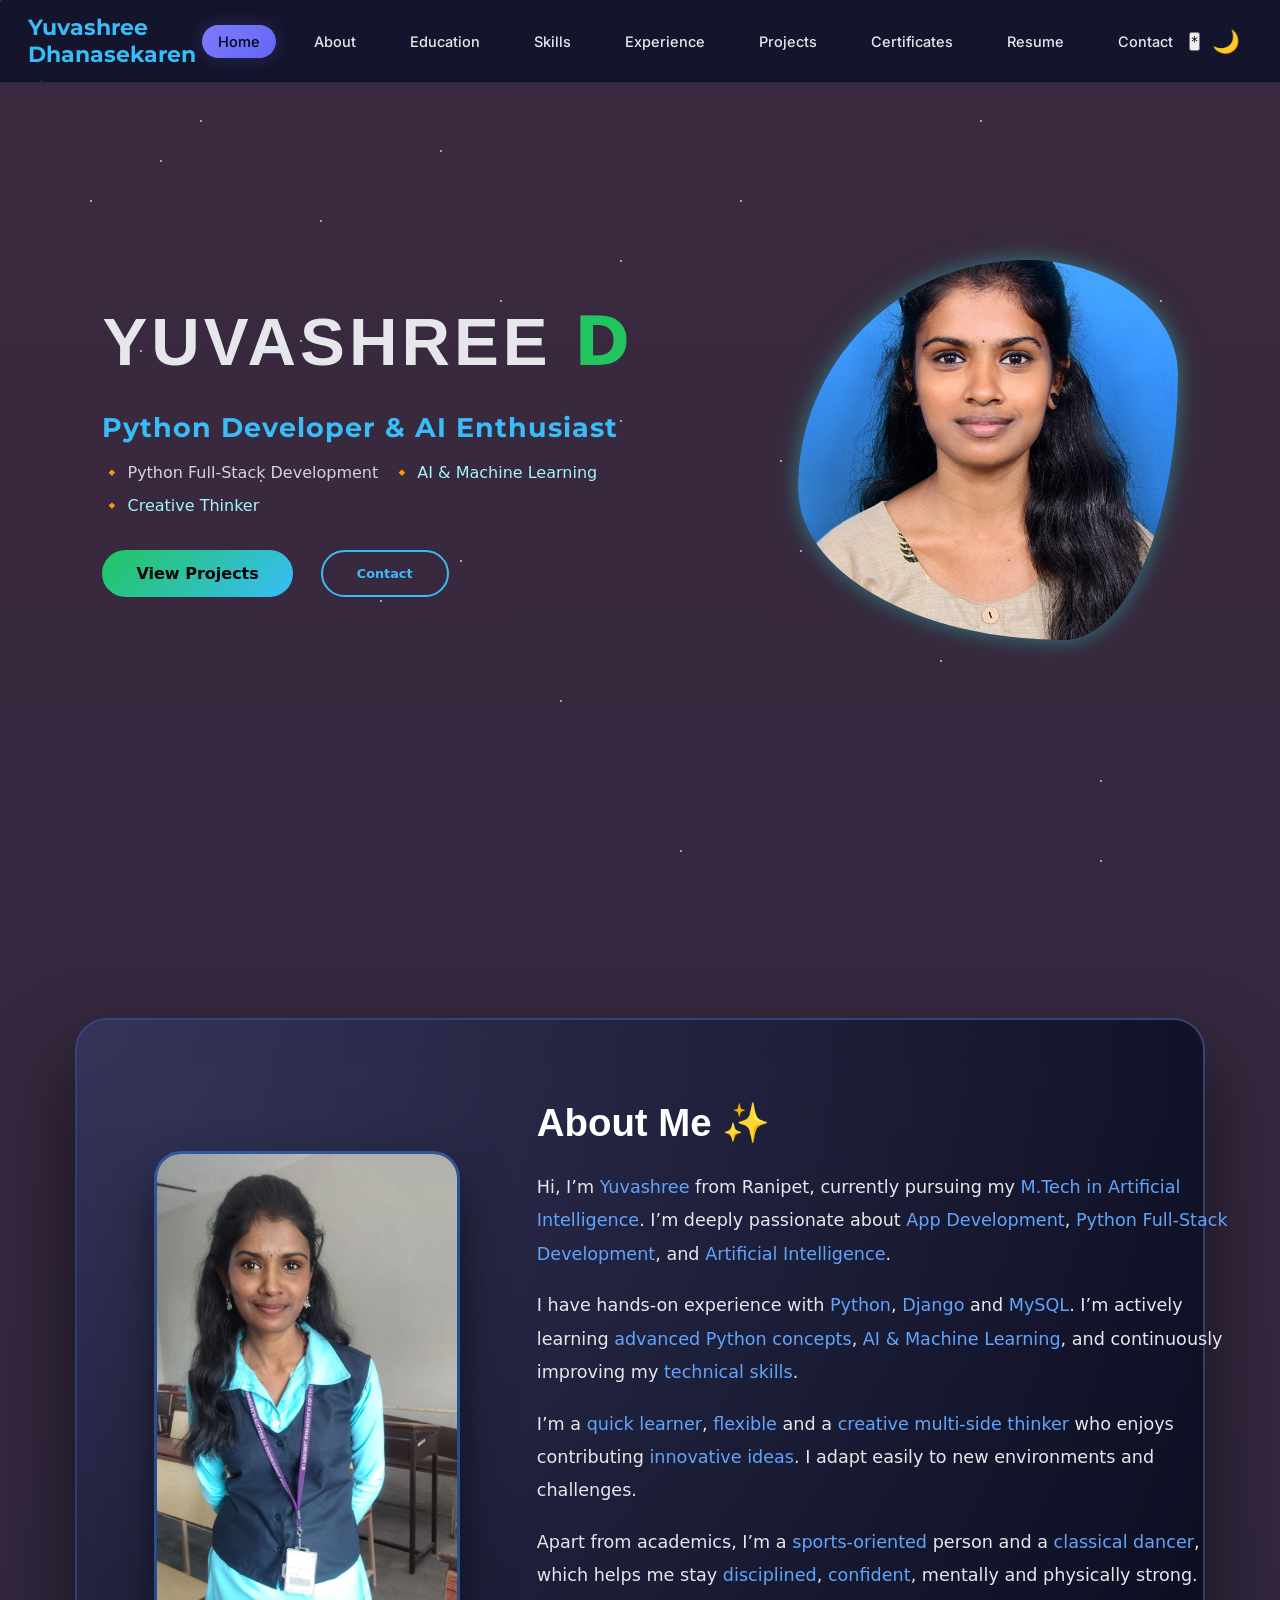
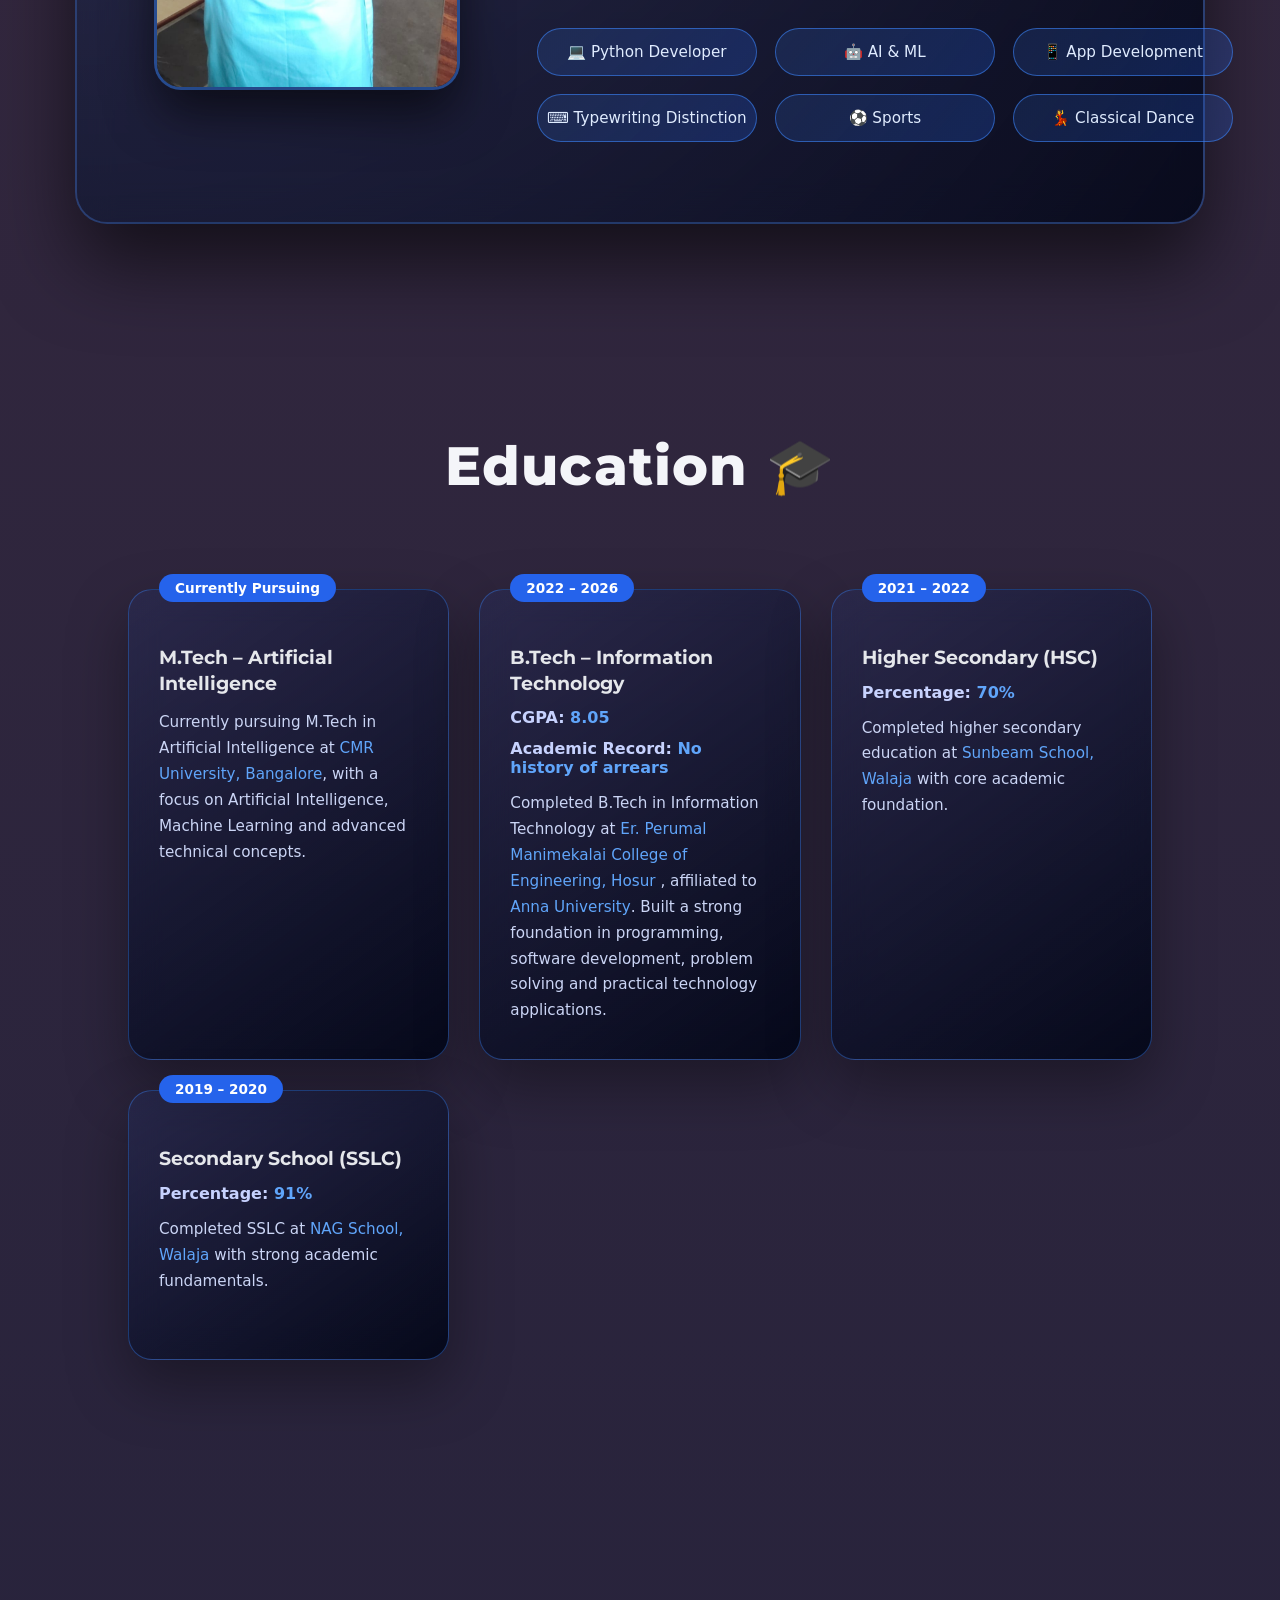
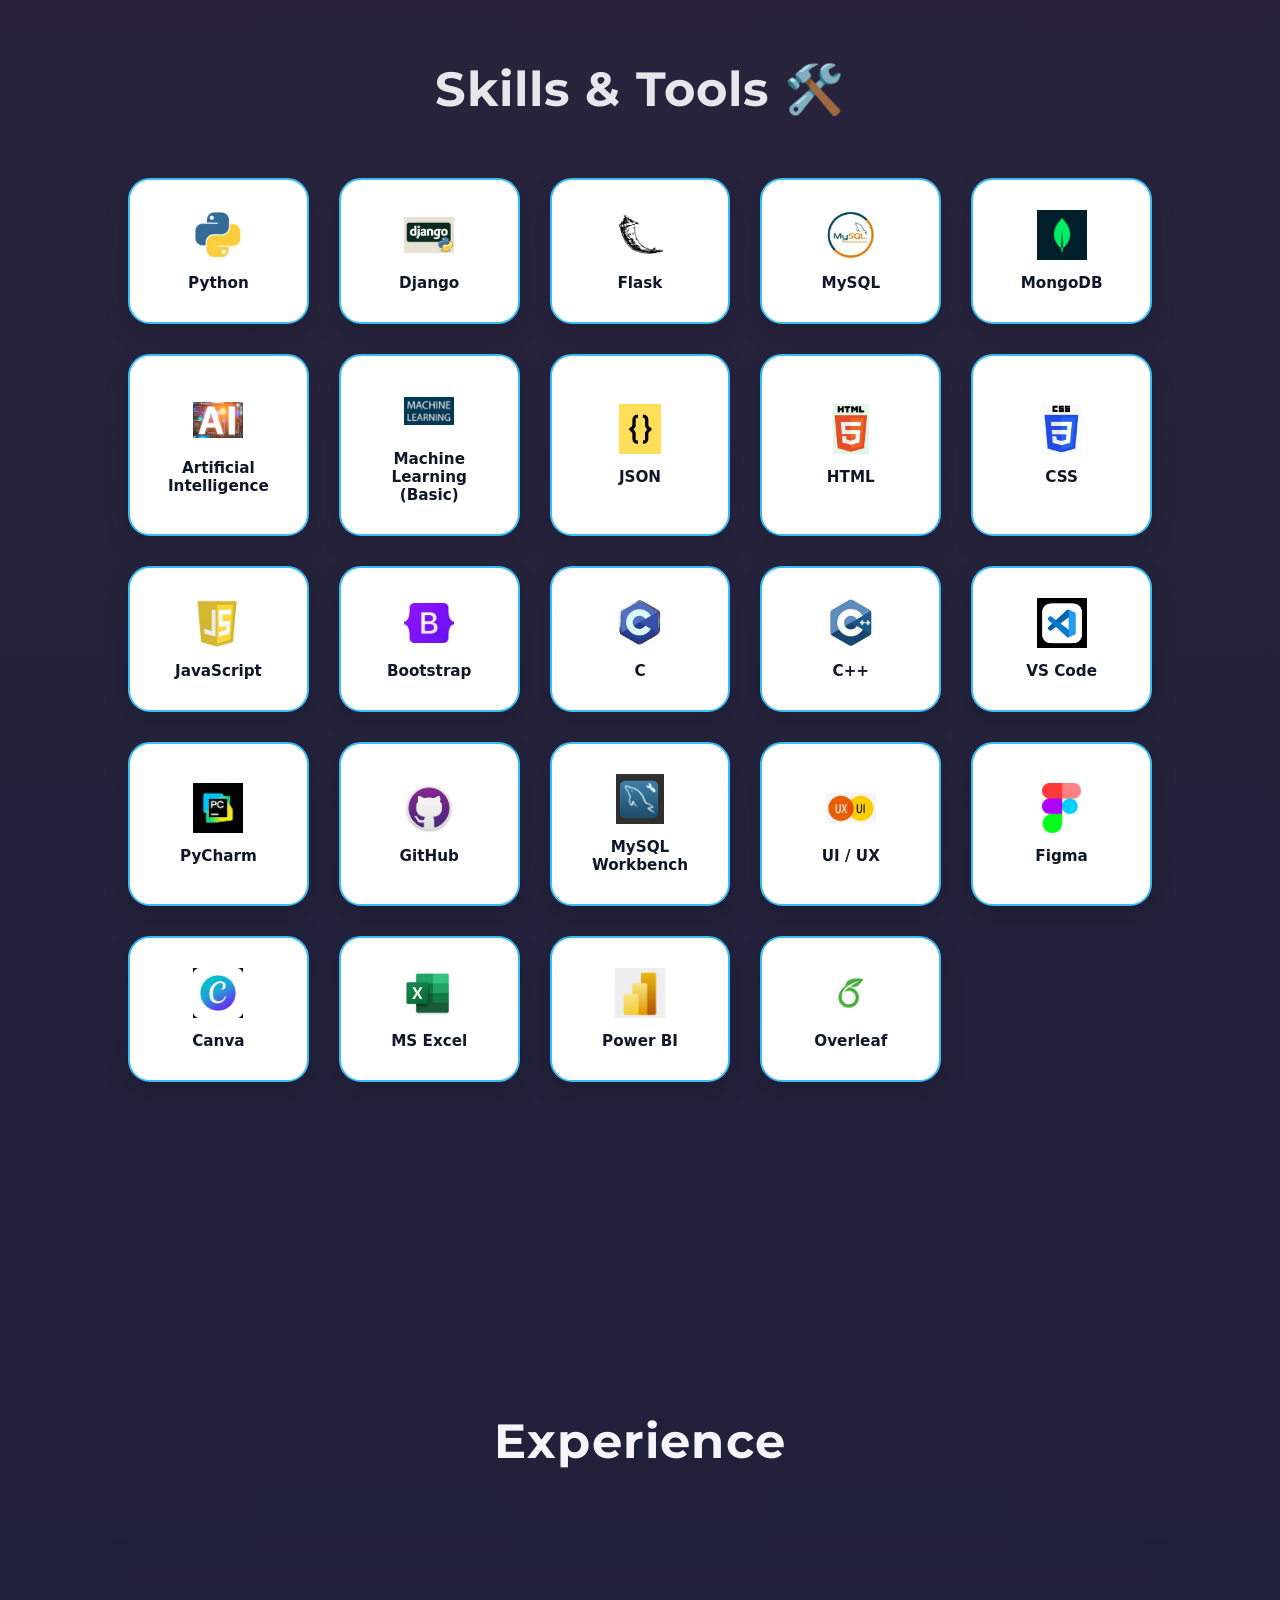
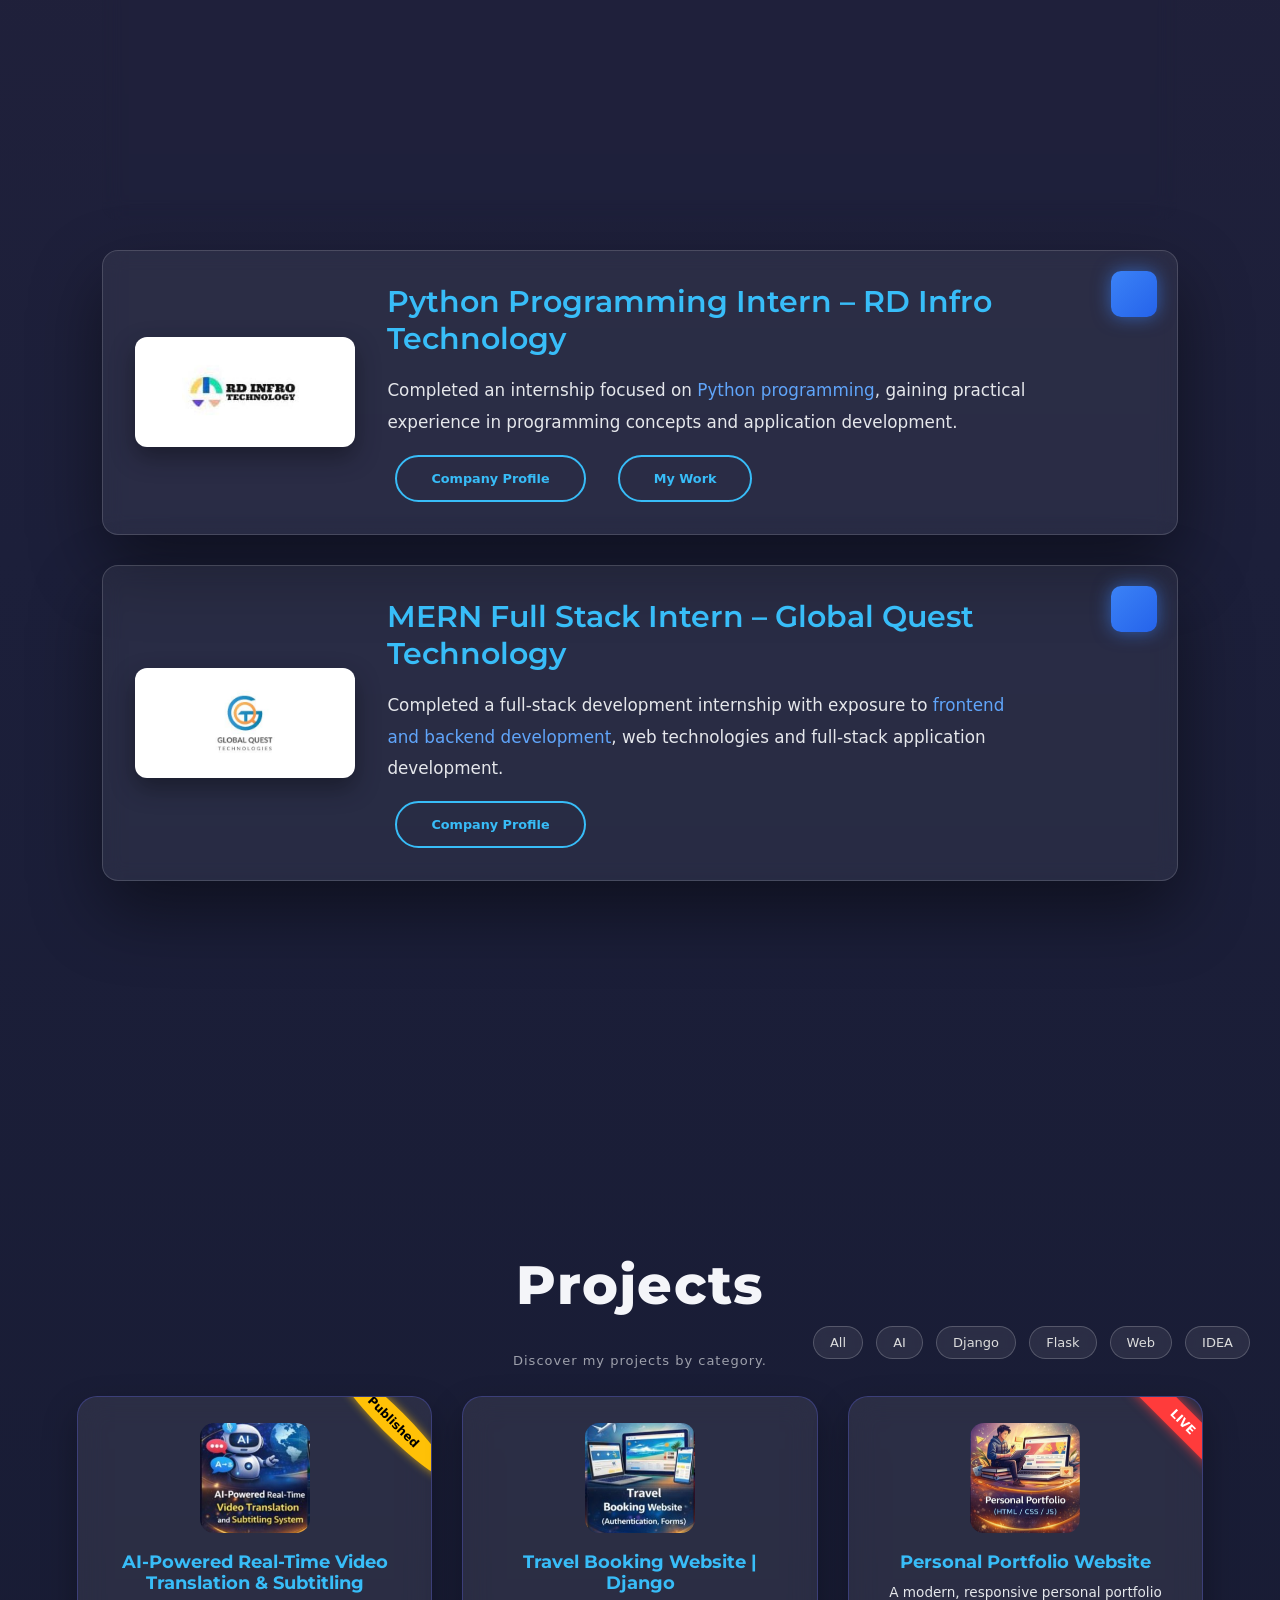
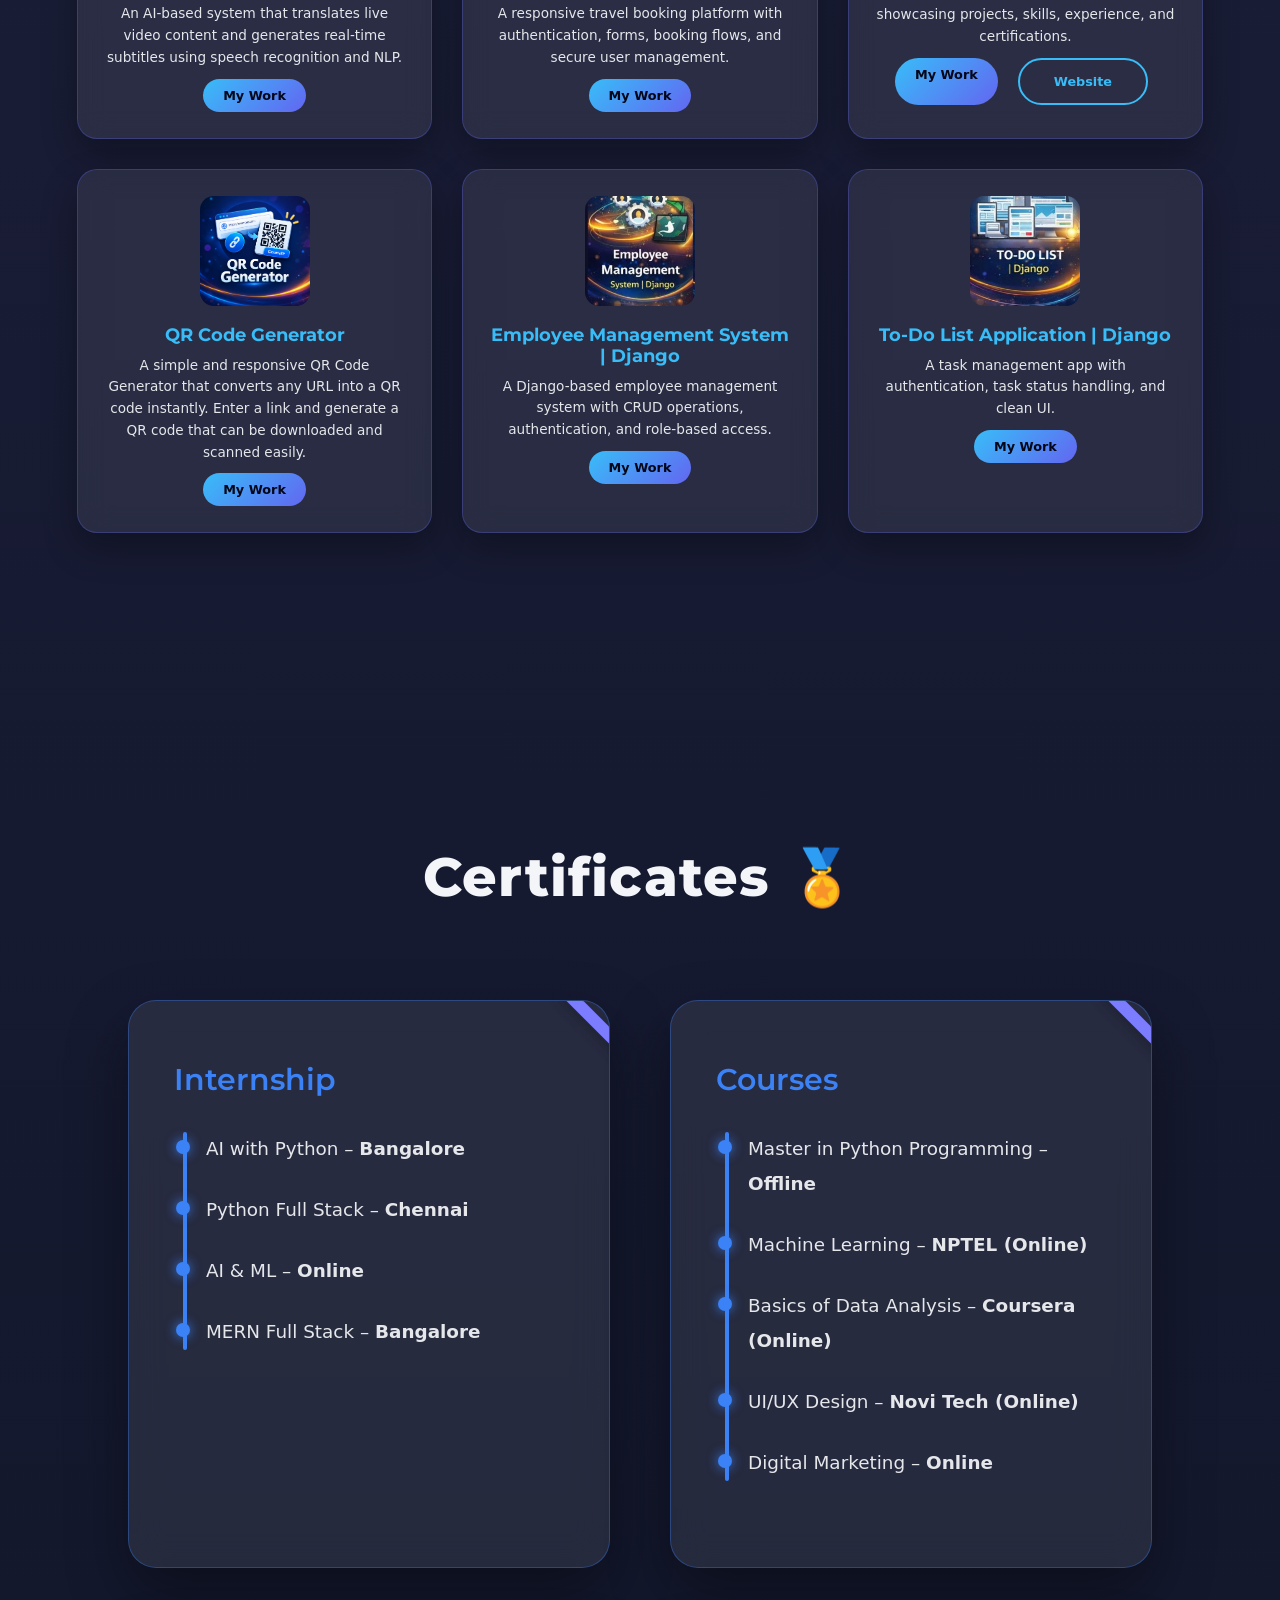
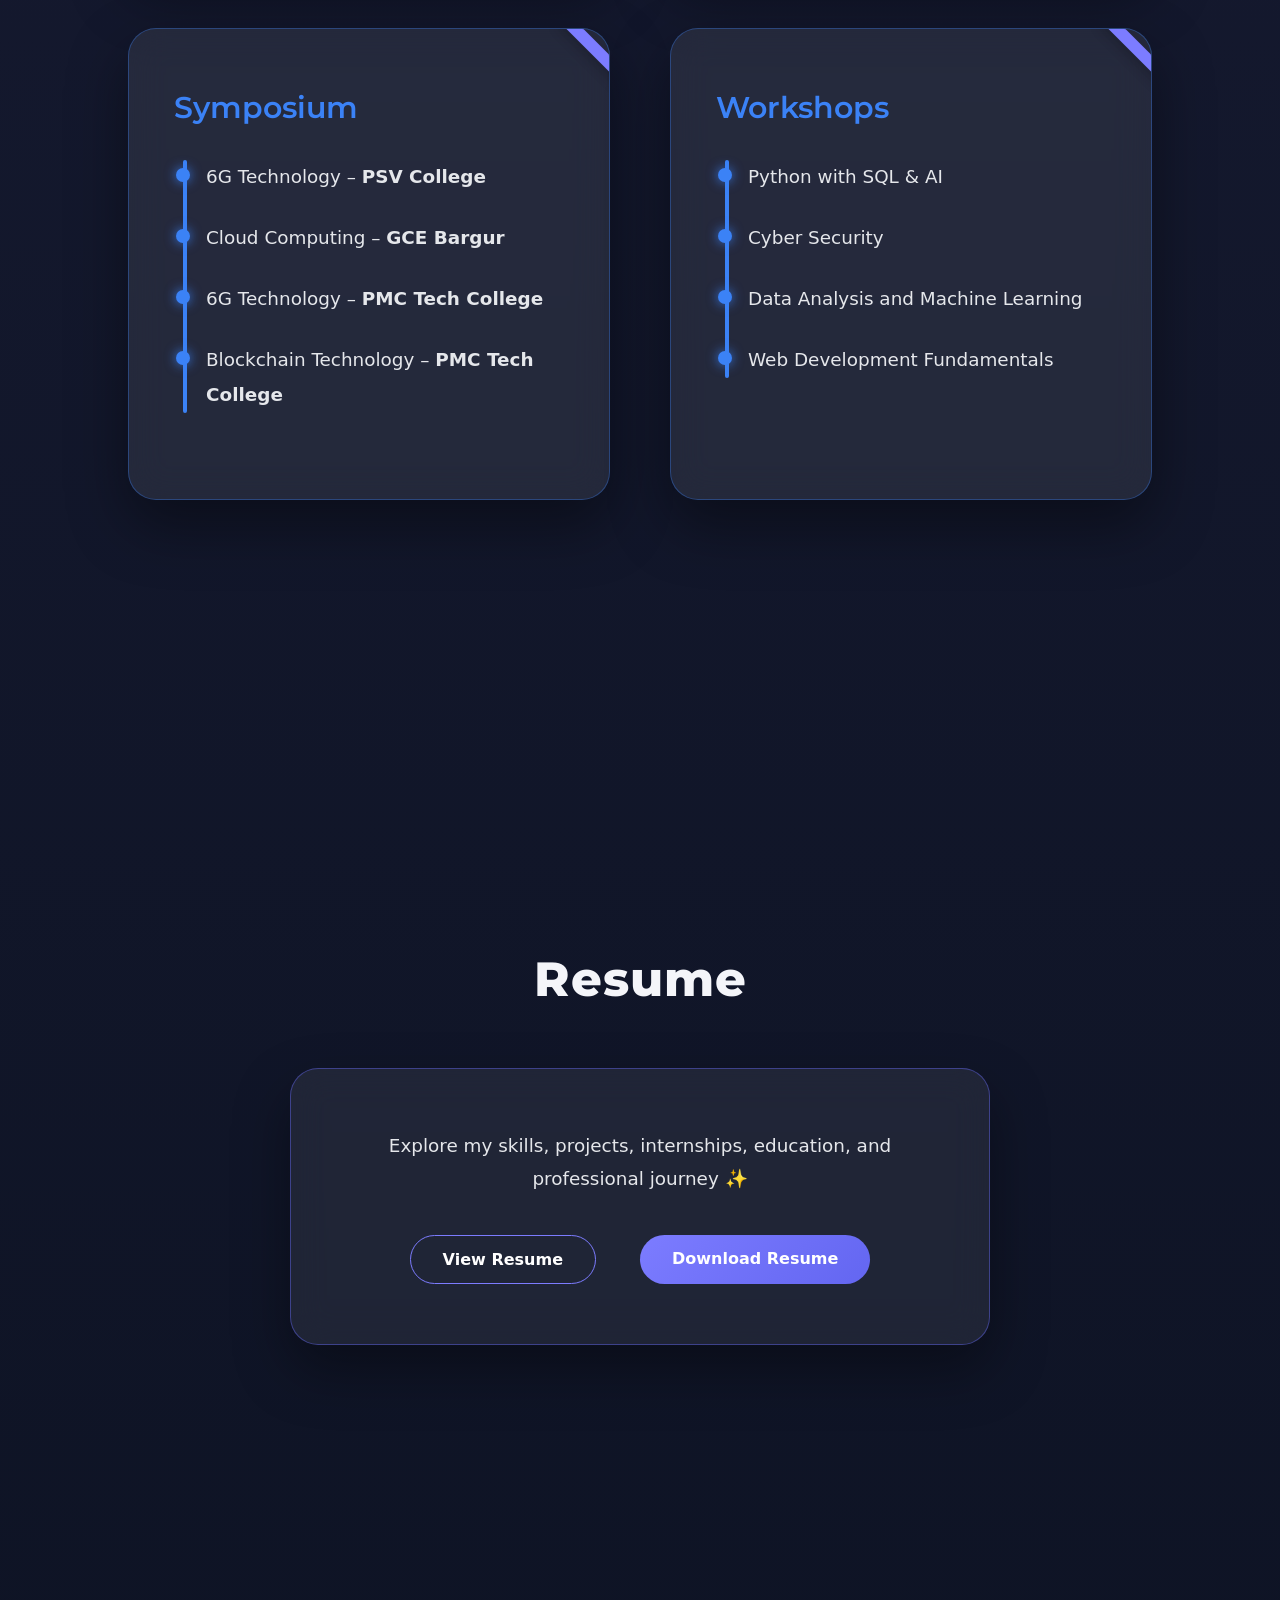
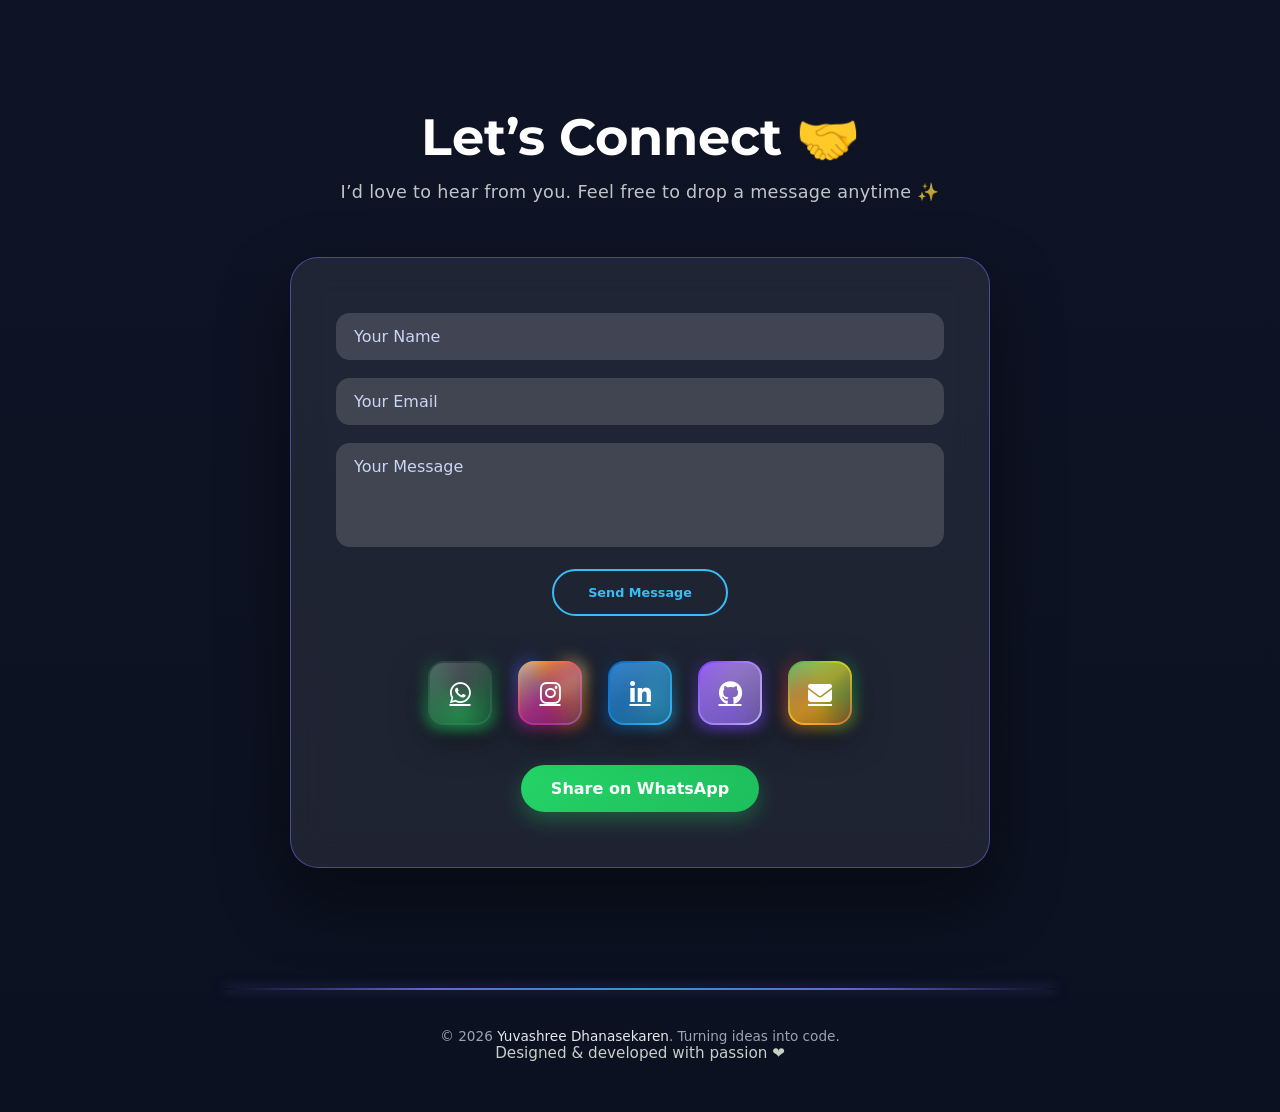
==== index.html @ 8811e1a7 "Add QR code generator project" ====
<!DOCTYPE html>
<html lang="en">
<head>
  <meta charset="UTF-8">
  <meta name="viewport" content="width=device-width, initial-scale=1.0">
  <title>Yuvashree | Portfolio</title>
  <link href="https://fonts.googleapis.com/css2?family=Syne:wght@600;700;800&display=swap" rel="stylesheet">
  <link rel="stylesheet" href="https://cdnjs.cloudflare.com/ajax/libs/font-awesome/6.5.1/css/all.min.css">
  <link rel="stylesheet" href="https://cdnjs.cloudflare.com/ajax/libs/font-awesome/6.5.1/css/all.min.css">
  <link href="https://fonts.googleapis.com/css2?family=Inter:wght@400;500;600&family=Montserrat:wght@600;700;800&display=swap" rel="stylesheet">
  <link rel="stylesheet" href="assets/css/style.css">
  <script defer src="assets/js/script.js"></script>
</head>
<body class="dark">
<body class="light">
  <div class="stars"></div>
<div id="page">
 <!-- NAVBAR -->
<nav class="navbar">
  <h2 class="logo">Yuvashree Dhanasekaren</h2>
  <ul class="nav-links">
    <li><a href="#home" class="active">Home</a></li>
    <li><a href="#about">About</a></li>
    <li><a href="#education">Education</a></li>
    <li><a href="#skills">Skills</a></li>
    <li><a href="#experience">Experience</a></li>
    <li><a href="#projects">Projects</a></li>
    <li><a href="#certificates">Certificates</a></li>
    <li><a href="#resume">Resume</a></li>
    <li><a href="#contact">Contact</a></li>
  </ul>
  <button class="hamburger">*</button>
  <button id="themeToggle" class="theme-btn">🌙</button>
</nav>
<!-- HERO -->
<section id="home" class="hero">
  <div class="hero-content">
    <h1 class="hero-name">
      YUVASHREE <span>D</span>
    </h1>
    <h2 class="hero-role">
      Python Developer & AI Enthusiast
    </h2>
    <p class="hero-tags">
      🔸 Python Full-Stack Development
      <span>🔸 AI & Machine Learning</span>
      <span>🔸 Creative Thinker</span>
    </p>
    <div class="hero-buttons">
      <a href="#projects" class="btn-primary">View Projects</a>
      <a href="#contact" class="btn-outline">Contact</a>
    </div>
  </div>
  <div class="hero-image">
    <div class="blob">
      <img src="assets/images/profile.png" alt="Yuvashree Dhanasekaren">
    </div>
  </div>
</section>
  <!-- ABOUT -->
<section id="about" class="about-section reveal">
  <div class="about-wrapper">
    <div class="about-image">
      <img src="assets/images/about.jpg" alt="Yuvashree">
    </div>
    <div class="about-content">
      <h2 class="about-title">About Me ✨</h2>
      <p>
  Hi, I’m <span class="highlight">Yuvashree</span> from Ranipet, currently pursuing my
  <span class="highlight">M.Tech in Artificial Intelligence</span>.
  I’m deeply passionate about <span class="highlight">App Development</span>,
  <span class="highlight">Python Full-Stack Development</span>, and
  <span class="highlight">Artificial Intelligence</span>.
</p>

<p>
  I have hands-on experience with <span class="highlight">Python</span>,
  <span class="highlight">Django</span> and <span class="highlight">MySQL</span>.
  I’m actively learning <span class="highlight">advanced Python concepts</span>,
  <span class="highlight">AI & Machine Learning</span>, and continuously improving my
  <span class="highlight">technical skills</span>.
</p>

<p>
  I’m a <span class="highlight">quick learner</span>,
  <span class="highlight">flexible</span> and a
  <span class="highlight">creative multi-side thinker</span> who enjoys
  contributing <span class="highlight">innovative ideas</span>.
  I adapt easily to new environments and challenges.
</p>

<p>
  Apart from academics, I’m a <span class="highlight">sports-oriented</span> person
  and a <span class="highlight">classical dancer</span>, which helps me stay
  <span class="highlight">disciplined</span>, <span class="highlight">confident</span>,
  mentally and physically strong.
</p>
      <div class="tags">
        <div class="tag">💻 Python Developer</div>
        <div class="tag">🤖 AI & ML</div>
        <div class="tag">📱 App Development</div>
        <div class="tag">⌨️ Typewriting Distinction</div>
        <div class="tag">⚽ Sports</div>
        <div class="tag">💃 Classical Dance</div>
      </div>
    </div>
  </div>
</section>
  <!-- EDUCATION -->
<section id="education" class="section reveal">
  <h2 class="section-title">Education 🎓</h2>
  <div class="education-container">
    <div class="edu-card">
      <span class="edu-year">Currently Pursuing</span>
      <h3>M.Tech – Artificial Intelligence</h3>
      <p class="edu-desc">
        Currently pursuing M.Tech in Artificial Intelligence at
        <span class="highlight">CMR University, Bangalore</span>,
        with a focus on Artificial Intelligence, Machine Learning and
        advanced technical concepts.
      </p>
    </div>
    <div class="edu-card"> 
  <span class="edu-year">2022 – 2026</span> 
  <h3>B.Tech – Information Technology</h3> 
  <p class="edu-score"> 
    CGPA: <span>8.05</span>
  </p> 
  <p class="edu-score">
    Academic Record: <span>No history of arrears</span>
  </p>
  <p class="edu-desc"> 
    Completed B.Tech in Information Technology at 
    <span class="highlight">
      Er. Perumal Manimekalai College of Engineering, Hosur
    </span>, 
    affiliated to <span class="highlight">Anna University</span>. 
    Built a strong foundation in programming, software development, 
    problem solving and practical technology applications. 
  </p> 
</div>
    <div class="edu-card">
      <span class="edu-year">2021 – 2022</span>
      <h3>Higher Secondary (HSC)</h3>
      <p class="edu-score">Percentage: <span>70%</span></p>
      <p class="edu-desc">
        Completed higher secondary education at
        <span class="highlight">Sunbeam School, Walaja</span>
        with core academic foundation.
      </p>
    </div>
    <div class="edu-card">
      <span class="edu-year">2019 – 2020</span>
      <h3>Secondary School (SSLC)</h3>
      <p class="edu-score">Percentage: <span>91%</span></p>
      <p class="edu-desc">
        Completed SSLC at
        <span class="highlight">NAG School, Walaja</span>
        with strong academic fundamentals.
      </p>
    </div>
  </div>
</section>
  <!-- SKILLS -->
<section id="skills" class="section reveal">
  <h2 class="section-title">Skills & Tools 🛠️</h2>
  <div class="skills-grid">
    <!-- Python Development -->
    <div class="skill-card">
      <img src="assets/images/python.png" alt="Python">
      <span>Python</span>
    </div>
    <div class="skill-card">
      <img src="assets/images/dja.png" alt="Django">
      <span>Django</span>
    </div>
    <div class="skill-card">
      <img src="assets/images/flask.png" alt="Flask">
      <span>Flask</span>
    </div>
    <div class="skill-card">
      <img src="assets/images/msql.png" alt="MySQL">
      <span>MySQL</span>
    </div>
    <div class="skill-card">
      <img src="assets/images/mangoDB.png" alt="MongoDB">
      <span>MongoDB</span>
    </div>
    <!-- AI -->
    <div class="skill-card">
      <img src="assets/images/ai.jpg" alt="Artificial Intelligence">
      <span>Artificial Intelligence</span>
    </div>
    <div class="skill-card">
      <img src="assets/images/ml.png" alt="Machine Learning">
      <span>Machine Learning (Basic)</span>
    </div>
    <div class="skill-card">
      <img src="assets/images/JSON.png" alt="JSON">
      <span>JSON</span>
    </div>
    <!-- Web Development -->
    <div class="skill-card">
      <img src="assets/images/HTML5.webp" alt="HTML">
      <span>HTML</span>
    </div>
    <div class="skill-card">
      <img src="assets/images/CSS3.webp" alt="CSS">
      <span>CSS</span>
    </div>
    <div class="skill-card">
      <img src="assets/images/js.png" alt="JavaScript">
      <span>JavaScript</span>
    </div>
    <div class="skill-card">
      <img src="assets/images/bootstrap.jpg" alt="Bootstrap">
      <span>Bootstrap</span>
    </div>
    <!-- Other Programming -->
    <div class="skill-card">
      <img src="assets/images/c.jpg" alt="C">
      <span>C</span>
    </div>
    <div class="skill-card">
      <img src="assets/images/c++.jpg" alt="C++">
      <span>C++</span>
    </div>
    <!-- Tools -->
    <div class="skill-card">
      <img src="assets/images/VScode'.png" alt="VS Code">
      <span>VS Code</span>
    </div>
    <div class="skill-card">
      <img src="assets/images/pycharm.jpg" alt="PyCharm">
      <span>PyCharm</span>
    </div>
    <div class="skill-card">
      <img src="assets/images/github.jpg" alt="GitHub">
      <span>GitHub</span>
    </div>
    <div class="skill-card">
      <img src="assets/images/mysql.png" alt="MySQL Workbench">
      <span>MySQL Workbench</span>
    </div>
    <!-- Design & Productivity -->
    <div class="skill-card">
      <img src="assets/images/ui.png" alt="UI UX">
      <span>UI / UX</span>
    </div>
    <div class="skill-card">
      <img src="assets/images/figma.png" alt="Figma">
      <span>Figma</span>
    </div>
    <div class="skill-card">
      <img src="assets/images/canva.jpg" alt="Canva">
      <span>Canva</span>
    </div>
    <div class="skill-card">
      <img src="assets/images/ms-excel.jpg" alt="MS Excel">
      <span>MS Excel</span>
    </div>
    <div class="skill-card">
      <img src="assets/images/powerBI.png" alt="Power BI">
      <span>Power BI</span>
    </div>
    <div class="skill-card">
      <img src="assets/images/overleaf.png" alt="Overleaf">
      <span>Overleaf</span>
    </div>
  </div>
</section>
<!-- EXPERIENCE -->
<section id="experience" class="section">
  <h2 class="section-title">Experience</h2>
  <!-- Make Clouds -->
  <div class="experience-card">
    <div class="experience-image">
      <img src="assets/images/makeclouds.png" alt="Make Clouds">
    </div>
    <div class="experience-content">
      <h3>AI with Python Intern – Make Clouds</h3>
      <p>
        Completed an internship focused on
        <span class="highlight">Artificial Intelligence with Python</span>,
        gaining practical exposure to Python programming,
        AI concepts and hands-on development.
      </p>
      <div class="experience-buttons">
        <a href="https://www.makeacademy.in"
           target="_blank"
           class="btn-outline">
          Company Profile
        </a>
        <button class="btn-outline" onclick="openMakeWorks()">
          My Work
        </button>
      </div>
    </div>
  </div>
  <!-- RD Infro Technology -->
  <div class="experience-card">
    <div class="experience-image">
      <img src="assets/images/RD_Inf.jpeg" alt="RD Infro Technology">
    </div>
    <div class="experience-content">
      <h3>Python Programming Intern – RD Infro Technology</h3>
      <p>
        Completed an internship focused on
        <span class="highlight">Python programming</span>,
        gaining practical experience in programming concepts
        and application development.
      </p>
      <div class="experience-buttons">
        <a href="https://rdinfrotechnology.netlify.app"
           target="_blank"
           class="btn-outline">
          Company Profile
        </a>
        <button class="btn-outline" onclick="openRDWorks()">
          My Work
        </button>
      </div>
    </div>
  </div>
  <!-- Global Quest Technology -->
  <div class="experience-card">
    <div class="experience-image">
      <img src="assets/images/GQT.jpg" alt="Global Quest Technology">
    </div>
    <div class="experience-content">
      <h3>MERN Full Stack Intern – Global Quest Technology</h3>
      <p>
        Completed a full-stack development internship with exposure to
        <span class="highlight">frontend and backend development</span>,
        web technologies and full-stack application development.
      </p>
      <div class="experience-buttons">
        <a href="https://gqtech.in"
           target="_blank"
           class="btn-outline">
          Company Profile
        </a>
      </div>
    </div>
  </div>
</section>
<!-- MAKE CLOUD SHOWCASE -->
<section id="makeShowcase" class="section hidden">
  <h2 class="section-title">My Work Showcase</h2>
  <div class="work-card">
    <img id="makeImage" src="" alt="Make Clouds Internship Work">
    <p id="makeNote" class="work-note"></p>
    <div class="work-buttons">
      <button class="btn-outline" onclick="prevMake()">Prev</button>
      <button class="btn-outline" onclick="nextMake()">Next</button>
    </div>
    <button class="btn-back" onclick="backToExperience()">
      ← Back to Experience
    </button>
  </div>
</section>
<!-- RD SHOWCASE -->
<section id="rdShowcase" class="section hidden">
  <h2 class="section-title">RD Infro Work</h2>
  <div class="work-card">
    <img id="rdImage" src="" alt="RD Infro Internship Work">
    <p id="rdNote"></p>
    <div class="work-buttons">
      <button class="btn-outline" onclick="prevRD()">Prev</button>
      <button class="btn-outline" onclick="nextRD()">Next</button>
    </div>
    <button class="btn-back" onclick="backToExperience()">
      ← Back to Experience
    </button>
  </div>
</section>

  <!-- PROJECTS -->
<section id="projects" class="section projects">
  <h2 class="section-title">Projects</h2>

  <p class="project-subtitle">Discover my projects by category.</p>

  <div class="project-filters">
    <button onclick="filterProjects('all')">All</button>
    <button onclick="filterProjects('ai')">AI</button>
    <button onclick="filterProjects('django')">Django</button>
    <button onclick="filterProjects('flask')">Flask</button>
    <button onclick="filterProjects('web')">Web</button>
    <button onclick="filterProjects('idea')">IDEA</button>
  </div>

  <div class="projects-grid">

    <!-- ✅ FIXED -->
    <div class="project-card highlight" data-category="ai flask">
      <div class="project-image">
        <img src="assets/images/project6.jpeg" alt="AI Video Translation">
      </div>
      <div class="project-content">
        <h3>AI-Powered Real-Time Video Translation & Subtitling</h3>
        <p>
          An AI-based system that translates live video content and generates
          real-time subtitles using speech recognition and NLP.
        </p>
        <div class="project-buttons">
          <a href="ai.html" class="btn-work">My Work</a>
        </div>
      </div>
    </div>

    <!-- ✅ FIXED -->
    <div class="project-card" data-category="django">
      <div class="project-image">
        <img src="assets/images/project3.jpeg" alt="Travel Booking Website">
      </div>
      <div class="project-content">
        <h3>Travel Booking Website | Django</h3>
        <p>
          A responsive travel booking platform with authentication, forms,
          booking flows, and secure user management.
        </p>
        <div class="project-buttons">
          <a href="travel.html" class="btn-work">My Work</a>
        </div>
      </div>
    </div>

    <!-- ✅ FIXED -->
    <div class="project-card featured" data-category="web">
      <div class="project-image">
        <img src="assets/images/project8.jpeg" alt="Portfolio">
      </div>
      <div class="project-content">
        <h3>Personal Portfolio Website</h3>
        <p>
          A modern, responsive personal portfolio showcasing projects, skills,
          experience, and certifications.
        </p>
        <div class="project-buttons">
          <a href="portfolio.html" class="btn-work">My Work</a>
          <a href="https://subtle-cheesecake-01abe0.netlify.app" class="btn-outline">Website</a>
        </div>
      </div>
    </div>

    <div class="project-card qr-generator-project" data-category="web">
      <div class="project-image">
        <img src="assets/images/project12.png" alt="QR Code Generator">
      </div>
      <div class="project-content">
        <h3>QR Code Generator</h3>
        <p>
          A simple and responsive QR Code Generator that converts any URL
          into a QR code instantly. Enter a link and generate a QR code
          that can be downloaded and scanned easily.
        </p>
      <div class="project-buttons">
          <a href="qr-generator.html" class="btn-work">My Work</a>
          <!-- <a href="https://yuvashreedhanasekaren-coder.github.io/QR-code-generate/" target="_blank" rel="noopener noreferrer" class="btn-outline"> Website</a> -->
        </div>
      </div>
    </div>

    <div class="project-card" data-category="idea">
      <div class="project-image"> 
        <img src="assets/images/project4.jpeg" alt="AI-Powered Resume"> 
      </div> 
      <div class="project-content"> 
        <h3>AI-Powered Resume Screening</h3> 
        <p> An AI-driven resume screening tool that ranks candidates using NLP and machine learning. </p> 
        <div class="project-buttons"> 
          <a href="assets/projects/AI_resume.docx" target="_blank" class="btn-work primary">View Document</a> 
        </div> 
      </div> 
    </div>

    <div class="project-card" data-category="idea"> 
      <div class="project-image"> 
        <img src="assets/images/project1.jpeg" alt="Smart Accident Monitoring"> 
      </div> 
      <div class="project-content"> 
        <h3>Smart Accident Monitoring using AI & IoT</h3> 
        <p> AI and IoT-based accident detection system that automatically alerts emergency services in real time. </p> 
        <div class="project-buttons"> 
          <a href="assets/projects/accident.doc" target="_blank" class="btn-work primary">View Document</a> 
        </div>
      </div> 
    </div>

    <!-- ✅ FIXED -->
    <div class="project-card" data-category="django">
      <div class="project-image">
        <img src="assets/images/project5.jpeg" alt="Employee Management">
      </div>
      <div class="project-content">
        <h3>Employee Management System | Django</h3>
        <p>
          A Django-based employee management system with CRUD operations,
          authentication, and role-based access.
        </p>
        <div class="project-buttons">
          <a href="employee.html" class="btn-work">My Work</a>
        </div>
      </div>
    </div>

    <!-- ✅ FIXED -->
    <div class="project-card" data-category="django">
      <div class="project-image">
        <img src="assets/images/project9.png" alt="FunQuiz">
      </div>
      <div class="project-content">
        <h3>FunQuiz – Django Quiz Game</h3>
        <p>
          Developed a single-player entertainment quiz web app using Django with authentication, session-based scoring 
          and category-based gameplay.
        </p>
        <div class="project-buttons">
          <a href="funquiz.html" class="btn-work">My Work</a>
        </div>
      </div>
    </div>

    <!-- ✅ FIXED -->
    <div class="project-card" data-category="django">
      <div class="project-image">
        <img src="assets/images/project2.jpeg" alt="To-Do List">
      </div>
      <div class="project-content">
        <h3>To-Do List Application | Django</h3>
        <p>
          A task management app with authentication, task status handling, and clean UI.
        </p>
        <div class="project-buttons">
          <a href="to_do.html" class="btn-work">My Work</a>
          <!-- <a href="https://123yuvashree.pythonanywhere.com/" class="btn-outline">Website</a> -->
        </div>
      </div>
    </div>

    <!-- ✅ FIXED -->
    <div class="project-card calculator-project live" data-category="web">
  <div class="project-image">
    <img src="assets/images/project11.png" alt="Calculator">
  </div>

  <div class="project-content">
    <h3>Calculator</h3>
    <p>
      A simple and responsive calculator built using HTML, CSS and JavaScript.
    </p>

    <div class="project-buttons">
      <a href="calculator.html" class="btn-work">My Work</a>
      <a href="https://yuvashreedhanasekaren-coder.github.io/calculator-project/" class="btn-outline">Website</a>
    </div>
  </div>
</div>

    <!-- ✅ FIXED -->
    <div class="project-card layout-project live" data-category="web">
      <div class="project-image">
        <img src="assets/images/project7.png" alt="Landing Page">
      </div>
      <div class="project-content">
        <h3>Responsive Landing Page UI Designs</h3>
        <p>
          A collection of responsive landing page layouts designed with modern UI/UX principles.
        </p>
        <div class="project-buttons">
          <a href="layout.html" class="btn-work">My Work</a>
          <a href="https://yuvashreedhanasekaren-coder.github.io/creative-landing-page/" class="btn-outline">Website</a>
        </div>
      </div>
    </div>

    <!-- ✅ FIXED -->
    <div class="project-card svg-card live" data-category="web">
      <div class="project-image">
        <img src="assets/images/project10.png" alt="SVG and HTML">
      </div>
      <div class="project-content">
        <h3>SVG and Pure HTML, CSS Designs</h3>
        <p>
          This project focuses on building visually rich and responsive web designs using only SVG, HTML, and CSS.
        </p>
        <div class="project-buttons">
          <a href="SVG.html" class="btn-work">My Work</a>
          <a href="https://yuvashreedhanasekaren-coder.github.io/apple-project/" class="btn-outline">Website</a>
        </div>
      </div>
    </div>

  </div>
</section>
  <!-- CERTIFICATES -->
<section id="certificates" class="section reveal">
  <h2 class="section-title">Certificates 🏅</h2>
  <div class="cert-grid">
    <!-- INTERNSHIP -->
    <div class="cert-card">
      <span class="corner"></span>
      <h3>Internship</h3>
      <div class="timeline">
        <div class="item">AI with Python – <b>Bangalore</b></div>
        <div class="item">Python Full Stack – <b>Chennai</b></div>
        <div class="item">AI & ML – <b>Online</b></div>
        <div class="item">MERN Full Stack – <b>Bangalore</b></div>
      </div>
    </div>
    <!-- COURSE -->
    <div class="cert-card">
      <span class="corner"></span>
      <h3>Courses</h3>
      <div class="timeline">
        <div class="item">
          Master in Python Programming – <b>Offline</b>
        </div>
        <div class="item">
          Machine Learning – <b>NPTEL (Online)</b>
        </div>
        <div class="item">
          Basics of Data Analysis – <b>Coursera (Online)</b>
        </div>
        <div class="item">
          UI/UX Design – <b>Novi Tech (Online)</b>
        </div>
        <div class="item">
          Digital Marketing – <b>Online</b>
        </div>
      </div>
    </div>
    <!-- SYMPOSIUM -->
    <div class="cert-card">
      <span class="corner"></span>
      <h3>Symposium</h3>
      <div class="timeline">
        <div class="item">
          6G Technology – <b>PSV College</b>
        </div>
        <div class="item">
          Cloud Computing – <b>GCE Bargur</b>
        </div>
        <div class="item">
          6G Technology – <b>PMC Tech College</b>
        </div>
        <div class="item">
          Blockchain Technology – <b>PMC Tech College</b>
        </div>
      </div>
    </div>
    <!-- WORKSHOP -->
    <div class="cert-card">
      <span class="corner"></span>
      <h3>Workshops</h3>
      <div class="timeline">
        <div class="item">Python with SQL & AI</div>
        <div class="item">Cyber Security</div>
        <div class="item">Data Analysis and Machine Learning</div>
        <div class="item">Web Development Fundamentals</div>
      </div>
    </div>
  </div>
</section>
<!-- ================= RESUME SECTION ================= -->
<section id="resume" class="section">
  <h2 class="section-title">Resume</h2>
  <div class="resume-box">
    <p class="resume-note">
      Explore my skills, projects, internships, education, and professional journey ✨
    </p>
    <div class="resume-actions">
      <!-- VIEW RESUME -->
      <a
        href="resume.html"
        target="_blank"
        class="btn-outline">
        View Resume
      </a>
      <!-- DOWNLOAD RESUME -->
      <a
        href="assets/resume/yuvashree_resume.pdf"
        download="Yuvashree_D_Resume.pdf"
        class="btn-outline primary">
        Download Resume
      </a>
    </div>
  </div>
</section>
  <!-- CONTACT -->
<section id="contact" class="section reveal">
  <h2 class="contact-title">Let’s Connect <span>🤝</span></h2>
  <p class="contact-subtitle">
    I’d love to hear from you. Feel free to drop a message anytime ✨
  </p>
  <div class="contact-box">
    <form class="contact-form">
      <input type="text" placeholder="Your Name" required>
      <input type="email" placeholder="Your Email" required>
      <textarea rows="4" placeholder="Your Message" required></textarea>
      <button type="submit" class="btn-outline primary">
        Send Message
      </button>
    </form>
    <div class="contact-icons">
      <a href="https://wa.me/916385694779"
         target="_blank"
         class="icon whatsapp"
         aria-label="WhatsApp">
        <i class="fab fa-whatsapp"></i>
      </a>
      <a href="https://www.instagram.com/yuva_sekar_24"
         target="_blank"
         class="icon instagram"
         aria-label="Instagram">
        <i class="fab fa-instagram"></i>
      </a>
      <a href="https://www.linkedin.com/in/yuvashree-dhanasekaren-938468278"
         target="_blank"
         class="icon linkedin"
         aria-label="LinkedIn">
        <i class="fab fa-linkedin-in"></i>
      </a>
      <a href="https://github.com/yuvashreedhanasekaren-coder"
         target="_blank"
         class="icon github"
         aria-label="GitHub">
        <i class="fab fa-github"></i>
      </a>
      <a href="mailto:yuvashreedhanasekaren@gmail.com"
         class="icon email"
         aria-label="Email">
        <i class="fas fa-envelope"></i>
    </a>
    </div>
    <!-- WhatsApp Portfolio Button -->
    <a
      href="https://wa.me/916385694779?text=Hello%20👋%20This%20is%20my%20portfolio%20:%20https://lighthearted-dasik-290829.netlify.app"
      target="_blank"
      style="
        display:inline-flex;
        align-items:center;
        justify-content:center;
        margin-top:40px;
        padding:14px 30px;
        font-size:16px;
        font-weight:600;
        color:#fff;
        text-decoration:none;
        background:linear-gradient(135deg,#25D366,#1ebe5d);
        border-radius:50px;
        box-shadow:0 8px 20px rgba(37,211,102,0.3);
        transition:all 0.3s ease;
      "
      onmouseover="this.style.transform='translateY(-2px)'"
      onmouseout="this.style.transform='translateY(0)'"
    >
      Share on WhatsApp
    </a>
  </div>
</section>
<!-- footer -->
  <footer class="simple-footer">
  <p class="footer-copy">
    © 2026 <span>Yuvashree Dhanasekaren</span>. Turning ideas into code.
  </p>
   <p class="footer-note">
    Designed & developed with passion ❤️
  </p>
</footer>
<script>
  (function () {
    const theme = localStorage.getItem("theme");
    if (theme === "dark") {
      document.documentElement.classList.remove("light");
      document.documentElement.classList.add("dark");
      document.body.classList.remove("light");
      document.body.classList.add("dark");
    } else {
      document.documentElement.classList.remove("dark");
      document.documentElement.classList.add("light");
      document.body.classList.remove("dark");
      document.body.classList.add("light");
    }
  })();
 src="https://cdn.jsdelivr.net/npm/emailjs-com@3/dist/email.min.js"></script>
<script>
(function(){
  emailjs.init("YOUR_PUBLIC_KEY"); // 👈 EmailJS public key
})();
document.getElementById("contactForm").addEventListener("submit", function(e){
  e.preventDefault();
  emailjs.sendForm(
    "YOUR_SERVICE_ID",
    "YOUR_TEMPLATE_ID",
    this
  ).then(() => {
    alert("Message sent successfully ✅");
    this.reset();
  }, (error) => {
    alert("Failed to send message ❌");
    console.log(error);
  });
});
</script>
</div>
<button id="topBtn" onclick="scrollToTop()">⬆</button>
</body>
</html>
---- assets/css/style.css ----
*{
  margin:0;
  padding:0;
  box-sizing:border-box;
  font-family:system-ui, sans-serif;
}
html{
  scroll-behavior:smooth;
}
body{
  min-height:100vh;
  color:var(--text);
  transition: background 0.8s ease, color 0.6s ease;
  scroll-padding-top:90px;
}
html, body{
  margin: 0;
  padding: 0;
  min-height: 100%;
}
body{
  min-height: 100vh;
  background:
    radial-gradient(
      1200px 600px at top center,
      rgba(99,102,241,0.25),
      transparent 60%
    ),
    linear-gradient(
      180deg,
      #3b2a3f 0%,
      #2b2945 45%,
      #0f1a33 100%
    );
  background-repeat: no-repeat;
  background-size: cover;
  background-attachment: fixed;   
  color: #e5e7eb;
}
body.dark{
  --bg: linear-gradient(
    180deg,
    #3b2a3f 0%,
    #1c1f3a 50%,
    #0b1120 100%
  );
  --bg-soft: rgba(255,255,255,0.06);
  --text: #e5e7eb;
  --accent: #7c7cff;
}
body.light{
  --bg: linear-gradient(
    180deg,
    #ecfdf5 0%,
    #d1fae5 40%,
    #a7f3d0 100%
  );
  --bg-soft: rgba(255,255,255,0.7);
  --text:#064e3b;
  --accent:#10b981;
}
body{
  background: var(--bg);
}
#page{
  opacity:1;
  transform:translateY(0);
}
body.dark #page{
  animation: darkDownfall 1.8s cubic-bezier(.22,.61,.36,1);
}
@keyframes darkDownfall{
  from{opacity:0; transform:translateY(-80px);}
  to{opacity:1; transform:translateY(0);}
}
/* ================= NAVBAR BASE ================= */
.navbar{
  position: fixed;
  top: 0;
  left: 0;
  width: 100%;
  z-index: 9999;
  padding: 14px 28px;
  display: flex;
  align-items: center;
  justify-content: space-between;
  background: rgba(8,14,40,0.75);
  backdrop-filter: blur(14px);
  border-bottom: 1px solid rgba(255,255,255,0.08);
  transform: translateY(0);
  transition: transform 0.35s ease, background 0.35s ease;
}
.navbar.hide{
  transform: translateY(-120%);
}
.logo{
  color: #38bdf8;
  font-size: 22px;
  font-weight: 700;
  cursor: default;
}
.nav-links{
  list-style: none;
  display: flex;
  gap: 22px;
  margin: 0;
  padding: 0;
}
.nav-links li{
  list-style: none;
}
.nav-links a{
  text-decoration: none;
  color: #e5e7eb;
  font-size: 14.5px;
  padding: 8px 16px;
  border-radius: 999px;
  transition: 0.3s;
}
.nav-links a:hover{
  background: rgba(56,189,248,0.15);
  color: #38bdf8;
}
.nav-links a.active{
  background: linear-gradient(135deg,#38bdf8,#6366f1);
  color: #020617;
  box-shadow: 0 0 18px rgba(99,102,241,0.65);
}
.theme-btn{
  font-size: 1.4rem;
  background: none;
  border: none;
  cursor: pointer;
  transition: transform .3s ease;
}
.theme-btn:hover{
  transform: rotate(20deg);
}
body.light .navbar{
  background: rgba(255,255,255,0.7);
  border-bottom: 1px solid rgba(0,0,0,0.08);
}
@media (max-width: 768px){
  .hamburger{
    display: block;
    cursor: pointer;
    font-size: 1.8rem;
    color: #38bdf8;
    background: none;
    border: none;
    z-index: 10000;
  }
  .nav-links{
    flex-direction: column;
    width: 100%;
    background: rgba(8,14,40,0.95);
    backdrop-filter: blur(14px);
    overflow: hidden;
    max-height: 0;        
    transition: max-height 0.4s ease;
    position: absolute;
    top: 100%;
    left: 0;
  }
  .nav-links.active{
    max-height: 600px;   
  }
  .nav-links a{
    font-size: 16px;
    padding: 12px 20px;
    width: 100%;
    display: block;
  }
  .nav-links a:hover{
    background: rgba(56,189,248,0.15);
    color: #38bdf8;
  }
}
.theme-btn{
  background: rgba(255,255,255,0.08);
  border: none;
  color: #fff;
  font-size: 18px;
  padding: 8px 12px;
  border-radius: 50%;
  cursor: pointer;
}
.theme-btn{
  background: rgba(255,255,255,0.08);
  border: none;
  color: #fff;
  font-size: 18px;
  padding: 8px 12px;
  border-radius: 50%;
  cursor: pointer;
  transition: 0.3s;
}
.theme-btn:hover{
  background: rgba(56,189,248,0.25);
}
.theme-btn{
  font-size: 1.4rem;
  background: none;
  border: none;
  cursor: pointer;
  transition: transform .3s ease;
}
.theme-btn:hover{
  transform: rotate(20deg);
}
body.light .navbar{
  background: rgba(255,255,255,0.7);
}
/* ======SECTIONS=============== */
.section{
  position: relative;
  padding: 90px 10%;
  margin: 0;
  background: transparent; 
  border-radius: 0;        
  overflow: hidden;
}
.section + .section{
  margin-top: 120px;   
}
.section::before{
  content:"";
  position:absolute;
  top:-60px;
  left:50%;
  transform:translateX(-50%);
  width:70%;
  height:1px;
  background:linear-gradient(
    to right,
    transparent,
    rgba(99,102,241,0.5),
    transparent
  );
}
.section:first-of-type::before{
  display:none;
}
/* ================= ABOUT SECTION ================= */
.about-section{
  padding: 120px 6%;
  position: relative;
}
.about-wrapper{
  display: flex;
  gap: 80px;
  max-width: 1500px;
  margin: auto;
  padding: 80px;
  border-radius: 30px;
  background: radial-gradient(
    circle at top left,
    rgba(59,130,246,0.15),
    rgba(2,6,23,0.85)
  );
  backdrop-filter: blur(18px);
  box-shadow:
    0 0 0 2px rgba(59,130,246,0.35),
    0 40px 80px rgba(0,0,0,0.6);
  align-items: center;
}
.about-image{
  flex: 0 0 300px;
  display: flex;
  justify-content: center;
}
.about-image img{
  width: 100%;
  border-radius: 24px;
  box-shadow:
    0 0 0 3px rgba(59,130,246,0.5),
    0 25px 50px rgba(0,0,0,0.6);
  transition: transform .4s ease;
}
.about-image img:hover{
  transform: scale(1.05);
}
.about-content{
  flex: 1;
  color: #e5e7eb;
}
.about-title{
  font-size: 2.4rem;
  margin-bottom: 25px;
  color: #ffffff;
}
.about-content p{
  font-size: 1.1rem;
  line-height: 1.9;
  margin-bottom: 18px;
}
.highlight{
  color: #3b82f6;
  font-weight: 600;
}
.tags{
  margin-top: 35px;
  display: grid;
  grid-template-columns: repeat(auto-fit, minmax(220px, 1fr));
  gap: 18px;
  max-width: 700px;   
}
.tag{
  display: flex;
  align-items: center;
  justify-content: center;
  padding: 14px 22px;
  border-radius: 999px;
  background: linear-gradient(
    135deg,
    rgba(59,130,246,0.15),
    rgba(37,99,235,0.25)
  );
  border: 1px solid rgba(59,130,246,0.6);
  color: #e0ecff;
  font-size: 0.95rem;
  font-weight: 500;
  white-space: nowrap;        
  overflow: hidden;
  text-overflow: ellipsis;
  box-shadow:
    0 0 0 transparent,
    inset 0 0 0 transparent;
  transition: all 0.35s ease;
  opacity: 0;
  transform: translateY(20px);
  animation: tagFade 0.6s forwards;
}
.tag:hover{
  background: linear-gradient(
    135deg,
    rgba(59,130,246,0.35),
    rgba(37,99,235,0.45)
  );
  box-shadow: 0 0 18px rgba(59,130,246,0.55);
  transform: translateY(-2px);
}
.tag:nth-child(1){ animation-delay: .2s; }
.tag:nth-child(2){ animation-delay: .35s; }
.tag:nth-child(3){ animation-delay: .5s; }
.tag:nth-child(4){ animation-delay: .65s; }
.tag:nth-child(5){ animation-delay: .8s; }
.tag:nth-child(6){ animation-delay: .95s; }
@keyframes tagFade{
  to{
    opacity: 1;
    transform: translateY(0);
  }
}
@media(max-width:600px){
  .tags{
    grid-template-columns: 1fr 1fr;
  }
}
@media(max-width:1100px){
  .about-wrapper{
    flex-direction: column;
    padding: 60px;
    gap: 50px;
  }
  .about-image{
    flex: 0 0 240px;
  }
}
@media(max-width:600px){
  .about-wrapper{
    padding: 40px 20px;
  }
  .about-title{
    font-size: 2rem;
  }
  .about-content p{
    font-size: 1rem;
  }
}
/* =========== EDUCATION SECTION ==================== */
.education-container {
  max-width: 1100px;
  margin: 60px auto 0;
  display: grid;
  grid-template-columns: repeat(auto-fit, minmax(300px, 1fr));
  gap: 30px;
  align-items: stretch;
}
.edu-card {
  position: relative;
  padding: 35px 30px;
  min-height: 270px;
  box-sizing: border-box;
  display: flex;
  flex-direction: column;
  border-radius: 24px;
  background: linear-gradient(
    145deg,
    rgba(30,58,138,0.18),
    rgba(2,6,23,0.9)
  );
  border: 1px solid rgba(59,130,246,0.4);
  backdrop-filter: blur(16px);
  box-shadow:
    0 0 0 transparent,
    0 25px 60px rgba(0,0,0,0.35);
  transition: all 0.4s ease;
}
.edu-card:hover {
  transform: translateY(-10px);
  box-shadow: 0 0 30px rgba(59,130,246,0.6);
}
.edu-year {
  position: absolute;
  top: -16px;
  left: 30px;
  background: #2563eb;
  color: #fff;
  padding: 6px 16px;
  border-radius: 999px;
  font-size: 0.85rem;
  font-weight: 600;
}
.edu-card h3 {
  margin: 20px 0 0;
  font-size: 1.2rem;
  color: #e5e7eb;
  line-height: 1.35;
}
.edu-score {
  margin: 12px 0 0;
  font-weight: 600;
  color: #c7d2fe;
}
.edu-score span {
  color: #60a5fa;
}
.edu-desc {
  margin-top: 14px;
  font-size: 0.95rem;
  line-height: 1.7;
  color: #cbd5f5;
}
/* =========== LIGHT MODE ==================== */
body.light .edu-card {
  background: linear-gradient(
    145deg,
    #ffffff,
    #ecfdf5
  );
  border: 1px solid #93c5fd;
}
body.light .edu-card h3,
body.light .edu-desc {
  color: #064e3b;
}
body.light .edu-score {
  color: #065f46;
}
/* =====SKILLS SECTION=================== */
.skills-grid{
  max-width: 1200px;
  margin: 60px auto 0;
  display: grid;
  grid-template-columns: repeat(auto-fit, minmax(160px, 1fr));
  gap: 30px;
}
#skills .section-title,
.skills-title{
  text-align: center;
  font-size: 3rem;        
  font-weight: 700;
  margin-bottom: 60px;
  color: #e5e7eb;
  letter-spacing: 1px;
}
#skills .section-title span{
  color: #38bdf8;
}
@media(max-width:600px){
  #skills .section-title,
  .skills-title{
    font-size: 2.2rem;
  }
}
.skills-grid{
  max-width: 1200px;
  margin: 60px auto 0;
  display: grid;
  grid-template-columns: repeat(auto-fit, minmax(160px, 1fr));
  gap: 30px;
}
.skill-card{
  background: #ffffff;
  border-radius: 22px;
  padding: 30px 20px;
  display: flex;
  flex-direction: column;
  align-items: center;
  justify-content: center;
  gap: 14px;
  border: 2px solid #38bdf8;
  box-shadow:
    0 0 0 rgba(56,189,248,0),
    0 10px 25px rgba(0,0,0,0.15);
  transition: all 0.35s ease;
}
.skill-card img{
  width: 50px;
  height: 50px;
  object-fit: contain;
}
.skill-card span{
  font-size: 0.95rem;
  font-weight: 600;
  color: #0f172a;
  text-align: center;
}
.skill-card:hover{
  transform: translateY(-10px) scale(1.05);
  box-shadow:
    0 0 25px rgba(56,189,248,0.7),
    0 20px 40px rgba(0,0,0,0.25);
}
body.dark .skill-card{
  background: #ffffff;
}
@media(max-width:600px){
  .skills-grid{
    gap: 20px;
  }
}
/* ================= CERTIFICATE ================ */
.certificates h2{
  font-size: 3.2rem;                
  font-weight: 700;
  text-align: center;
  margin-bottom: 90px;
  letter-spacing: 1px;
  color: #e5e7eb;
}
.cert-grid{
  max-width: 1400px;
  margin: 0 auto 120px;
  display: grid;
  grid-template-columns: repeat(auto-fit, minmax(360px, 1fr));
  gap: 60px;
}
.cert-card{
  position: relative;
  padding: 60px 45px;
  min-height: 440px;
  border-radius: 28px;
  background: rgba(255,255,255,0.08);
  backdrop-filter: blur(18px);
  border: 1px solid rgba(59,130,246,0.35);
  box-shadow: 0 25px 60px rgba(0,0,0,0.4);
  overflow: hidden;
  transition: all .35s ease;
}
.cert-card:hover{
  transform: translateY(-14px);
}
.cert-card{
  position: relative;
  overflow: hidden;
}
.section-title{
  font-size: 3.4rem;           
  font-weight: 900;
  text-align: center;
  margin-bottom: 90px;
  letter-spacing: 2px;
  color: #f4f5f9;              
 font-family: 'Bebas Neue', sans-serif;
  position: relative;
}
.cert-card::after{
  content: "";        
  position: absolute;
  top: 18px;
  right: -40px;
  background: var(--accent);
  color: white;
  padding: 6px 50px;
  font-size: 13px;
  font-weight: 600;
  transform: rotate(45deg);
  box-shadow: 0 4px 12px rgba(0,0,0,0.2);
  text-align: center;
  z-index: 2;
}
.cert-card h3{
  font-size: 1.9rem;
  font-weight: 600;
  margin-bottom: 34px;
  color: #3b82f6;
}
.timeline{
  position: relative;
  padding-left: 32px;
}
.timeline::before{
  content:"";
  position:absolute;
  left:9px;
  top:0;
  bottom:0;
  width:4px;
  background:#3b82f6;
  border-radius: 2px;
}
.timeline .item{
  position: relative;
  margin-bottom: 26px;
  color: #e5e7eb;
  font-size: 1.15rem;
  line-height: 1.9;
}
.timeline .item::before{
  content:"";
  position:absolute;
  left:-30px;
  top:8px;
  width:14px;
  height:14px;
  background:#3b82f6;
  border-radius:50%;
  box-shadow: 0 0 12px rgba(59,130,246,.9);
}
.timeline .item span{
  font-weight: 600;
  color: #ffffff;
}
body.light .certificates h2{
  color:#0f172a;
}
body.light .cert-card{
  background:#ffffff;
  border-color:#bfdbfe;
}
body.light .timeline .item{
  color:#064e3b;
}
@media(max-width:768px){
  .certificates h2{
    font-size: 2.4rem;
    margin-bottom: 60px;
  }
  .cert-card{
    min-height: auto;
    padding: 45px 32px;
  }
  .cert-card h3{
    font-size: 1.5rem;
  }
  .timeline .item{
    font-size: 1rem;
  }
}
html{
  scroll-behavior: smooth;
}
body{
  scroll-padding-top: 90px; 
}
.reveal{
  transition: transform 0.9s cubic-bezier(.22,.61,.36,1),
              opacity 0.9s ease;
}
.section{
  scroll-margin-top: 90px;
  transition: padding 0.4s ease;
}
#sectionID.section{
  padding-top: XXpx;
  padding-bottom: XXpx;
}
.reveal{
  opacity:0;
  transform:translateY(60px);
  transition:.9s cubic-bezier(.22,.61,.36,1);
}
.reveal.active{
  opacity:1;
  transform:none;
}
@media(max-width:768px){
  .hero h1{font-size:2.2rem;}
  .about-wrapper{flex-direction:column; padding:40px;}
}
.stars{
  position: fixed;
  inset: 0;
  z-index: 0;
  pointer-events: none;
  overflow: hidden;
}
.stars::before{
  content:"";
  position:absolute;
  width:2px;
  height:2px;
  background:white;
  border-radius:50%;
  opacity:0.75;
  box-shadow:
    40px 80px white, 90px 200px white, 140px 350px white, 200px 120px white,
    260px 480px white, 320px 220px white, 380px 600px white, 440px 150px white,
    500px 300px white, 560px 700px white, 620px 420px white, 680px 850px white,
    740px 200px white, 800px 550px white, 860px 950px white, 920px 350px white,
    980px 120px white, 1040px 500px white, 1100px 780px white,
    1160px 300px white, 1220px 900px white, 1280px 420px white,
    1340px 100px white, 1400px 650px white,
    80px 1000px white, 220px 1100px white, 360px 1250px white,
    500px 1150px white, 640px 1300px white, 780px 1200px white,
    920px 1350px white, 1060px 1250px white,
    1200px 1400px white, 1360px 1320px white, 1500px 1450px white,
    160px 160px white, 300px 340px white, 460px 560px white,
    620px 260px white, 780px 460px white, 940px 660px white,
    1100px 860px white, 1260px 1060px white, 1420px 1260px white;
  animation: starMove 26s linear infinite;
}
@keyframes starMove{
  from{
    transform: translateY(0);
  }
  to{
    transform: translateY(-700px);
  }
}
#page{
  position: relative;
  z-index: 1;
}
/* ================= EXPERIENCE ================= */
#experience{
  padding: 120px 8%;
}
#experience .section-title{
  font-size: 3rem;
  text-align: center;
  margin-bottom: 70px;
  font-weight: 700;
}
.experience-card{
  position: relative;
  display: flex;
  align-items: center;
  gap: 60px;
  padding: 50px 55px;
  border-radius: 22px;
  background: linear-gradient(
    135deg,
    rgba(255,255,255,0.08),
    rgba(255,255,255,0.03)
  );
  backdrop-filter: blur(18px);
  border: 1px solid rgba(255,255,255,0.15);
  box-shadow: 0 30px 70px rgba(0,0,0,0.45);
  max-width: 1200px;
  margin: auto;
  transition: transform .35s ease, box-shadow .35s ease;
}
.experience-card:hover{
  transform: translateY(-10px);
  box-shadow: 0 0 45px rgba(19,50,126,0.5);
}
.experience-card::after{
  content:"";
  position:absolute;
  top:20px;
  right:20px;
  width:46px;
  height:46px;
  background: linear-gradient(135deg,#3b82f6,#2563eb);
  border-radius:10px;
  box-shadow: 0 0 18px rgba(59,130,246,0.6);
}
.experience-image{
  flex: 0 0 120px;
  display: flex;
  justify-content: center;
}
.experience-image img{
  width: 110px;
  height: 110px;
  object-fit: contain;
  border-radius: 16px;
  background: #ffffff;
  padding: 16px;
  box-shadow: 0 10px 25px rgba(0,0,0,0.35);
}
.experience-content{
  flex: 1;
}
.experience-content h3{
  font-size: 1.9rem;
  margin-bottom: 18px;
  color: #38bdf8;
  font-weight: 600;
}
.experience-content p{
  font-size: 1.05rem;
  line-height: 1.9;
  color: #e5e7eb;
  max-width: 650px;
}
.highlight{
  color: #60a5fa;
  font-weight: 500;
}
.experience-buttons{
  margin-top: 28px;
  display: flex;
  gap: 18px;
}
.btn-outline{
  padding: 12px 26px;
  border-radius: 30px;
  border: 1px solid #38bdf8;
  background: transparent;
  color: #38bdf8;
  font-weight: 500;
  cursor: pointer;
  text-decoration: none;
  transition: all .3s ease;
}
.btn-outline:hover{
  color: #cbc932;
  box-shadow: 0 0 18px rgba(56,189,248,0.7);
}
.modal{
  display: none;
  position: fixed;
  inset: 0;
  background: rgba(0,0,0,0.75);
  backdrop-filter: blur(8px);
  z-index: 2000;
}
.modal-content{
  position: relative;
  max-width: 900px;
  margin: 8% auto;
  background: #0b1120;
  padding: 25px;
  border-radius: 18px;
}
.modal-content img{
  width: 100%;
  border-radius: 14px;
}
.close{
  position: absolute;
  top: 14px;
  right: 18px;
  font-size: 26px;
  color: #fff;
  cursor: pointer;
}
@media(max-width:900px){
  .experience-card{
    flex-direction: column;
    text-align: center;
    gap: 35px;
  }
  .experience-buttons{
    justify-content: center;
  }
}
.hidden {
  display: none;
}
/* EXPERIENCE */
.experience-card {
  display: flex;
  gap: 2rem;
  padding: 2rem;
  border-radius: 16px;
  background: rgba(255,255,255,0.06);
  backdrop-filter: blur(10px);
  transition: 0.3s;
}
.experience-card:hover {
  box-shadow: 0 0 25px rgba(124,124,255,0.4);
}
.experience-image img {
  width: 220px;
  border-radius: 12px;
}
.experience-buttons {
  margin-top: 1rem;
  display: flex;
  gap: 1rem;
}
.experience-card{
  margin-bottom: 30px; 
}
.work-card {
  max-width: 700px;
  margin: auto;
  padding: 2rem;
  border-radius: 16px;
  background: rgba(255,255,255,0.06);
  backdrop-filter: blur(12px);
  text-align: center;
  transition: 0.3s;
}
.work-card:hover {
  box-shadow: 0 0 30px rgba(124,124,255,0.5);
}
.work-card img {
  width: 100%;
  border-radius: 12px;
  margin-bottom: 1rem;
}
.modal{
  position: fixed;
  inset: 0;
  background: rgba(0,0,0,0.85);
  display: none;
  justify-content: center;
  align-items: center;
  z-index: 9999;
}
.work-note {
  color: #e5e7eb;
  margin-bottom: 1.5rem;
  line-height: 1.6;
}
.work-buttons {
  display: flex;
  justify-content: center;
  gap: 1rem;
  margin-bottom: 1rem;
}
.btn-outline {
  padding: 0.6rem 1.2rem;
  border: 1px solid #7c7cff;
  background: transparent;
  color: #7c7cff;
  border-radius: 8px;
  cursor: pointer;
  transition: 0.3s;
}
.btn-outline:hover {
  background: #7c7cff;
  color: #000;
  box-shadow: 0 0 15px rgba(124,124,255,0.6);
}
.btn-back {
  background: none;
  border: none;
  color: #9ca3af;
  cursor: pointer;
  font-size: 0.9rem;
}
.btn-back:hover {
  color: #fff;
}
/* ================= RESUME SECTION ================= */
#resume{
  padding: 120px 20px;
}
#resume .section-title{
  font-size: 3rem;
  text-align: center;
  margin-bottom: 60px;
  letter-spacing: 1px;
}
.resume-box{
  max-width: 700px;
  margin: auto;
  padding: 60px 50px;
  background: rgba(255,255,255,0.07);
  backdrop-filter: blur(18px);
  border-radius: 28px;
  border: 1px solid rgba(99,102,241,0.45);
  box-shadow: 0 25px 55px rgba(0,0,0,0.35);
  text-align: center;
  transition: all .35s ease;
}
.resume-box:hover{
  transform: translateY(-20px)
}
.resume-note{
  font-size: 1.15rem;
  line-height: 1.8;
  color: #e5e7eb;
  margin-bottom: 40px;
}
.resume-actions{
  display: flex;
  justify-content: center;
  gap: 28px;
  flex-wrap: wrap;
}
.resume-actions .btn-outline{
  padding: 14px 32px;
  font-size: 1rem;
  border-radius: 30px;
  border: 1px solid #7c7cff;
  color: #fff;
  text-decoration: none;
  transition: all .3s ease;
}
.resume-actions .btn-outline:hover{
  background: #7c7cff;
  color: #0b1120;
  box-shadow: 0 0 25px rgba(124,124,255,.6);
  transform: translateY(-4px);
}
.resume-actions .primary{
  background: linear-gradient(135deg,#7c7cff,#6366f1);
  border: none;
}
body.light .resume-box{
  background: #ffffff;
  border-color: #c7d2fe;
}
body.light .resume-note{
  color: #1f2937;
}
@media(max-width:600px){
  #resume .section-title{
    font-size: 2.2rem;
  }
  .resume-box{
    padding: 40px 25px;
  }
  .resume-note{
    font-size: 1rem;
  }
}
body.light {
  --bg: linear-gradient(
    180deg,
    #ecfdf5 0%,  
    #d1fae5 40%, 
    #a7f3d0 100%
  );
  --bg-soft: rgba(255,255,255,0.8); 
  --text: #064e3b;                  
  --accent: #10b981;                
  --hover-accent: rgba(16,185,129,0.2);
}
body.dark {
  --bg: linear-gradient(180deg,#3b2a3f 0%,#1c1f3a 50%,#0b1120 100%);
  --bg-soft: rgba(255,255,255,0.06);
  --text: #e5e7eb;
  --accent: #7c7cff;
  --hover-accent: rgba(124,124,255,0.2);
}
body {
  background: var(--bg);
  color: var(--text);
  transition: background 0.8s ease, color 0.6s ease;
}
.nav-links a {
  color: var(--text);
}
.nav-links a:hover {
  background: var(--hover-accent);
  color: var(--accent);
}
.nav-links a.active {
  background: linear-gradient(135deg,var(--accent),#6366f1);
  color: #020617;
  box-shadow: 0 0 18px var(--hover-accent);
}
.theme-btn {
  color: var(--text);
}
body.light .navbar {
  background: rgba(255,255,255,0.85); 
  border-bottom: 1px solid rgba(0,0,0,0.08);
}
body.light .cert-card {
  background: #ffffff;
  border-color: #bfdbfe;
  color: #064e3b;
}
body.light .certificates h2,
body.light .timeline .item span {
  color: #064e3b;
}
body.light .edu-card {
  background: linear-gradient(145deg, #ffffff, #ecfdf5);
  border-color: #93c5fd;
}
body.light .edu-card h3,
body.light .edu-desc {
  color: #064e3b;
}
body.light .edu-score {
  color: #065f46;
}
/* Skills -------------------------------------------*/
body.light .skill-card {
  background: #ffffff;
  border-color: var(--accent);
}
body.light .skill-card span {
  color: #064e3b;
}
body.light .resume-box {
  background: #ffffff;
  border-color: #c7d2fe;
}
body.light .resume-note {
  color: #1f2937;
}
body.light .experience-card {
  background: linear-gradient(135deg, #ffffff, #ecfdf5);
  border: 1px solid #93c5fd;
}
body.light .experience-content h3,
body.light .experience-content p {
  color: #064e3b;
}
.btn,
.btn-outline,
.btn-outline:hover {
  background: var(--accent);
  border-color: var(--accent);
  color: #fff;
}
.btn:hover,
.btn-outline:hover {
  background: var(--hover-accent);
  color: var(--text);
  box-shadow: 0 0 18px var(--hover-accent);
}
body {
  font-family: 'Poppins', sans-serif;
}
.section-title, .hero h1, .about-title, .certificates h2 {
  font-family: 'Bebas Neue', sans-serif;
}
.navbar {
  position: fixed;
  top: 0;
  left: 0;
  width: 100%;
  z-index: 9999;
  padding: 14px 28px;
  display: flex;
  align-items: center;
  justify-content: space-between;
  background: rgba(8,14,40,0.75);
  backdrop-filter: blur(14px);
  border-bottom: 1px solid rgba(255,255,255,0.08);
  transform: translateY(0);
  transition: background 0.4s ease, transform 0.35s ease;
}
body.light .navbar {
  background: #ffffff;           
  border-bottom: 1px solid #cbd5e1; 
  box-shadow: 0 4px 12px rgba(0,0,0,0.05); 
}
body.light .nav-links a {
  color: #064e3b;             
}
body.light .nav-links a:hover {
  color: #10b981;                    
  background: rgba(16,185,129,0.1);  
}
body.light .nav-links a.active {
  background: #10b981;                
  color: #ffffff;
  box-shadow: 0 0 12px rgba(16,185,129,0.4);
}
body.light .theme-btn {
  color: #064e3b;
  background: rgba(16,185,129,0.1);
}
body.light .theme-btn:hover {
  background: rgba(16,185,129,0.2);
}
body.light h1,
body.light h2,
body.light h3,
body.light h4,
body.light h5,
body.light h6,
body.light .section-title,
body.light #skills .section-title,
body.light .skills-title {
  color: #047857;   
}
.section-title{
  font-weight: 800;
  letter-spacing: 1.2px;
}
.hero h1{
  font-weight: 800;
}
.nav-links a{
  font-family: 'Inter', sans-serif;
  font-weight: 500;
}
body{
  font-family: 'Inter', system-ui, sans-serif;
}
h1, h2, h3, h4, h5, h6,
.section-title,
.logo{
  font-family: 'Montserrat', sans-serif;
}
/* ================= CONTACT ================= */
#contact{
  padding: 120px 8%;
}
.contact-box{
  max-width: 700px;
  margin: auto;
  padding: 55px 45px;
  border-radius: 28px;
  background: rgba(255,255,255,0.08);
  backdrop-filter: blur(18px);
  border: 1px solid rgba(124,124,255,0.45);
  box-shadow: 0 30px 70px rgba(0,0,0,0.45);
  text-align: center;
}
.contact-form input,
.contact-form textarea{
  width: 100%;
  padding: 14px 18px;
  margin-bottom: 18px;
  border-radius: 14px;
  border: none;
  outline: none;
  background: rgba(255,255,255,0.15);
  color: #fff;
  font-size: 1rem;
}
.contact-form textarea{
  resize: none;
}
.contact-form input::placeholder,
.contact-form textarea::placeholder{
  color: #cbd5f5;
}
.contact-icons{
  margin-top: 45px;
  display: flex;
  justify-content: center;
  gap: 26px;
}
.icon{
  position: relative;
  width: 64px;
  height: 64px;
  border-radius: 16px;
  display: flex;
  align-items: center;
  justify-content: center;
  font-size: 24px;
  color: #fff;
  cursor: pointer;
  background: rgba(255,255,255,0.06);
  backdrop-filter: blur(12px);
  box-shadow:
    inset 0 0 0 rgba(255,255,255,0),
    0 12px 35px rgba(0,0,0,0.55);
  transition: transform .45s cubic-bezier(.22,.61,.36,1);
}
.icon:hover{
  transform: translateY(-10px) perspective(600px) rotateX(10deg);
}
.icon::before{
  content:"";
  position:absolute;
  inset:-6px;
  border-radius:20px;
  background: conic-gradient(
    from 0deg,
    transparent,
    rgba(124,124,255,.45),
    transparent
  );
  filter: blur(6px);
  opacity: .6;
  animation: idleOrbit 12s linear infinite;
}
@keyframes idleOrbit{
  from{ transform: rotate(0deg); }
  to{ transform: rotate(360deg); }
}
.icon{
  animation: breathe 5s ease-in-out infinite;
}
@keyframes breathe{
  0%,100%{
    box-shadow:
      inset 0 0 0 rgba(255,255,255,0),
      0 12px 35px rgba(0,0,0,0.55);
  }
  50%{
    box-shadow:
      inset 0 0 12px rgba(255,255,255,0.15),
      0 18px 45px rgba(124,124,255,0.35);
  }
}
.icon:hover::before{
  opacity: 1;
  animation: idleOrbit 2.5s linear infinite;
}
.icon:hover{
  animation-play-state: paused;
}
.icon:hover::before{
  opacity: 1;
  animation: orbitSpin 2.8s linear infinite;
}
.icon::after{
  content:"";
  position:absolute;
  inset:2px;
  border-radius:14px;
  background: linear-gradient(
    145deg,
    rgba(255,255,255,0.18),
    rgba(0,0,0,0.6)
  );
  z-index:-1;
}
.icon i{
  position: relative;
  z-index: 2;
  transition: transform .45s ease, text-shadow .45s ease;
}
.icon:hover i{
  transform: scale(1.2);
  text-shadow: 0 0 18px rgba(255,255,255,.9);
}
@keyframes orbitSpin{
  from{ transform: rotate(0deg); }
  to{ transform: rotate(360deg); }
}
.whatsapp::before{
  background: conic-gradient(from 0deg, transparent, #22c55e, transparent);
}
.icon.instagram{
  background: linear-gradient(
    135deg,
    #feda75,
    #fa7e1e,
    #d62976,
    #962fbf,
    #4f5bd5
  );
}
.icon.instagram::before{
  background: conic-gradient(
    from 0deg,
    transparent,
    rgba(254,218,117,0.7),
    rgba(250,126,30,0.7),
    rgba(214,41,118,0.7),
    rgba(150,47,191,0.7),
    rgba(79,91,213,0.7),
    transparent
  );
}
.icon.linkedin{
  background: linear-gradient(
    135deg,
    #0a66c2,
    #38bdf8
  );
}
.icon.linkedin::before{
  background: conic-gradient(
    from 0deg,
    transparent,
    rgba(56,189,248,.6),
    rgba(10,102,194,.6),
    transparent
  );
}
.icon.github{
  background: linear-gradient(
    135deg,
    #7c3aed,   
    #ede9fe    
  );
}
.icon.github::before{
  background: conic-gradient(
    from 0deg,
    transparent,
    rgba(124,78,297,.9),
    transparent
  )}
.icon.email{
  background:
    linear-gradient(135deg,
      #22c55e 0%,  
      #facc15 50%, 
      #ef4444 100% 
    );
}
.icon.email::before{
  background: conic-gradient(
    from 0deg,
    transparent,
    rgba(34,197,94,.6),
    rgba(250,204,21,.6),
    rgba(239,68,68,.6),
    transparent
  );
}
@media(max-width:600px){
  .contact-box{
    padding: 40px 25px;
  }
}
.contact-title{
  font-size: 3.2rem;
  font-weight: 700;
  text-align: center;
  color: #ffffff;
  margin-bottom: 14px;
}
.contact-subtitle{
  text-align: center;
  font-size: 1.1rem;
  color: rgba(255,255,255,0.75);
  margin-bottom: 55px;
  letter-spacing: 0.3px;
}
body.light .contact-subtitle{
  color: #334155;
}
.contact-subtitle{
  opacity: 0;
  transform: translateY(12px);
  animation: subtitleFade 1s ease forwards;
  animation-delay: 0.3s;
}
@keyframes subtitleFade{
  to{
    opacity: 1;
    transform: translateY(0);
  }}
  /* -------------------------------footer------------ */
.simple-footer{
  padding: 40px 15px;
  text-align: center;
  position: relative;
}
.simple-footer::before{
  content:"";
  position:absolute;
  top:0;
  left:50%;
  transform:translateX(-50%);
  width:65%;
  height:1.5px;
  background: linear-gradient(
    90deg,
    transparent,
    rgba(124,124,255,0.8),
    rgba(56,189,248,0.8),
    rgba(124,124,255,0.8),
    transparent
  );
  box-shadow: 0 0 12px rgba(124,124,255,0.5);
}
.footer-note{
  font-size: 0.95rem;
  color: #dae6da;
  margin-bottom: 10px;
  opacity: 0.9;
}
.footer-copy{
  font-size: 0.85rem;
  color: #9ca3af;
}
.footer-copy span{
  color: #e5e7eb;
  font-weight: 500;
}
body.light .footer-note{
  color: #047857;
}
body.light .footer-copy{
  color: #065f46;
}
body.light .footer-copy span{
  color: #064e3b;
}
/* ================= PROJECT SECTION ================= */
.projects{
  padding: 100px 6%;
}

/* GRID */
.projects-grid{
  max-width: 1300px;   /* 🔥 increase grid width */
  margin: auto;
  display: grid;
  grid-template-columns: repeat(3, 1fr);
  gap: 30px;
  justify-items: center;
}

/* CARD */
.project-card{
  display: flex;
  flex-direction: column;
  justify-content: space-between;

  width: 100%;
  max-width: 380px;   /* 🔥 MEDIUM BIG SIZE */

  padding: 26px;
  border-radius: 20px;

  background: rgba(255,255,255,0.08);
  backdrop-filter: blur(14px);
  border: 1px solid rgba(99,102,241,0.3);
  box-shadow: 0 15px 35px rgba(0,0,0,0.3);

  transition: all .3s ease;
}

.project-card:hover{
  transform: translateY(-8px);
  box-shadow: 0 0 25px rgba(57,125,241,0.35);
}

/* IMAGE */
.project-image{
  width: 110px;   /* 🔥 slightly bigger */
  height: 110px;
  margin: 0 auto 18px;
  border-radius: 14px;
  overflow: hidden;
  background: #0f172a;
}

.project-image img{
  width: 100%;
  height: 100%;
  object-fit: cover;
}

/* CONTENT */
.project-content{
  text-align: center;
  display: flex;
  flex-direction: column;
  gap: 10px;
  flex: 1;
}

.project-content h3{
  font-size: 1.1rem;
  color: #38bdf8;
}

.project-content p{
  font-size: 0.85rem;
  line-height: 1.6;
  color: #e5e7eb;
}

/* BUTTON */
.project-buttons{
  margin-top: auto;
  display: flex;
  justify-content: center;
}

.btn-work{
  padding: 9px 20px;
  border-radius: 999px;
  font-size: 0.8rem;
  font-weight: 600;
  text-decoration: none;
  background: linear-gradient(135deg,#38bdf8,#6366f1);
  color: #020617;
}
.svg-card{
  padding-top: 35px;
  border: 1px solid rgba(99,102,241,0.3); /* same as others */
}

.project-card {
  position: relative;
}

.project-card {
  position: relative;
}

.project-card.highlight::before {
  content: "★";
  position: absolute;
  top: 10px;
  right: 12px;
  font-size: 18px;

  background: #FFC107;
  color: #fff;

  padding: 6px 8px;
  border-radius: 50%;

  box-shadow: 0 0 12px rgba(255, 193, 7, 0.8);
}

.project-card {
  position: relative;
  overflow: hidden;
}

.project-card.highlight::before {
  content: "Published";
  position: absolute;
  top: 12px;
  right: -40px;

  background: #FFC107;
  color: #000;

  font-size: 12px;
  font-weight: bold;
  padding: 6px 45px;

  transform: rotate(45deg);
  text-align: center;

  box-shadow: 0 0 10px rgba(255, 193, 7, 0.7);
}
.project-card {
  position: relative;
  overflow: hidden;
}

.project-card {
  position: relative;
  overflow: hidden;
}

.project-card.live::before {
  content: "LIVE";
  position: absolute;
  top: 12px;
  right: -40px;
  background: #ff3b3b;
  color: #fff;
  font-size: 12px;
  font-weight: bold;
  padding: 6px 45px;
  transform: rotate(45deg);
  text-align: center;
  box-shadow: 0 0 10px rgba(255, 59, 59, 0.7);
}

.project-card.featured::before {
  content: "LIVE";
  position: absolute;
  top: 12px;
  right: -40px;

  background: #ff3b3b;   /* 🔴 RED */
  color: #fff;

  font-size: 12px;
  font-weight: bold;
  padding: 6px 45px;

  transform: rotate(45deg);
  text-align: center;

  box-shadow: 0 0 12px rgba(255, 59, 59, 0.8);
}
.project-filters {
  position: absolute;
  top: 175px;   /* 🔽 moved down */
  right: 30px;
}
.projects {
  position: relative;
}
.project-filters button {
  padding: 8px 16px;
  margin-left: 8px;
  border-radius: 20px;
  border: 1px solid rgba(255,255,255,0.2);
  background: rgba(255,255,255,0.08);
  color: #ddd;
  font-size: 13px;
  cursor: pointer;
  transition: all 0.3s ease;
  backdrop-filter: blur(6px);
}

/* 🌿 LIGHT MODE – FILTER BUTTON COLOR CHANGE ONLY */
body.light .project-filters button {
  background: rgba(255,255,255,0.9);
  color: #065f46;
  border: 1px solid rgba(16,185,129,0.35);
}

/* 🔥 HOVER */
body.light .project-filters button:hover {
  background: rgba(16,185,129,0.15);  /* same style, just green tone */
  color: #047857;
  border-color: rgba(16,185,129,0.6);
  box-shadow: 0 2px 6px rgba(16,185,129,0.25);
}

/* 🔥 ACTIVE */
body.light .project-filters button.active {
  background: linear-gradient(135deg, #34d399, #10b981); /* green gradient */
  color: #ffffff;
  border: none;
  box-shadow: 0 4px 12px rgba(16,185,129,0.4);
}

.project-filters button:hover {
  background: rgba(255, 255, 255, 0.15);
  color: #fff;
  border-color: rgba(255, 255, 255, 0.45);
  box-shadow: 0 2px 6px rgba(0, 0, 0, 0.2);
}

.project-filters button.active {
  background: linear-gradient(135deg, #4facfe, #00f2fe);
  color: #fff;
  border: none;
  box-shadow: 0 4px 12px rgba(0, 242, 254, 0.4);
}
/* ================= RESPONSIVE ================= */
@media (max-width: 1100px){
  .projects-grid{
    grid-template-columns: repeat(2, 1fr);
  }
}

@media (max-width: 700px){
  .projects-grid{
    grid-template-columns: 1fr;
  }
}
.btn-outline{
  padding: 10px 22px;
  border-radius: 999px;
  font-size: 0.8rem;
  font-weight: 600;
  text-decoration: none;

  background: transparent;   /* 🔥 blank */
  color: #38bdf8;            /* text color */
  border: 1px solid #38bdf8;

  transition: all 0.3s ease;
}

.btn-outline:hover{
  background: linear-gradient(135deg,#38bdf8,#6366f1); /* 🔥 color fill */
  color: #020617;  /* text change */
  box-shadow: 0 0 18px rgba(99,102,241,0.6);
}
.btn-outline{
  margin: 0 8px;   /* 🔥 left & right space */
} 
.project-buttons{
  display: flex;
  gap: 12px;   /* 🔥 proper space between buttons */
  justify-content: center;
}

.svg-card{
  padding-top: 40px;   /* 🔥 top space only for SVG */
}

body.light .contact-form input,
body.light .contact-form textarea{
  width: 100%;
  padding: 14px 18px;
  margin-bottom: 18px;
  border-radius: 14px;
  border: 1px solid rgba(16,185,129,0.35);
  outline: none;
  background: linear-gradient(
    135deg,
    #ecfdf5,
    #d1fae5
  );
  color: #064e3b;
  font-size: 1rem;
  transition: 0.3s ease;
}
body.light .contact-form textarea{
  resize: none;
}
.whatsapp-btn {
  display: inline-flex;
  align-items: center;
  justify-content: center;
  gap: 10px;
  padding: 14px 28px;
  font-size: 16px;
  font-weight: 600;
  text-decoration: none;
  color: #ffffff;
  background: linear-gradient(135deg, #25D366, #1ebe5d);
  border-radius: 50px;
  border: none;
  cursor: pointer;
  box-shadow: 0 10px 25px rgba(37, 211, 102, 0.35);
  transition: all 0.3s ease;
}
.whatsapp-btn:hover {
  background: linear-gradient(135deg, #1ebe5d, #25D366);
  transform: translateY(-2px) scale(1.02);
  box-shadow: 0 15px 35px rgba(37, 211, 102, 0.5);
}
.whatsapp-btn:active {
  transform: scale(0.96);
}
@media (max-width: 480px) {
  .whatsapp-btn {
    width: 100%;
    font-size: 15px;
    padding: 14px 20px;
  }
}
body.light .contact-form input::placeholder,
body.light .contact-form textarea::placeholder{
  color: #047857;
}
body.light .contact-form input:focus,
body.light .contact-form textarea:focus{
  border-color: #10b981;
  box-shadow: 0 0 0 3px rgba(16,185,129,0.25);
  background: #ecfdf5;
}
body.light .project-content p{
  color: #065f46; 
  font-size: 0.95rem;
  line-height: 1.7;
  opacity: 0.95;
}
body.light .btn-outline{
  color: #065f46;
  border: 2px solid rgba(16,185,129,0.6);
  background: transparent;
  box-shadow: inset 0 0 0 rgba(16,185,129,0);
}
body.light .btn-outline:hover{
  background: linear-gradient(
    135deg,
    #34d399,
    #10b981
  );
  color: #ffffff;
  box-shadow: 0 10px 25px rgba(16,185,129,0.35);
  transform: translateY(-2px);
}
/* ---------------------------------------------------hero */
*{
  margin:0;
  padding:0;
  box-sizing:border-box;
}
.hero{
  min-height:100vh;
  display:flex;
  align-items:center;
  justify-content:space-between;
  padding:0 8%;
}
.hero-name{
  white-space: nowrap;   
}
.hero-name span{
  display: inline;      
}
.hero-content{
  max-width:520px;
}
.hero-name{
  font-size:4.2rem;
  font-weight:800;
  letter-spacing:4px;
  margin-bottom:25px;
  animation: nameGlow 3s ease-in-out infinite alternate;
}
.hero-name span{
  color:#22c55e;
}
@keyframes nameGlow{
  from{
    text-shadow:0 0 10px rgba(34,197,94,0.4);
  }
  to{
    text-shadow:
      0 0 20px rgba(34,197,94,0.8),
      0 0 40px rgba(56,189,248,0.7);
  }
}
.hero-role{
  font-size:1.5rem;
  line-height:1.6;
  color:#d1d5db;
}
.hero-role span{
  color:#38bdf8;
  font-weight:600;
}
.hero-buttons{
  margin-top:35px;
  display:flex;
  gap:20px;
}
.btn-primary{
  padding:14px 34px;
  background:linear-gradient(135deg,#22c55e,#38bdf8);
  color:#000;
  font-weight:700;
  border-radius:30px;
  text-decoration:none;
  transition:0.3s;
}
.btn-primary:hover{
  transform:translateY(-3px);
  box-shadow:0 0 25px rgba(34,197,94,0.8);
}
.btn-outline{
  padding:14px 34px;
  border:2px solid #38bdf8;
  color:#38bdf8;
  border-radius:30px;
  text-decoration:none;
  transition:0.3s;
}
.btn-outline:hover{
  background:#38bdf8;
  color:#000;
}
.hero-image{
  position:relative;
}
.blob{
  width:380px;
  height:380px;
  border-radius:60% 40% 30% 70% / 60% 30% 70% 40%;
  overflow:hidden;
  box-shadow:
    0 0 35px rgba(56,189,248,0.7),
    0 0 55px rgba(34,197,94,0.6),
    0 0 75px rgba(253,224,71,0.5);
  animation:
    blobMove 8s ease-in-out infinite,
    float 5s ease-in-out infinite,
    glowShift 6s ease-in-out infinite;
}
.blob img{
  width:100%;
  height:100%;
  object-fit:cover;
}
@keyframes blobMove{
  0%{
    border-radius:60% 40% 30% 70% / 60% 30% 70% 40%;
  }
  50%{
    border-radius:30% 60% 70% 40% / 50% 60% 30% 60%;
  }
  100%{
    border-radius:60% 40% 30% 70% / 60% 30% 70% 40%;
  }
}
@keyframes float{
  0%{ transform:translateY(0); }
  50%{ transform:translateY(-18px); }
  100%{ transform:translateY(0); }
}
@keyframes glowShift{
  0%{
    box-shadow:
      0 0 35px rgba(56,189,248,0.7),
      0 0 55px rgba(34,197,94,0.6);
  }
  50%{
    box-shadow:
      0 0 55px rgba(34,197,94,0.9),
      0 0 80px rgba(56,189,248,0.8);
  }
  100%{
    box-shadow:
      0 0 35px rgba(56,189,248,0.7),
      0 0 55px rgba(34,197,94,0.6);
  }
}
.hero-role{
  font-size:1.7rem;
  margin-bottom:14px;
  color:#38bdf8;
  letter-spacing:1px;
}
.hero-tags{
  font-size:1rem;
  color:#d1d5db;
  display:flex;
  flex-wrap:wrap;
  gap:14px;
  margin-bottom:35px;
}
.hero-tags span{
  color:#a5f3fc;
}
.blob{
  width:380px;
  height:380px;
  border-radius:60% 40% 30% 70% / 60% 30% 70% 40%;
  overflow:hidden;
  box-shadow:
    0 0 18px rgba(56,189,248,0.35),
    0 0 30px rgba(34,197,94,0.25);
  animation:
    blobMove 8s ease-in-out infinite,
    float 5s ease-in-out infinite;
}
@keyframes nameGlow{
  from{
    text-shadow:0 0 6px rgba(34,197,94,0.4);
  }
  to{
    text-shadow:0 0 14px rgba(34,197,94,0.7);
  }
}
@media (max-width: 768px){
  .hero{
    flex-direction: column;
    text-align: center;
    padding: 120px 20px 60px;
    height: auto;
  }
  .hero-left{
    order: 1;
    max-width: 100%;
  }
  .hero-name{
    font-size: 2.4rem;        
    line-height: 1.2;
  }
  .hero-role{
    font-size: 1rem;
    margin-top: 12px;
  }
  .hero-tags{
    justify-content: center;
    gap: 10px;
    margin-top: 14px;
    font-size: 0.85rem;
  }
  .hero-buttons{
    flex-direction: column;
    align-items: center;
    gap: 14px;
    margin-top: 26px;
  }
  .hero-buttons a{
    width: 100%;
    max-width: 260px;
    text-align: center;
  }
  .hero-right{
    order: 2;
    margin-top: 40px;
  }
  .hero-image{
    width: 220px;
    height: 220px;
  }
  .hero-image img{
    width: 100%;
    height: 100%;
    object-fit: cover;
  }
}

/* 🔝 BACK TO TOP BUTTON */
#topBtn{
  position: fixed;
  bottom: 28px;
  right: 28px;

  width: 52px;
  height: 52px;

  border: none;
  border-radius: 50%;

  font-size: 24px;   /* 🔥 bigger arrow */
  font-weight: 900;  /* 🔥 bold arrow */

  background: linear-gradient(135deg,#38bdf8,#6366f1);
  color: #ffffff;

  cursor: pointer;
  z-index: 99999;

  display: flex;
  align-items: center;
  justify-content: center;

  box-shadow: 0 10px 25px rgba(0,0,0,0.35);
  transition: all 0.3s ease;
}

/* 🔥 hover (better) */
#topBtn:hover{
  transform: translateY(-5px) scale(1.12);
  box-shadow: 0 15px 35px rgba(99,102,241,0.7);
}

/* 🔥 active click */
#topBtn:active{
  transform: scale(0.92);
}

.project-subtitle {
  text-align: center;
  margin: -55px 0 28px;
  font-size: 13px;
  font-weight: 500;
  letter-spacing: 1px;
  opacity: 0.65;
}

/* 🌿 LIGHT MODE */
body.light #topBtn{
  background: linear-gradient(135deg,#22c55e,#16a34a);
  color: #ffffff;
  box-shadow: 0 10px 25px rgba(34,197,94,0.4);
}

body.light #topBtn:hover{
  box-shadow: 0 15px 35px rgba(34,197,94,0.6);
}
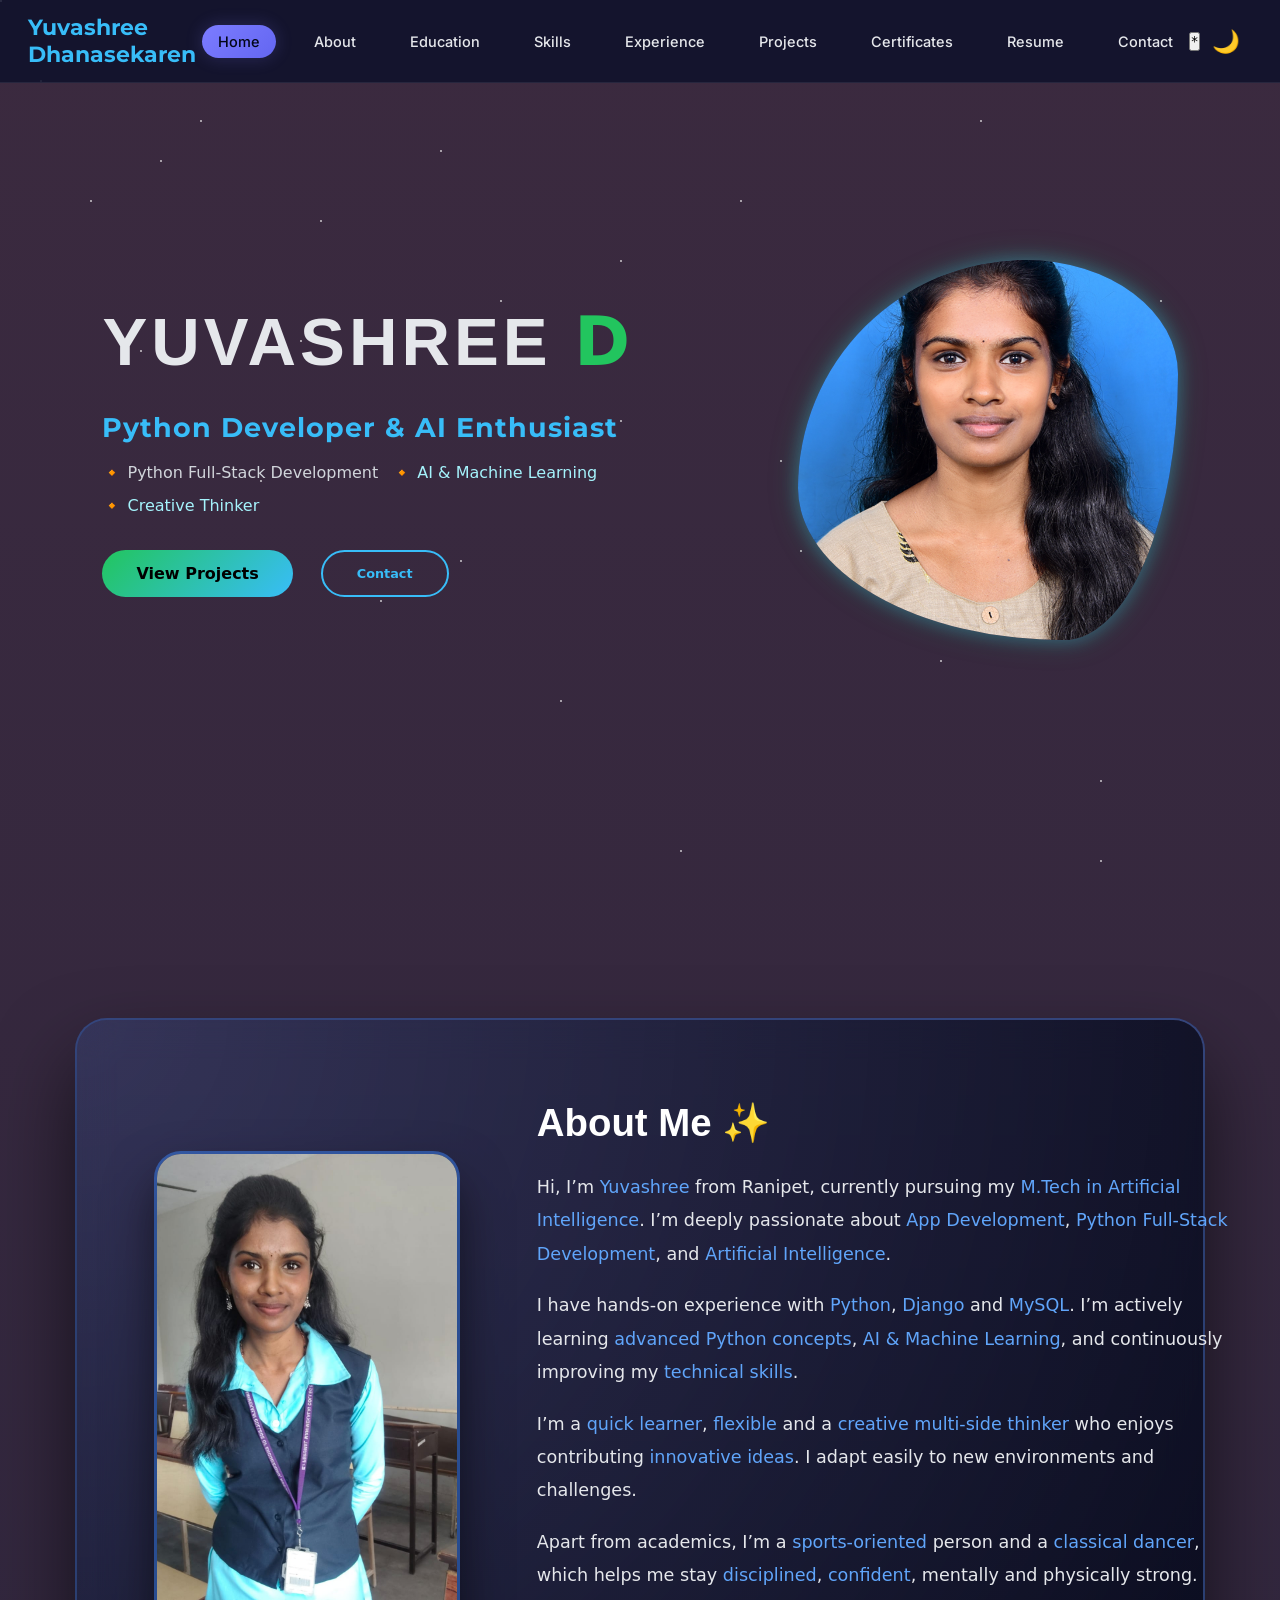
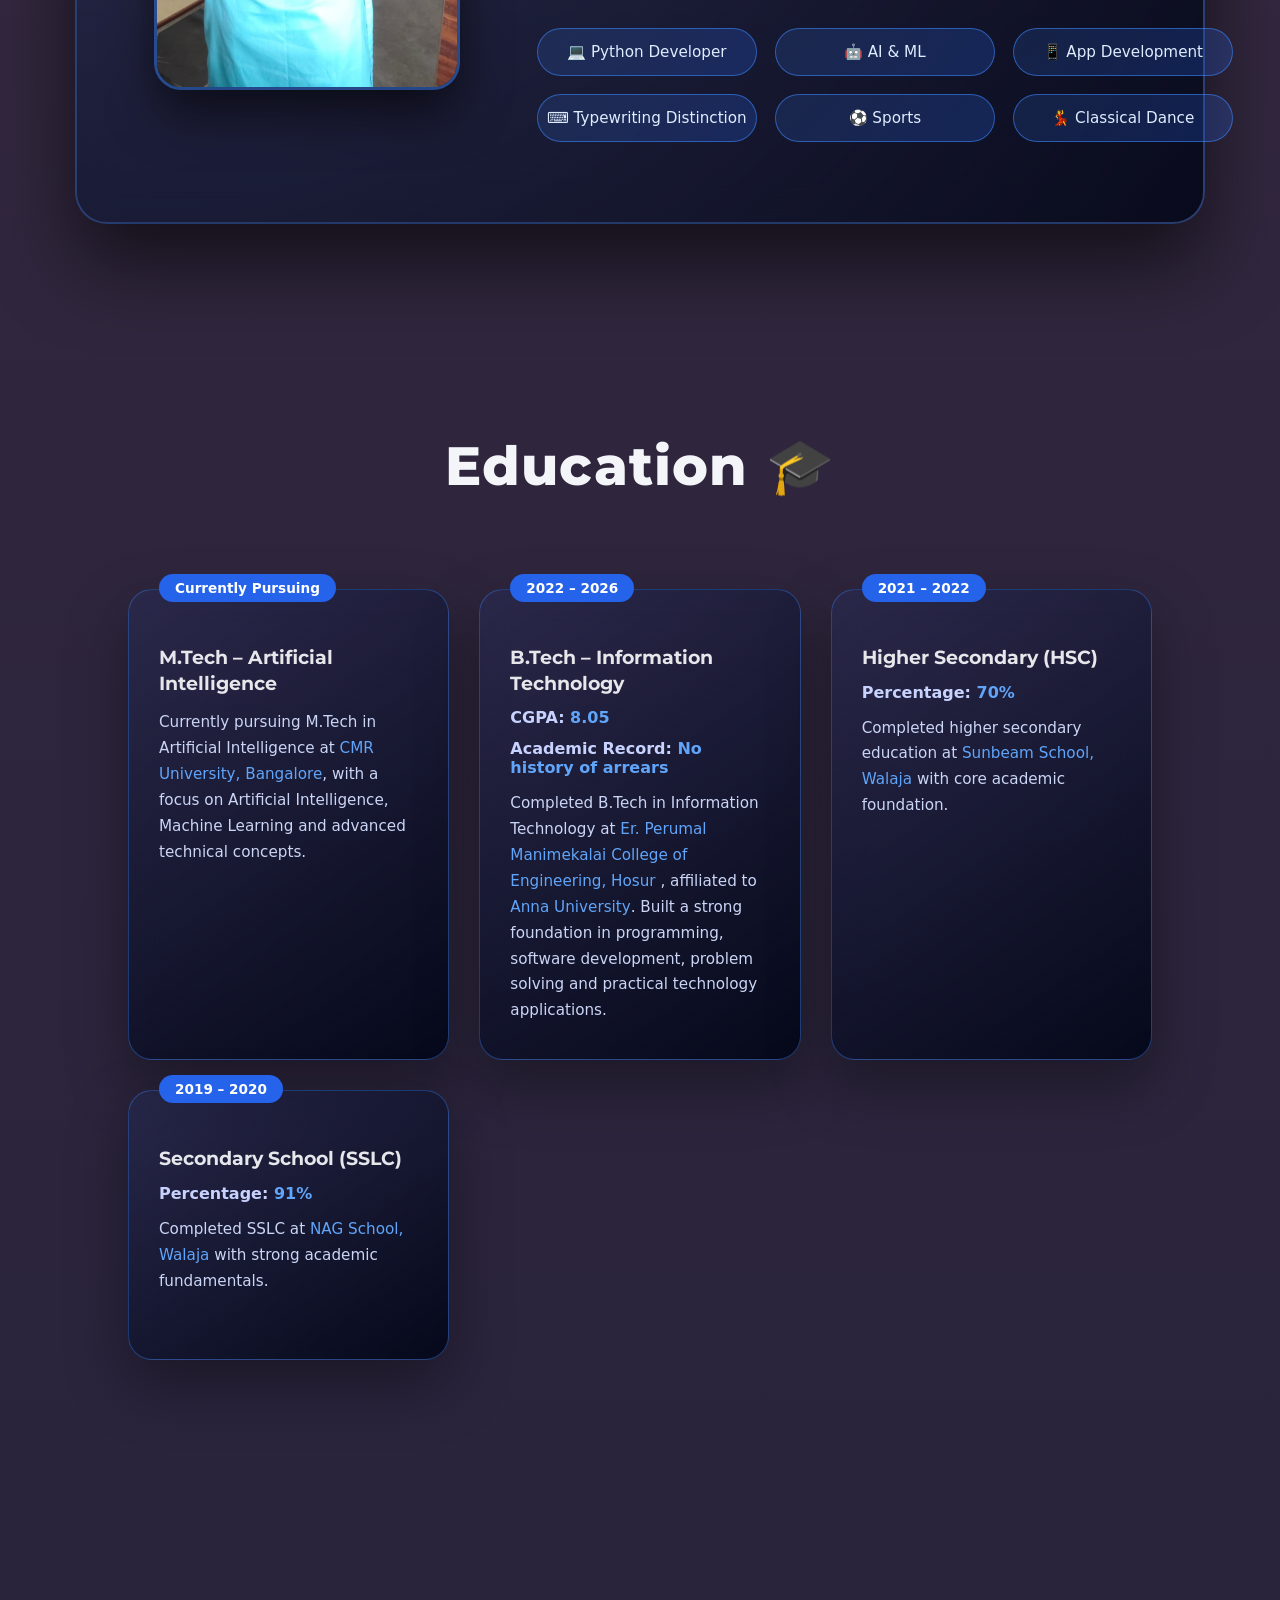
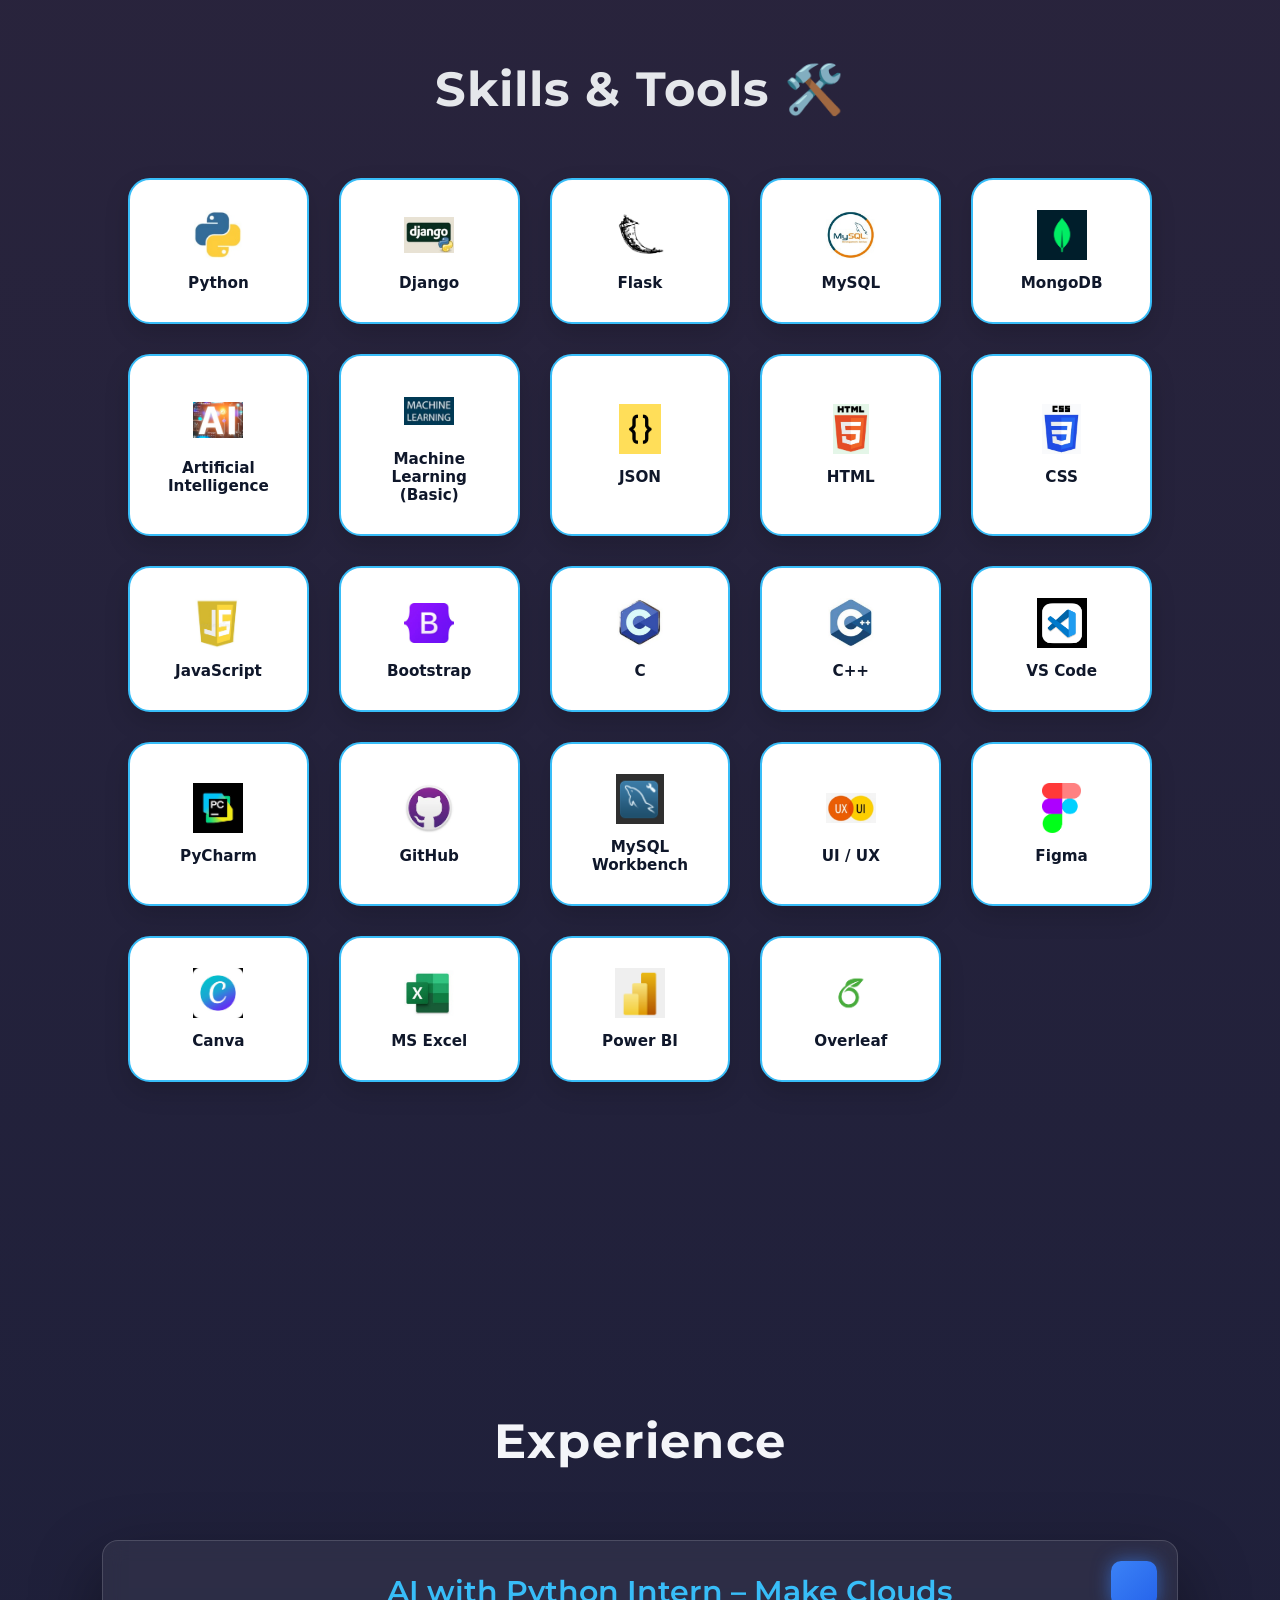
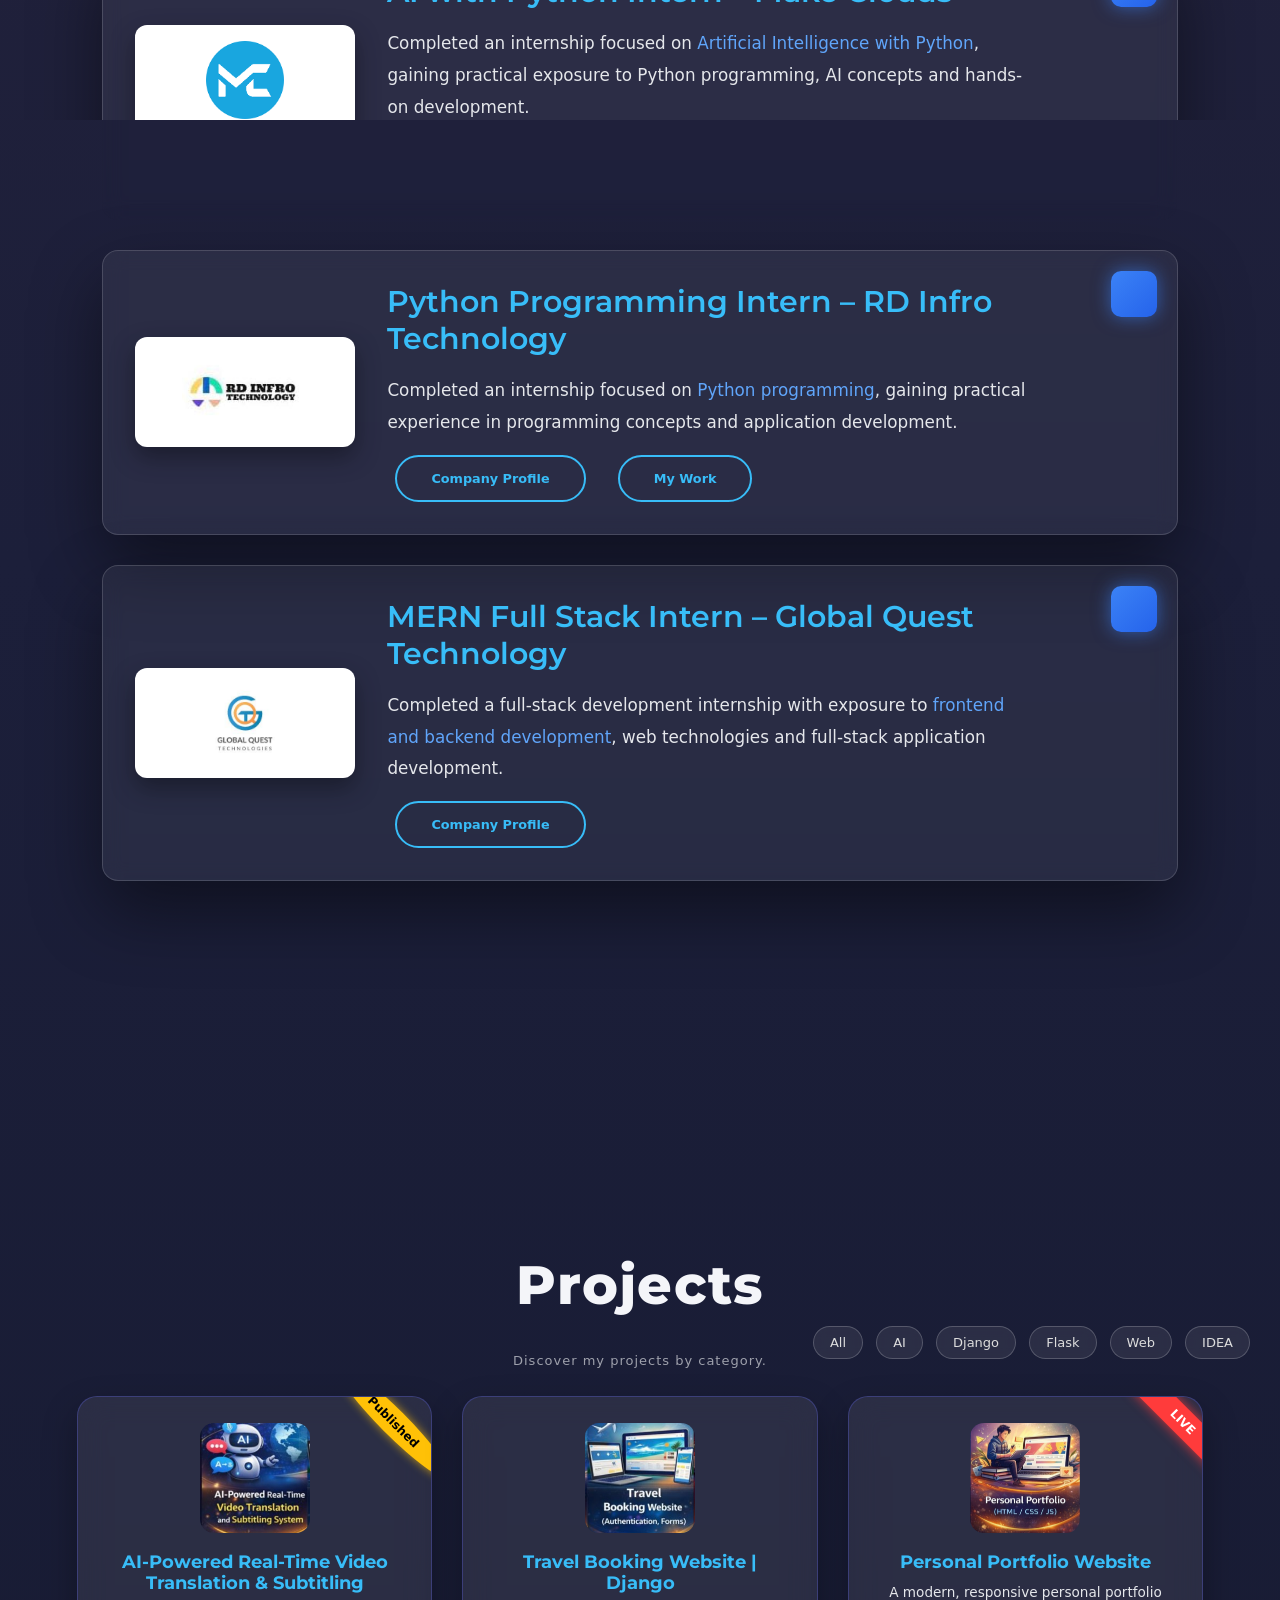
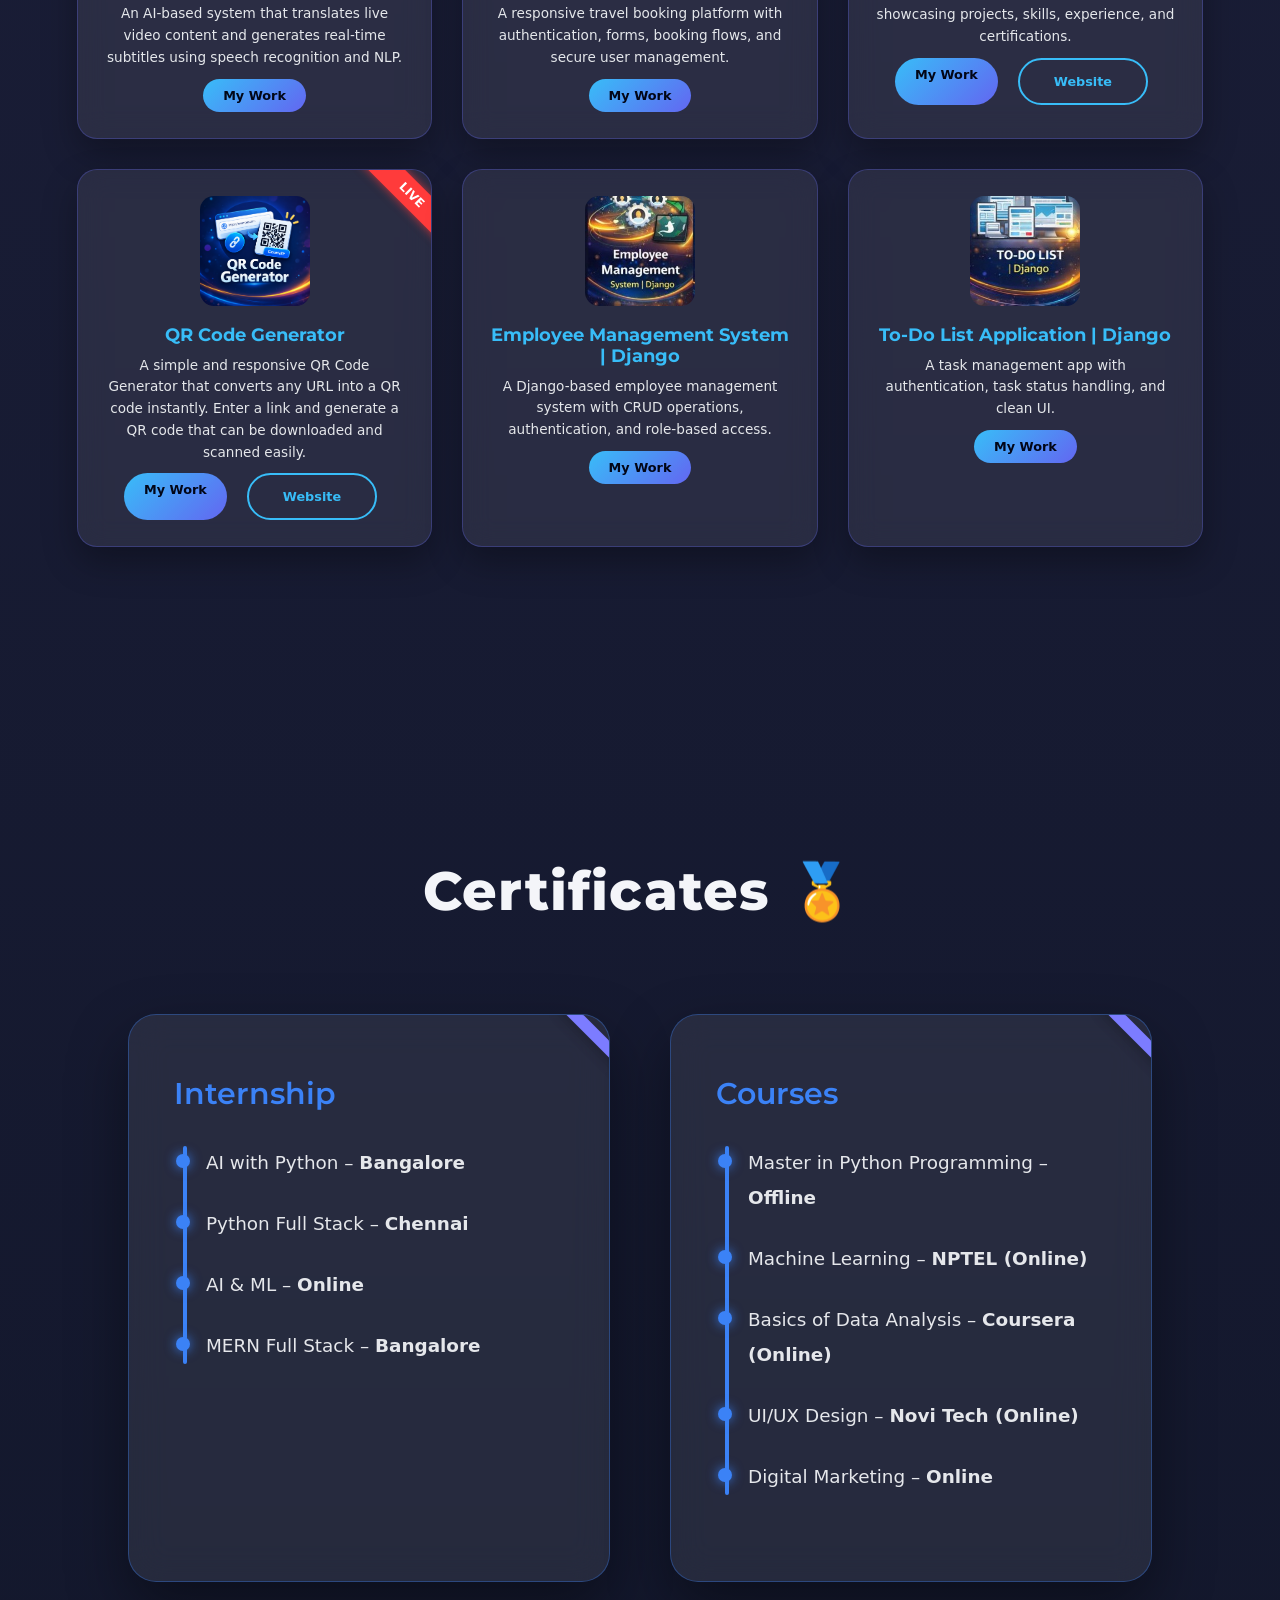
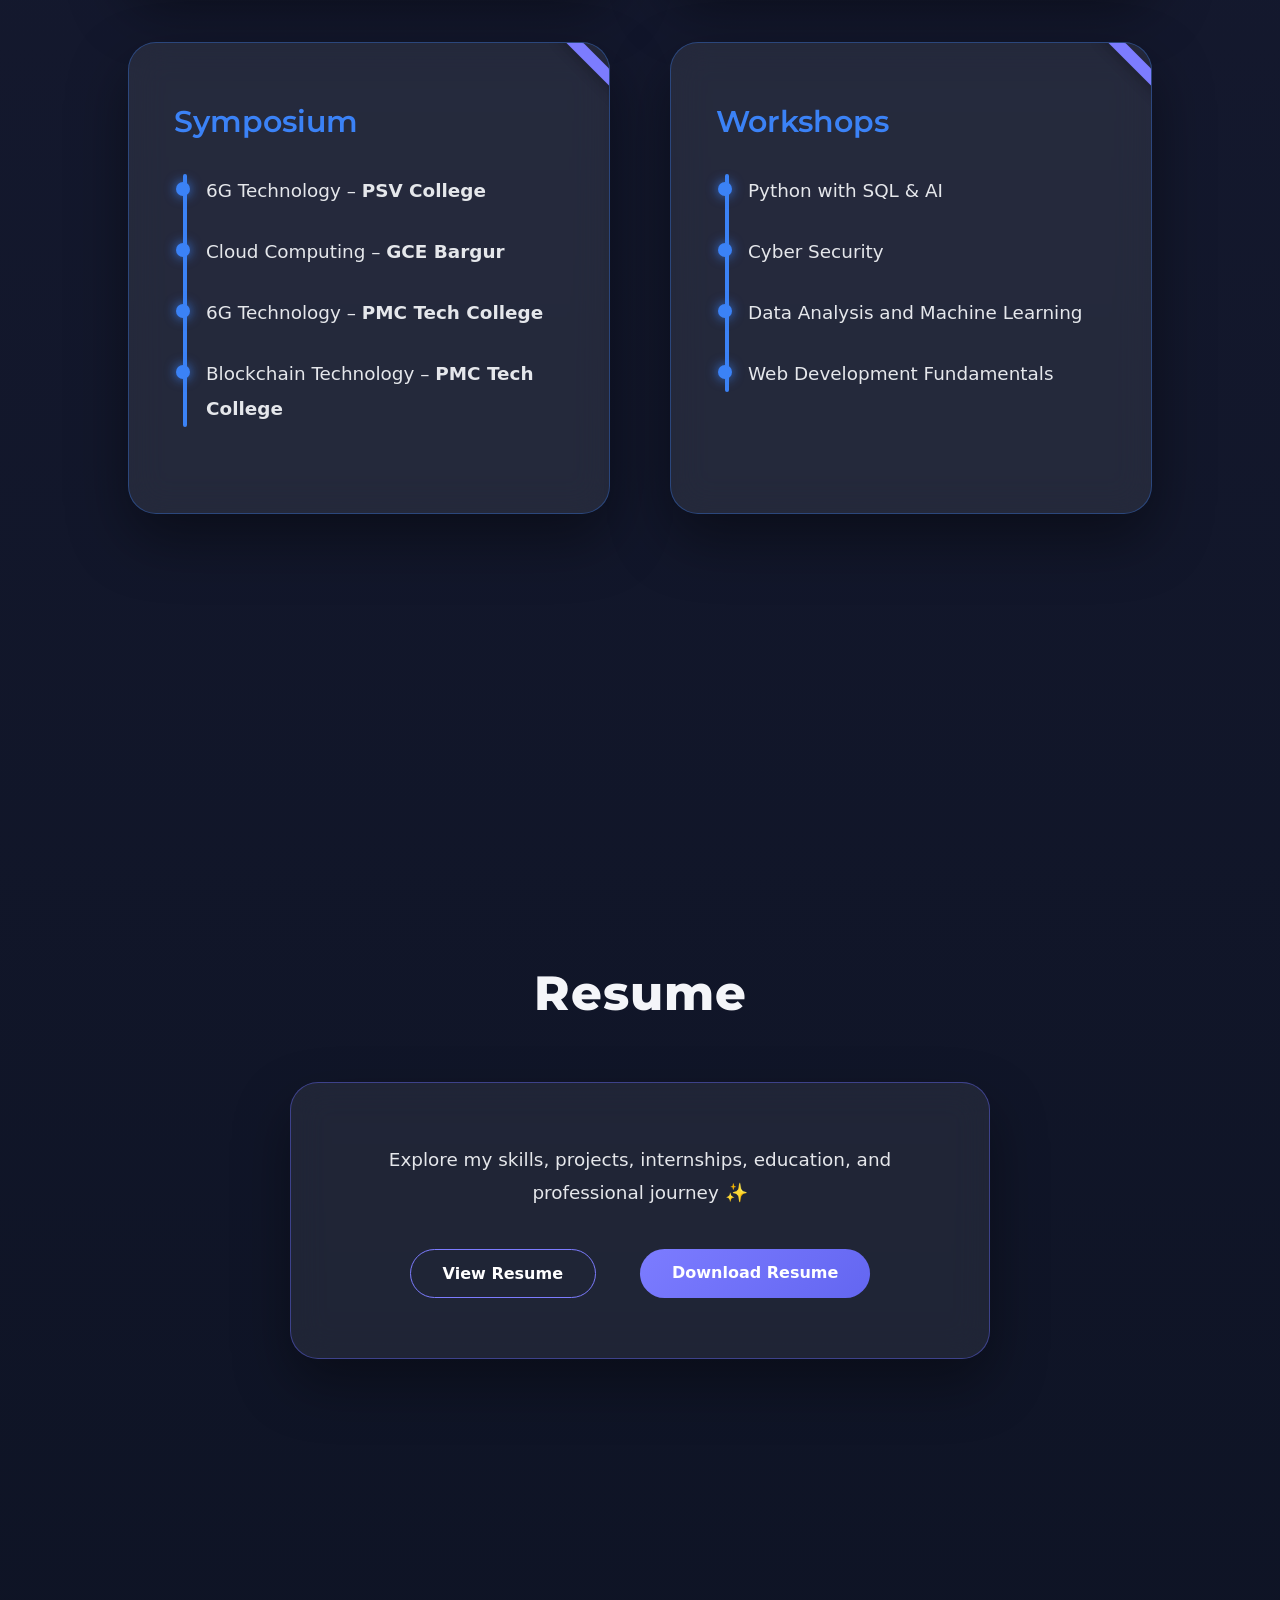
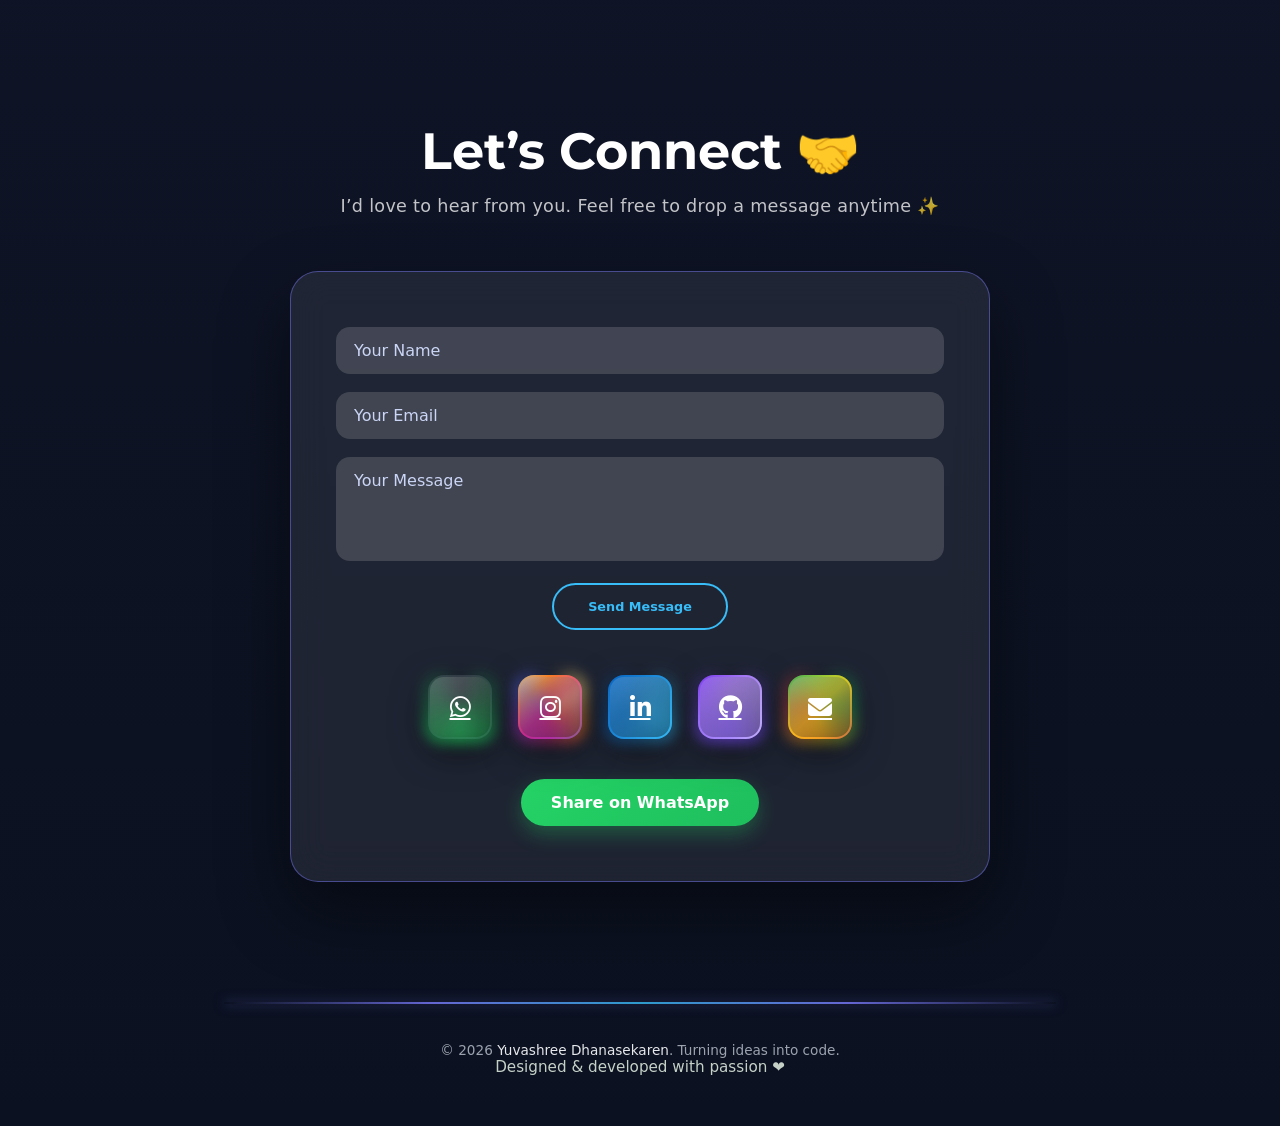
==== commit 9553f70f: "Add QR generator website link and live ribbon" ====
--- a/index.html
+++ b/index.html
@@ -444,7 +444,7 @@
       </div>
     </div>
 
-    <div class="project-card qr-generator-project" data-category="web">
+    <div class="project-card qr-generator-project live" data-category="web">
       <div class="project-image">
         <img src="assets/images/project12.png" alt="QR Code Generator">
       </div>
@@ -457,7 +457,7 @@
         </p>
       <div class="project-buttons">
           <a href="qr-generator.html" class="btn-work">My Work</a>
-          <!-- <a href="https://yuvashreedhanasekaren-coder.github.io/QR-code-generate/" target="_blank" rel="noopener noreferrer" class="btn-outline"> Website</a> -->
+          <a href="https://yuvashreedhanasekaren-coder.github.io/QR-code-generate/" target="_blank" rel="noopener noreferrer" class="btn-outline"> Website</a>
         </div>
       </div>
     </div>
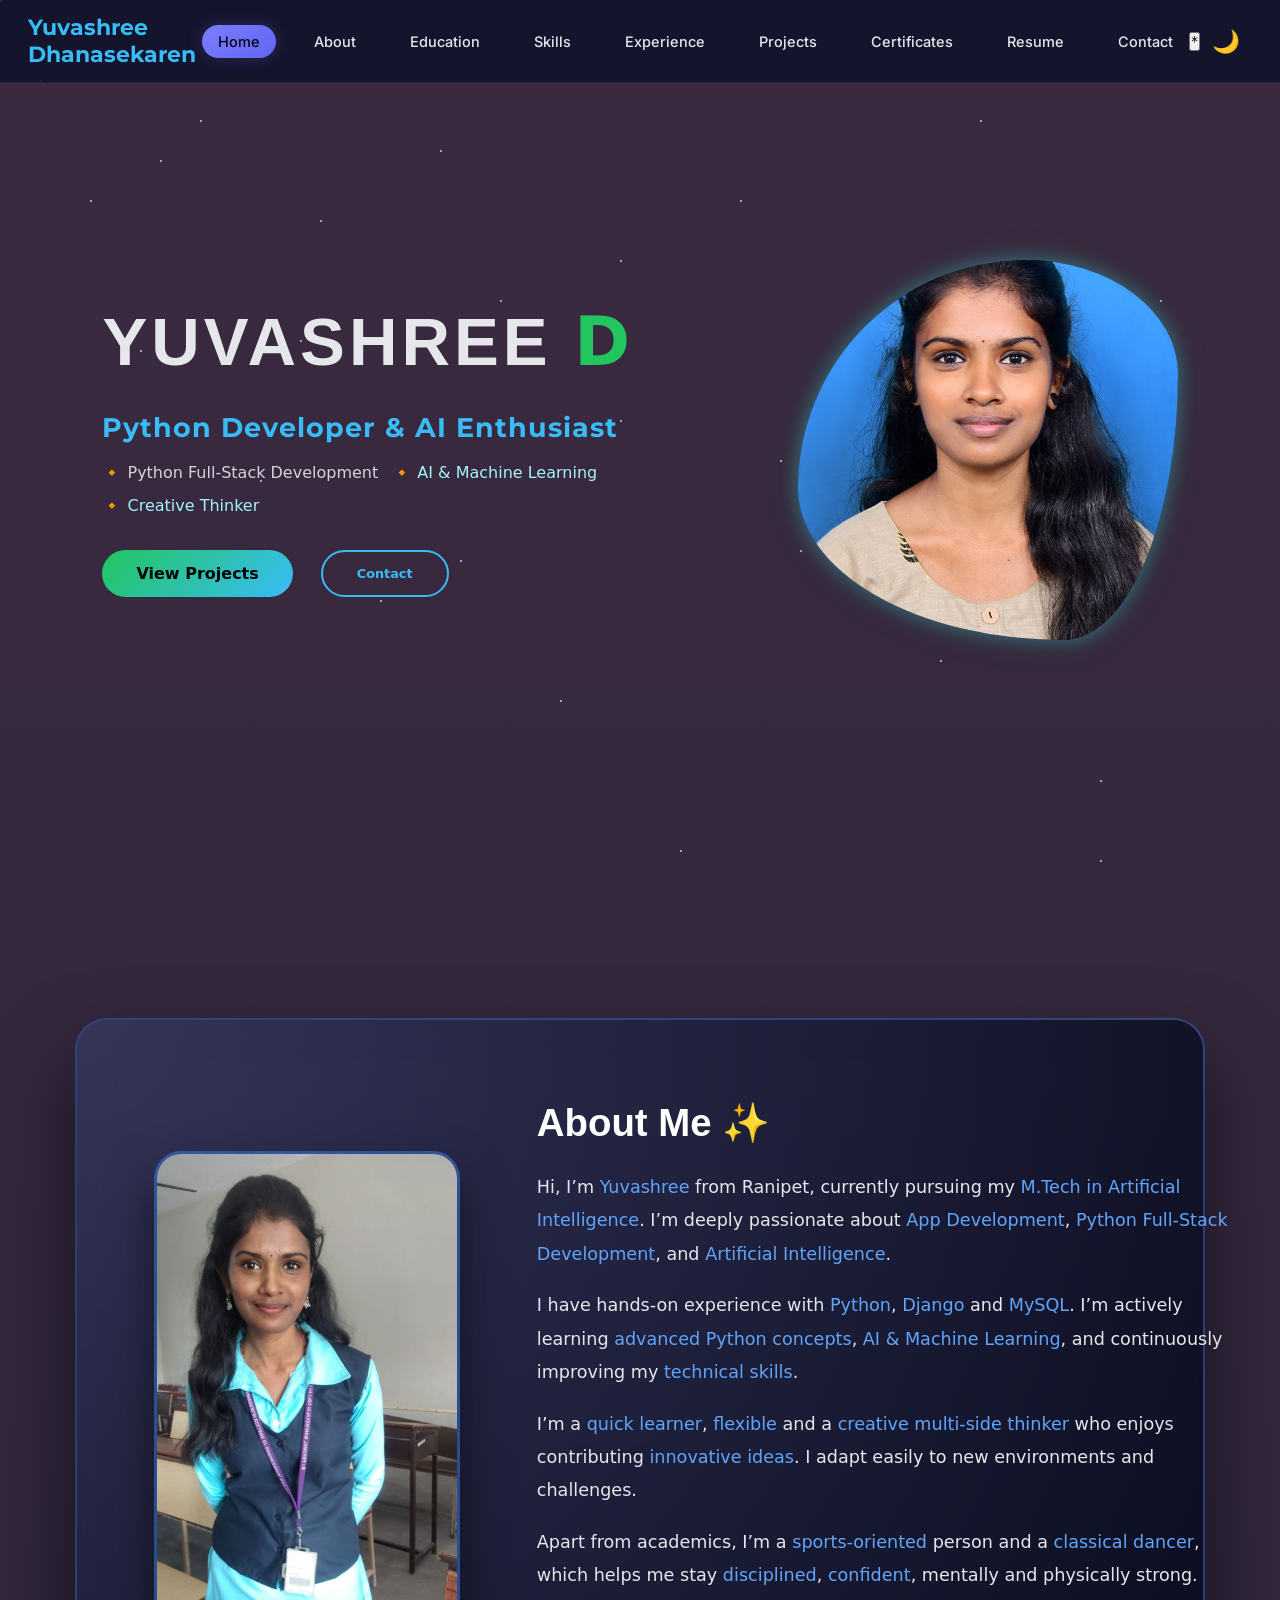
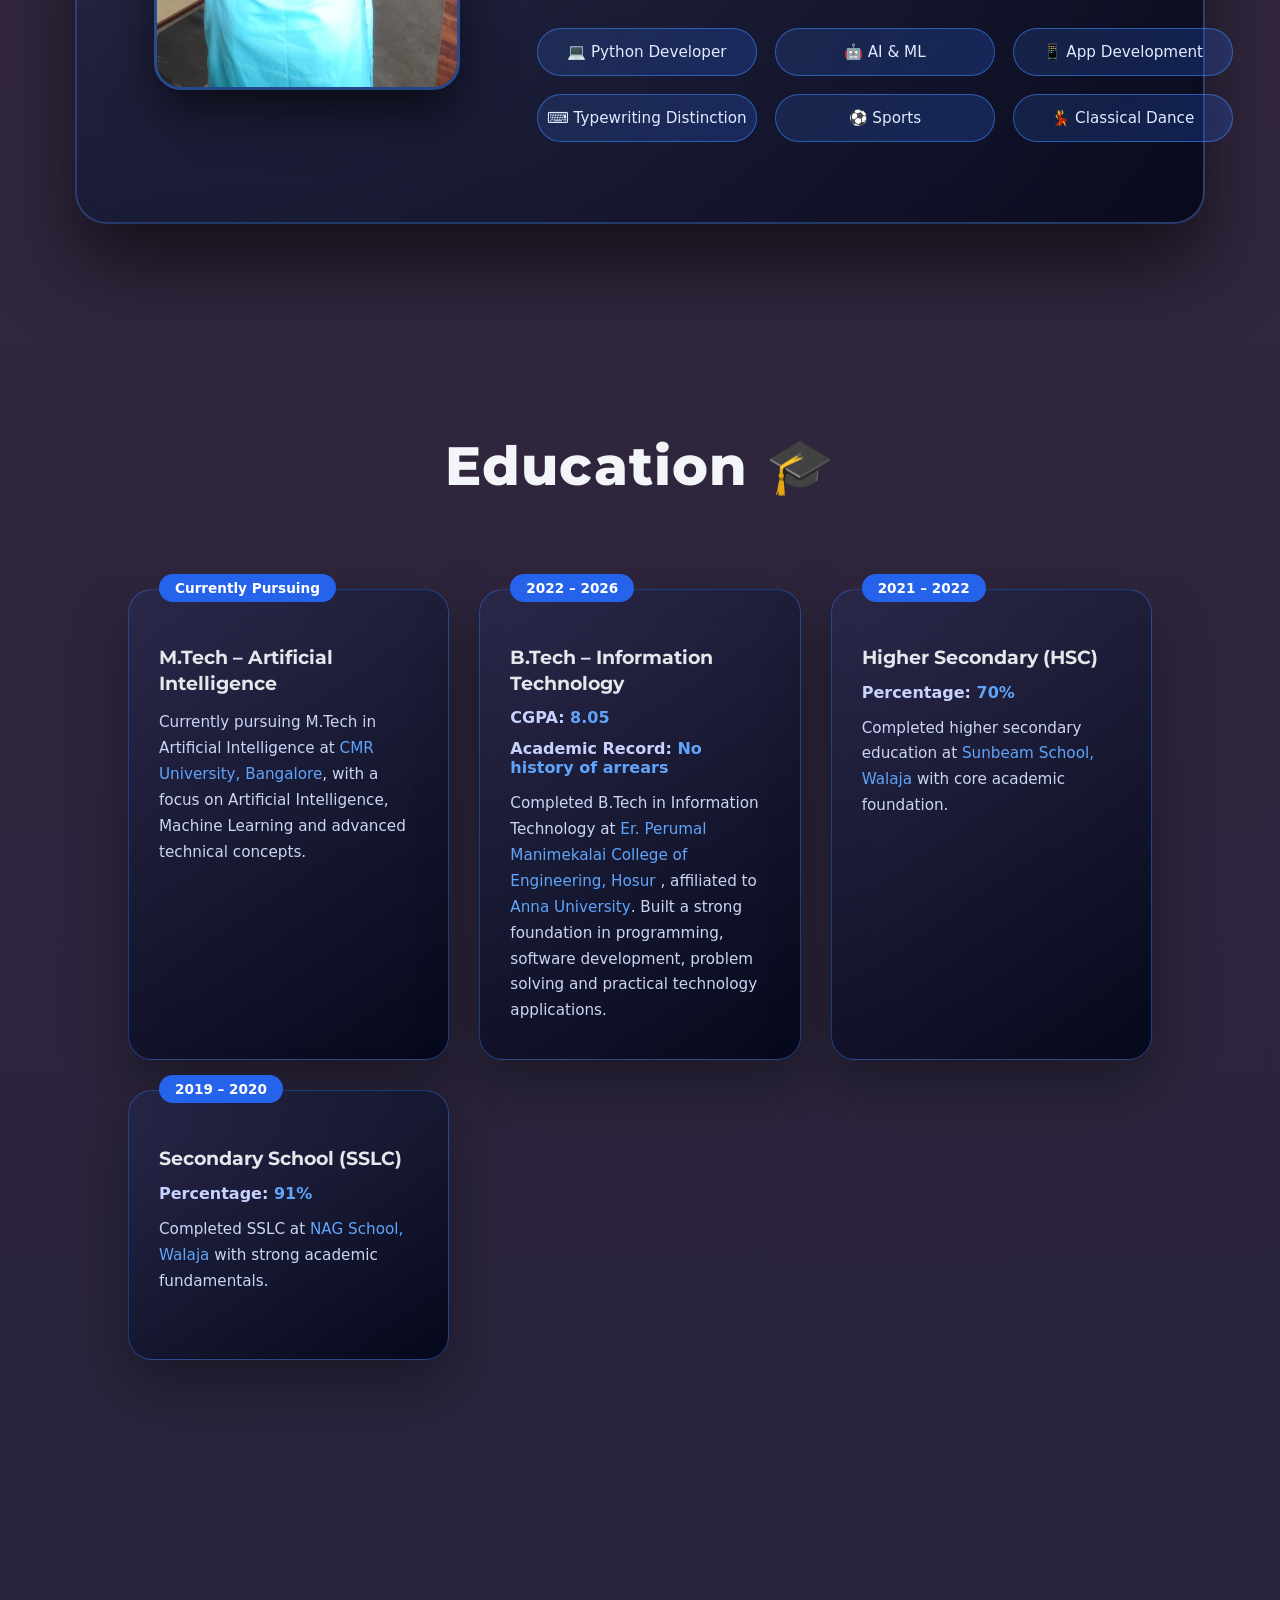
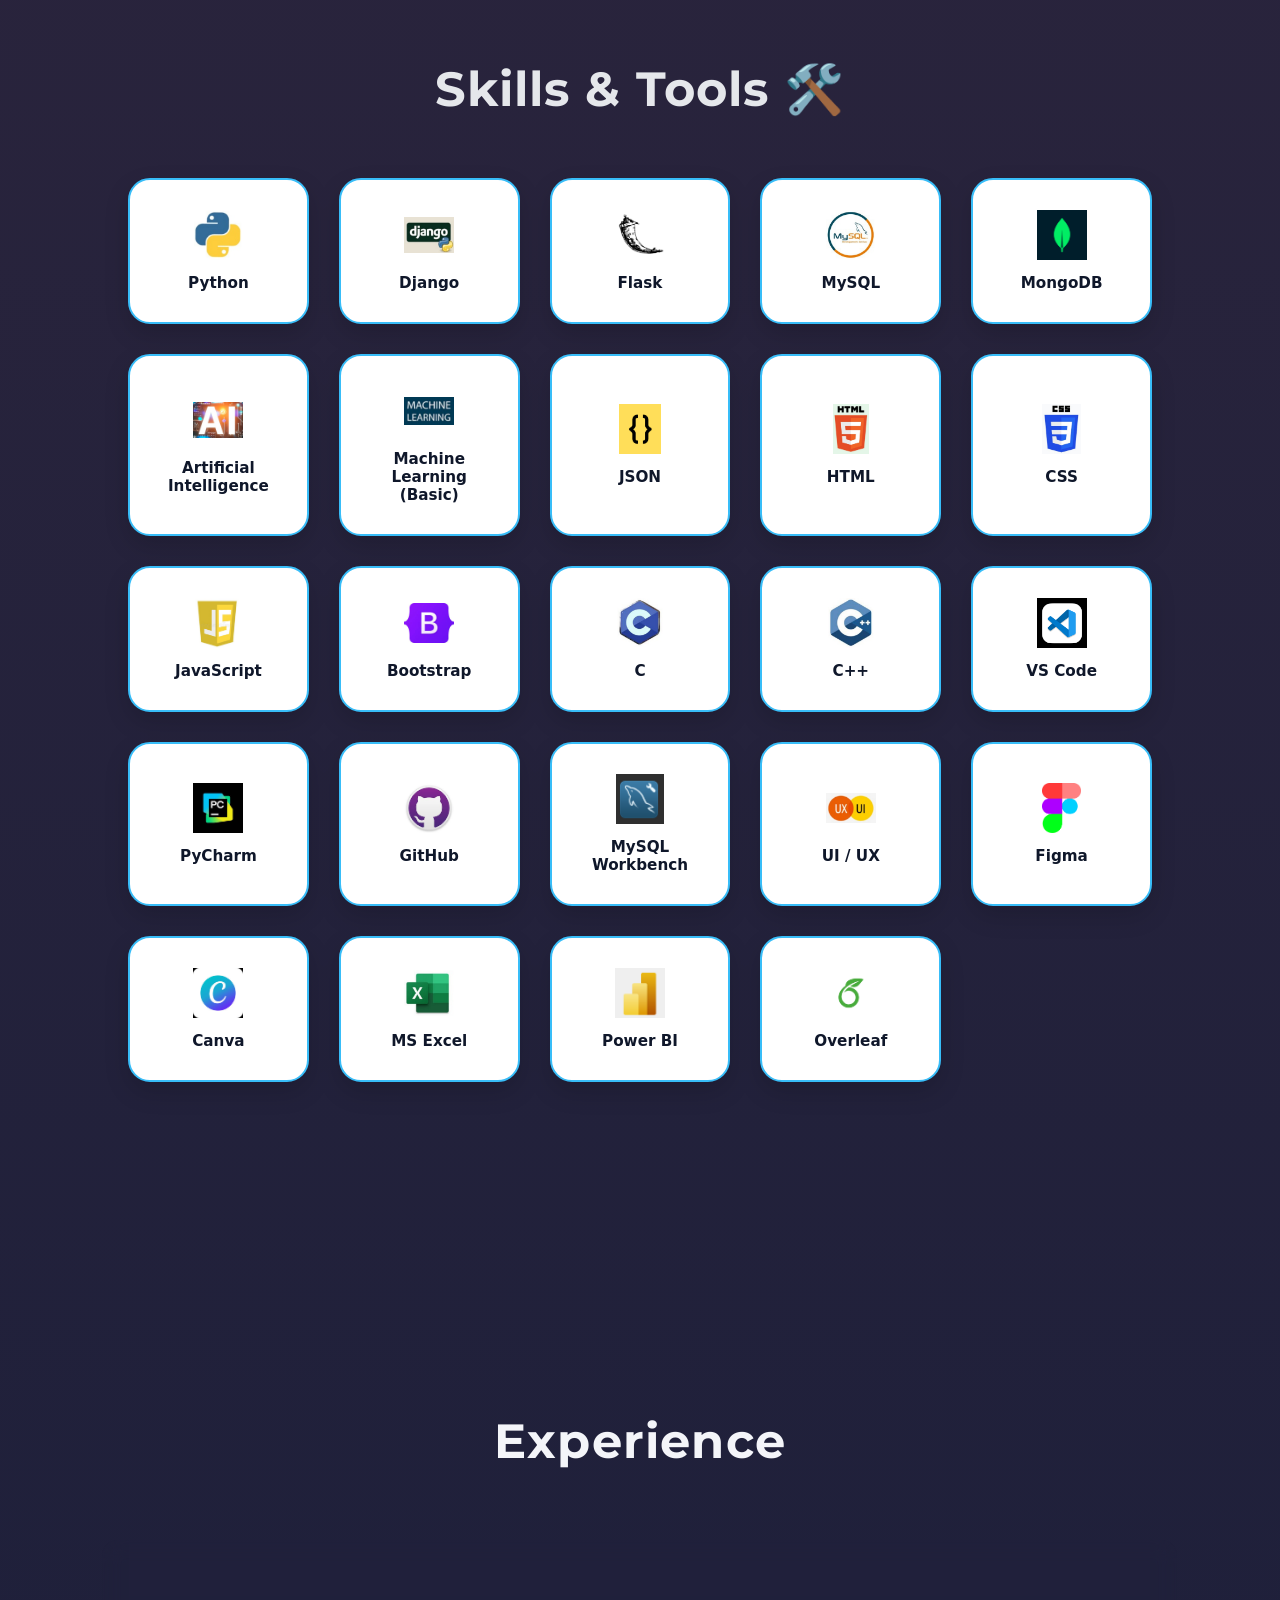
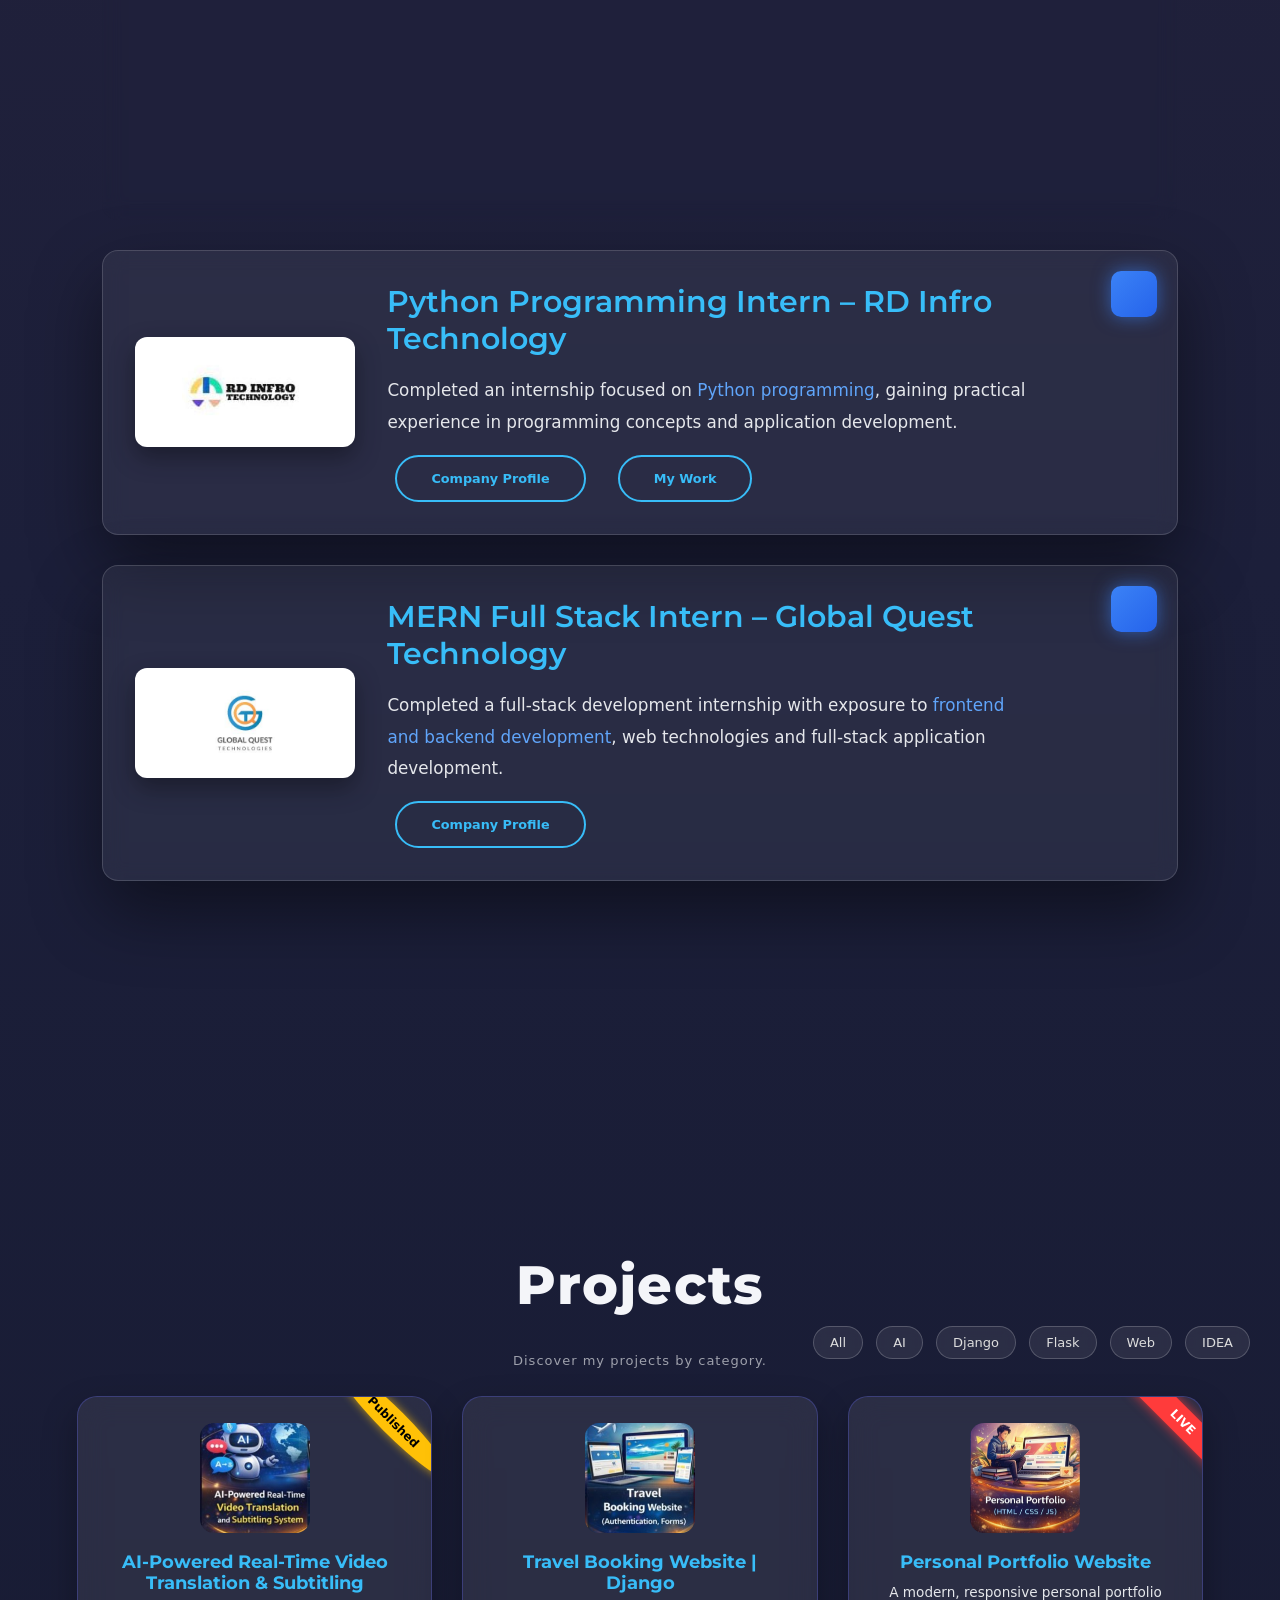
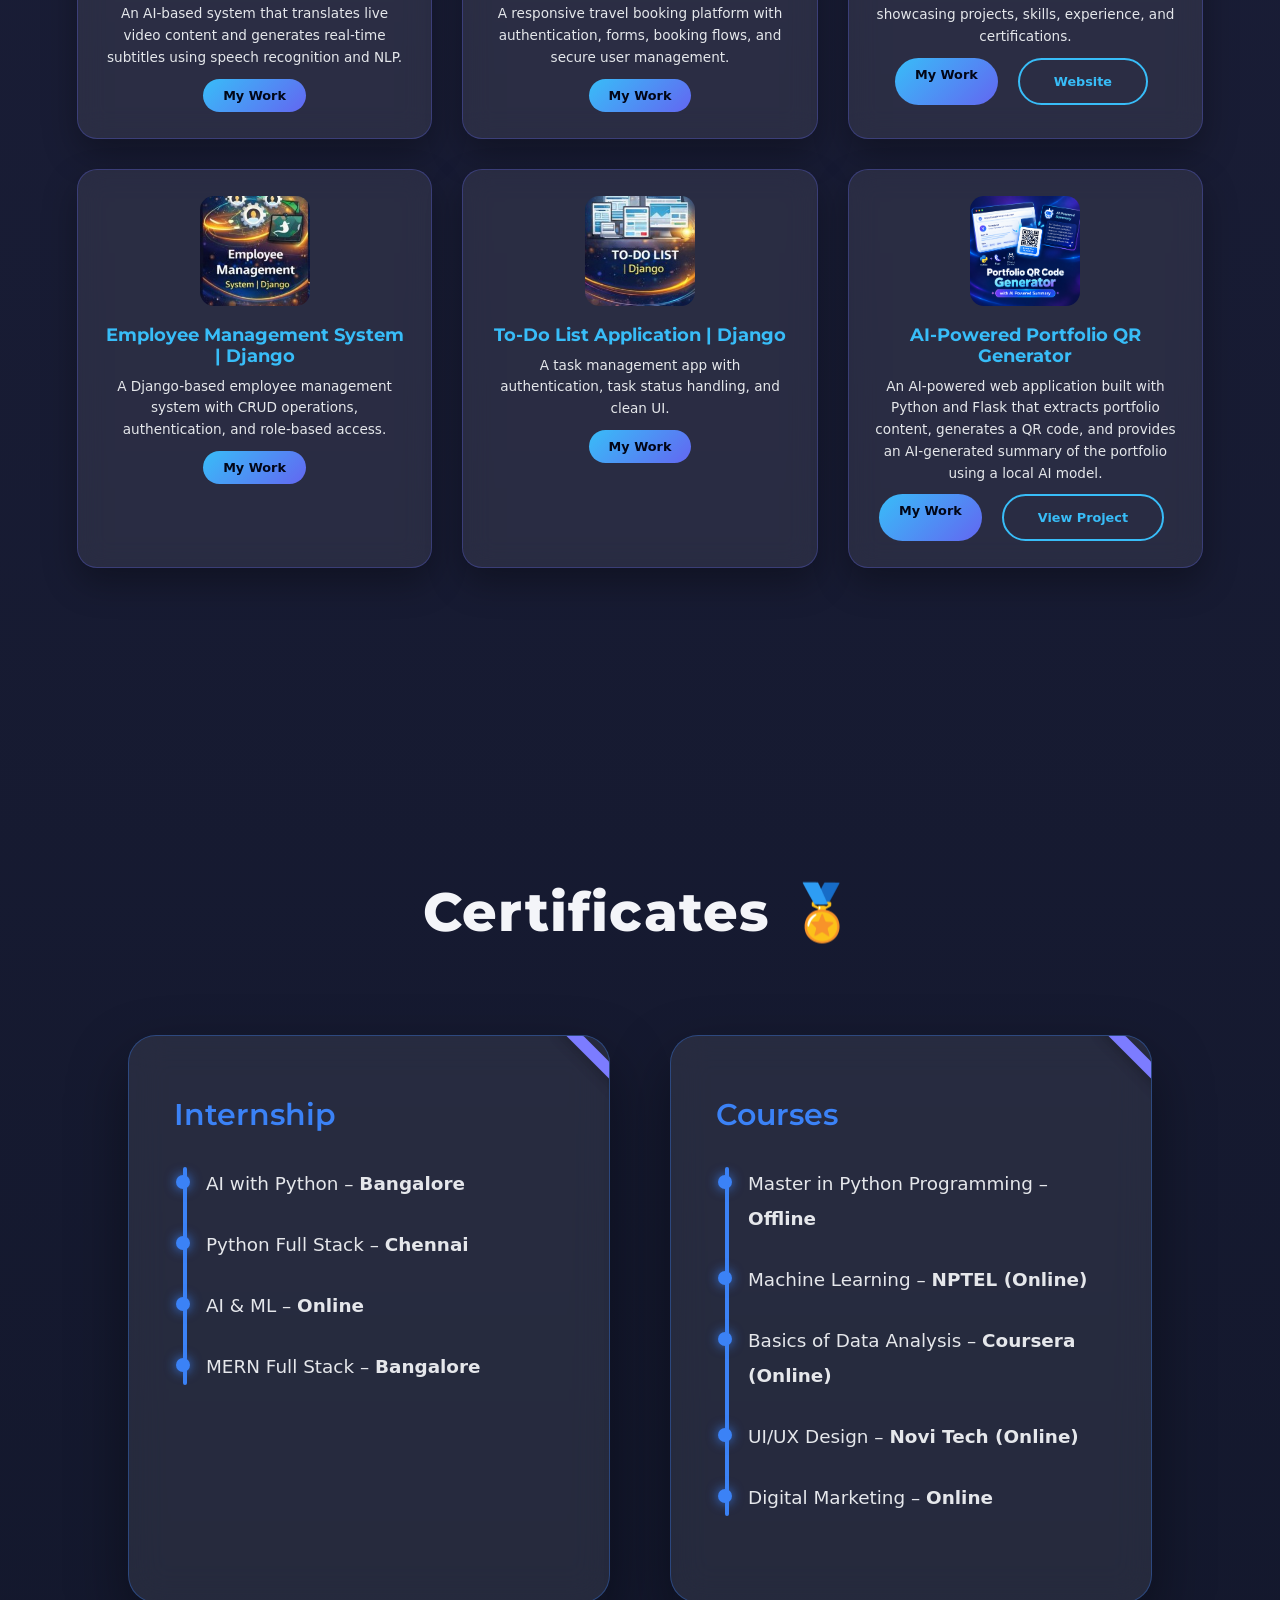
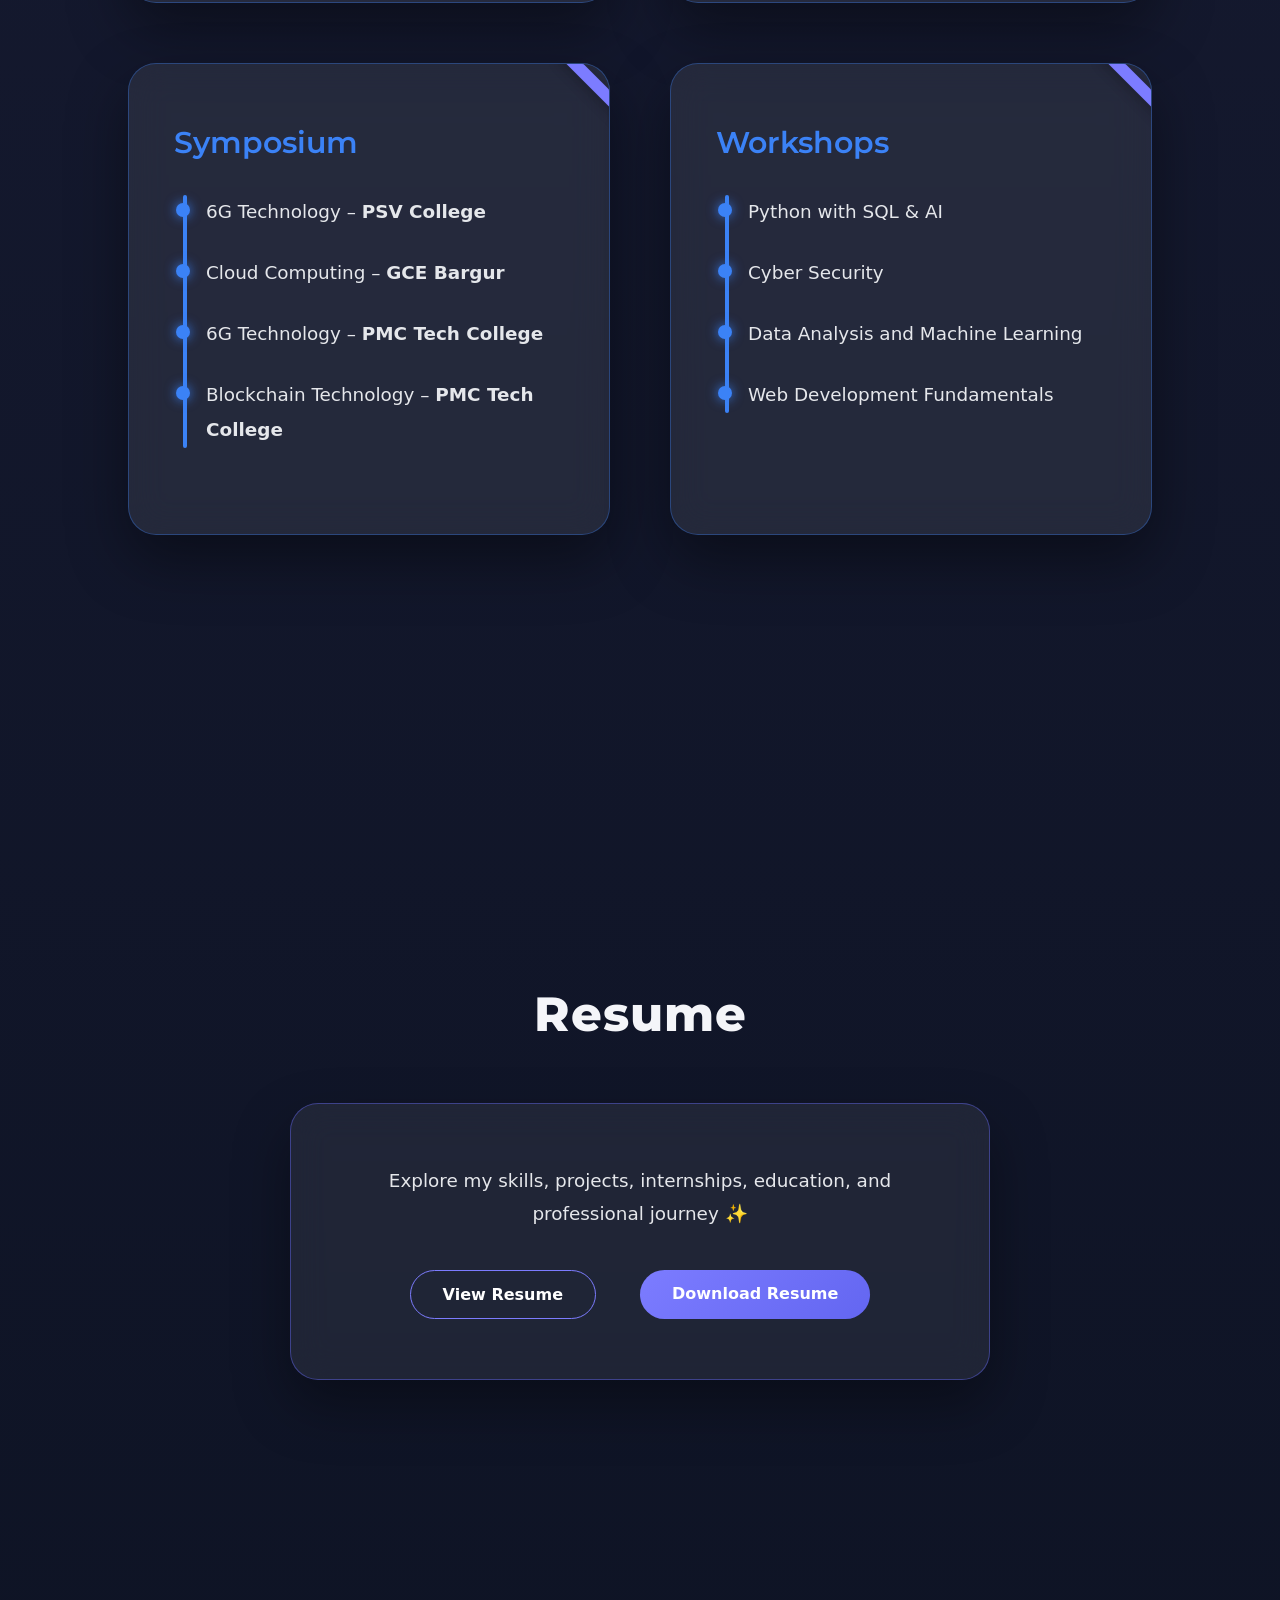
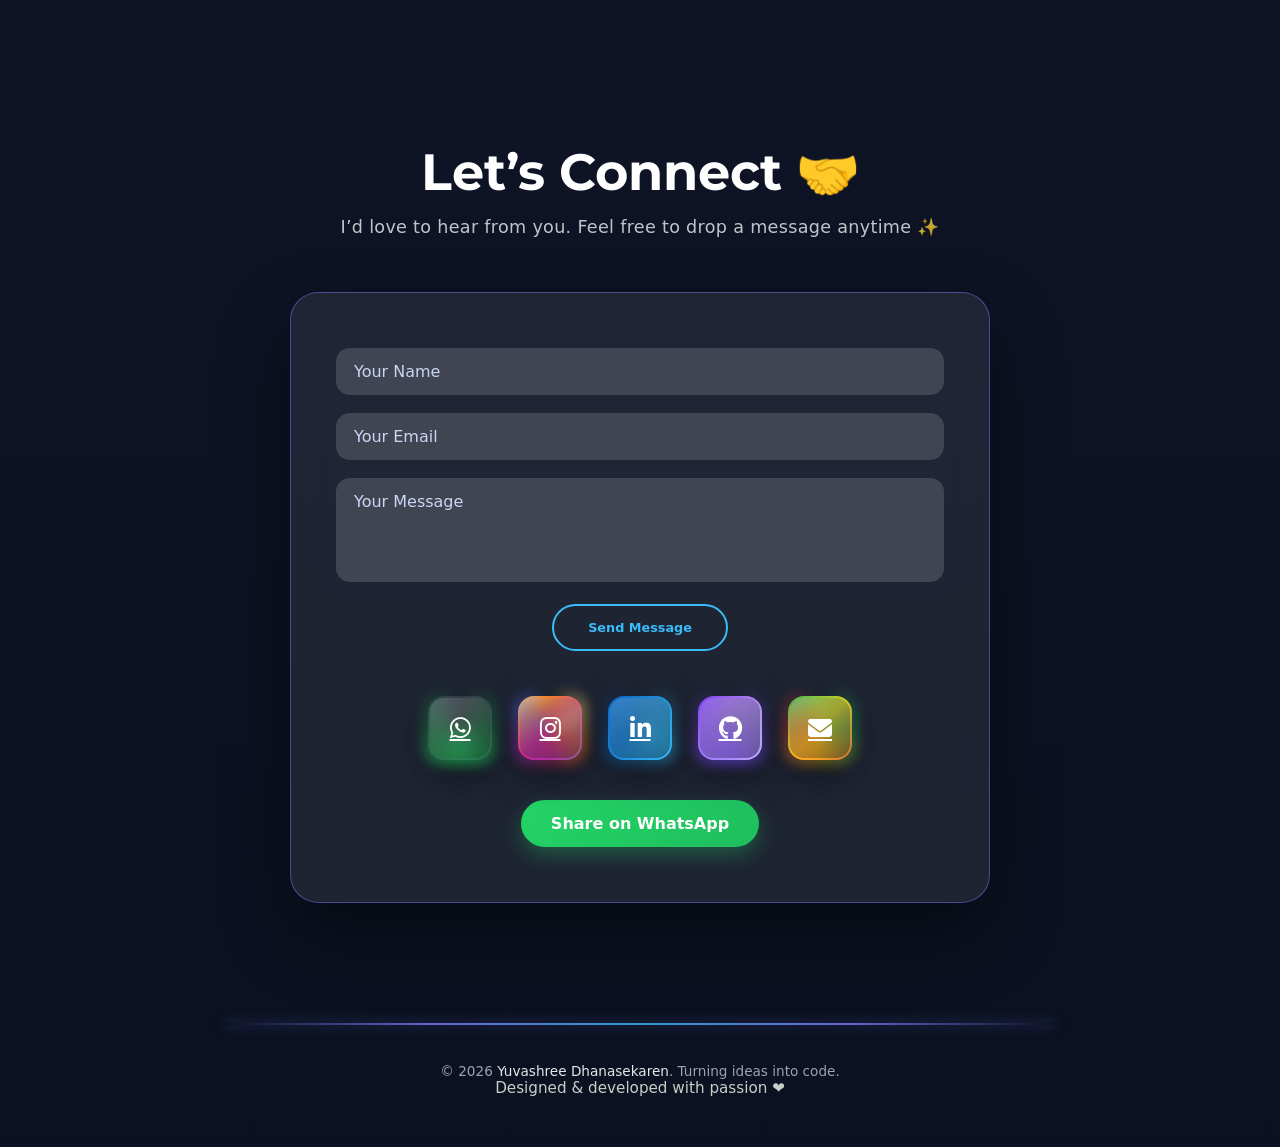
==== commit 60a3d649: "Add AI-powered portfolio QR generator project" ====
--- a/index.html
+++ b/index.html
@@ -444,24 +444,6 @@
       </div>
     </div>
 
-    <div class="project-card qr-generator-project live" data-category="web">
-      <div class="project-image">
-        <img src="assets/images/project12.png" alt="QR Code Generator">
-      </div>
-      <div class="project-content">
-        <h3>QR Code Generator</h3>
-        <p>
-          A simple and responsive QR Code Generator that converts any URL
-          into a QR code instantly. Enter a link and generate a QR code
-          that can be downloaded and scanned easily.
-        </p>
-      <div class="project-buttons">
-          <a href="qr-generator.html" class="btn-work">My Work</a>
-          <a href="https://yuvashreedhanasekaren-coder.github.io/QR-code-generate/" target="_blank" rel="noopener noreferrer" class="btn-outline"> Website</a>
-        </div>
-      </div>
-    </div>
-
     <div class="project-card" data-category="idea">
       <div class="project-image"> 
         <img src="assets/images/project4.jpeg" alt="AI-Powered Resume"> 
@@ -592,6 +574,45 @@
       </div>
     </div>
 
+    <div class="project-card qr-generator-project live" data-category="web">
+      <div class="project-image">
+        <img src="assets/images/project12.png" alt="QR Code Generator">
+      </div>
+      <div class="project-content">
+        <h3>QR Code Generator</h3>
+        <p>
+          A simple and responsive QR Code Generator that converts any URL
+          into a QR code instantly. Enter a link and generate a QR code
+          that can be downloaded and scanned easily.
+        </p>
+      <div class="project-buttons">
+          <a href="qr-generator.html" class="btn-work">My Work</a>
+          <a href="https://yuvashreedhanasekaren-coder.github.io/QR-code-generate/" target="_blank" rel="noopener noreferrer" class="btn-outline"> Website</a>
+        </div>
+      </div>
+    </div>
+    
+    <div class="project-card portfolio-qr-ai-project" data-category="ai python">
+      <div class="project-image">
+        <img src="assets/images/project13.png" alt="AI-Powered Portfolio QR Generator">
+      </div>
+
+      <div class="project-content">
+        <h3>AI-Powered Portfolio QR Generator</h3>
+        <p>
+          An AI-powered web application built with Python and Flask that
+          extracts portfolio content, generates a QR code, and provides
+          an AI-generated summary of the portfolio using a local AI model.
+        </p>
+
+        <div class="project-buttons">
+          <a href="portfolio-qr-ai.html" class="btn-work">My Work</a>
+          <a href="YOUR_DEPLOYMENT_URL" target="_blank" rel="noopener noreferrer" class="btn-outline">View Project</a>
+        </div>
+      </div>
+    </div>
+
+    
   </div>
 </section>
   <!-- CERTIFICATES -->
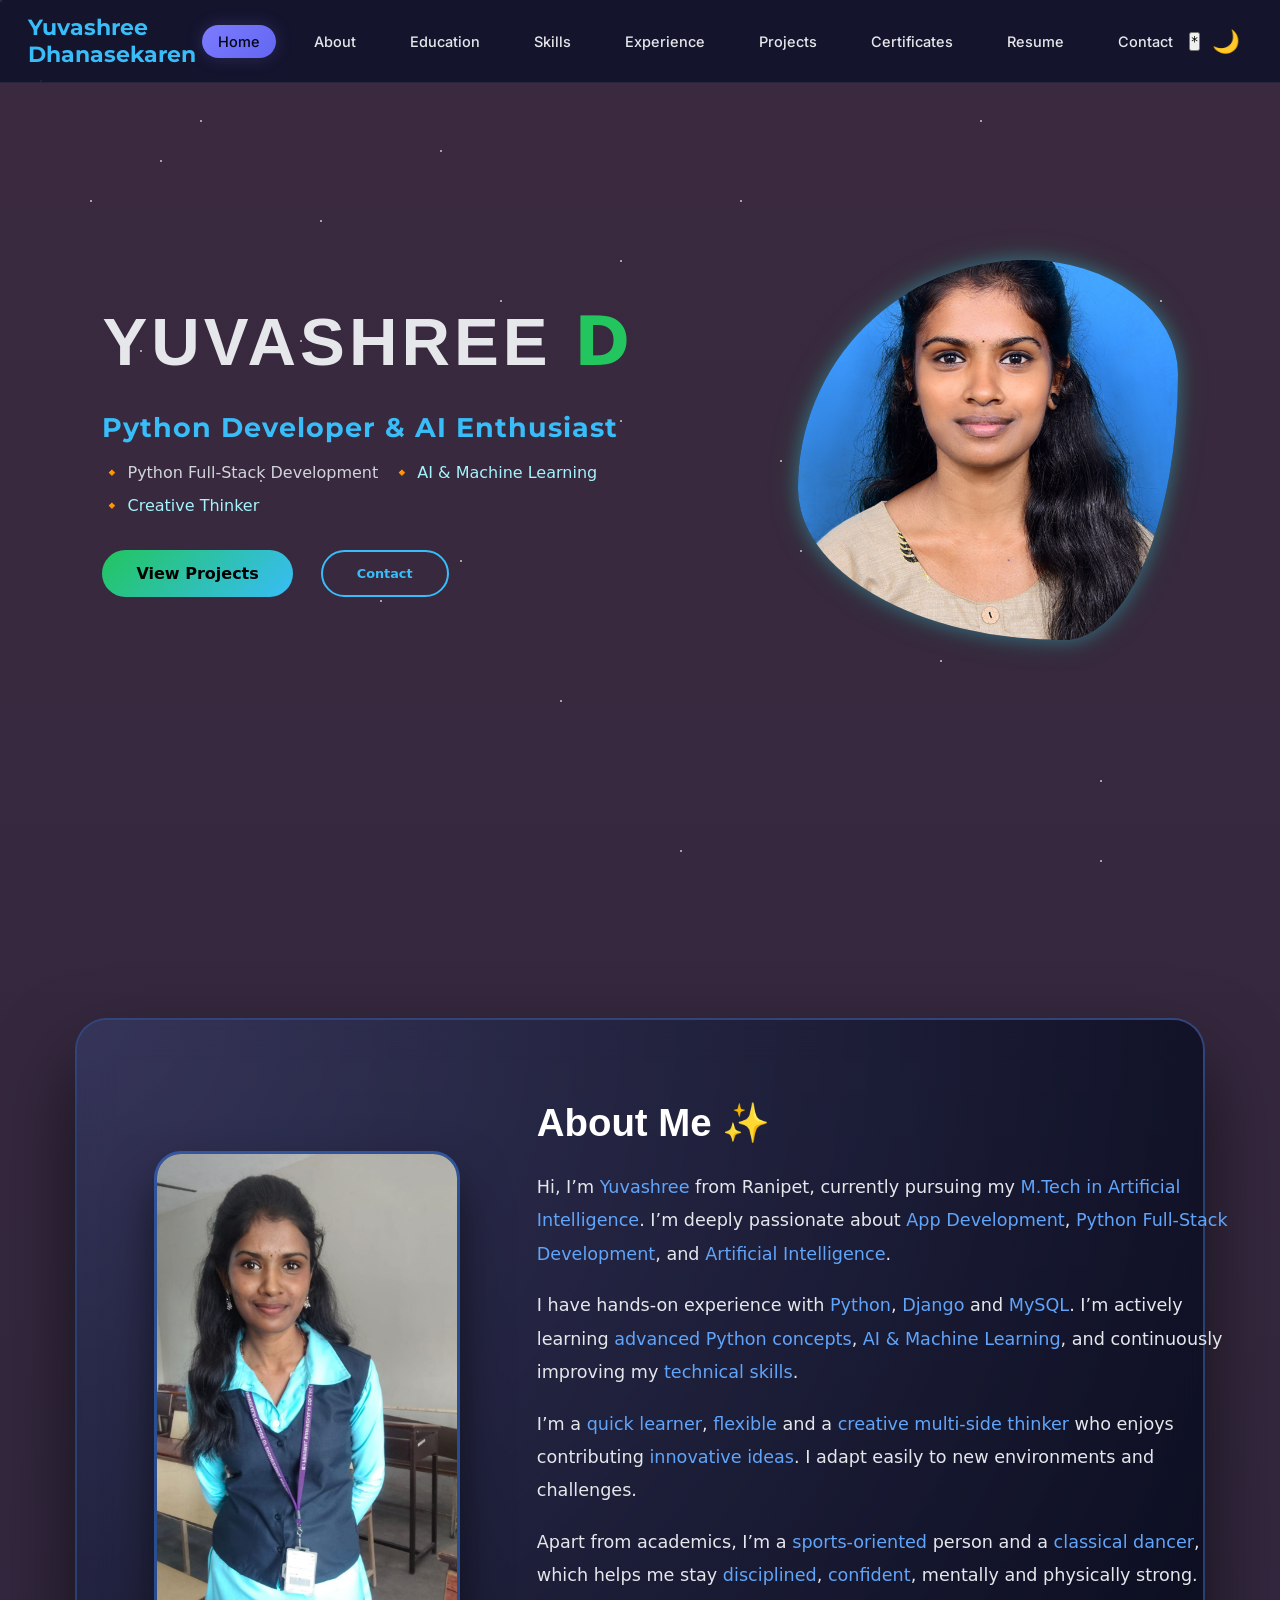
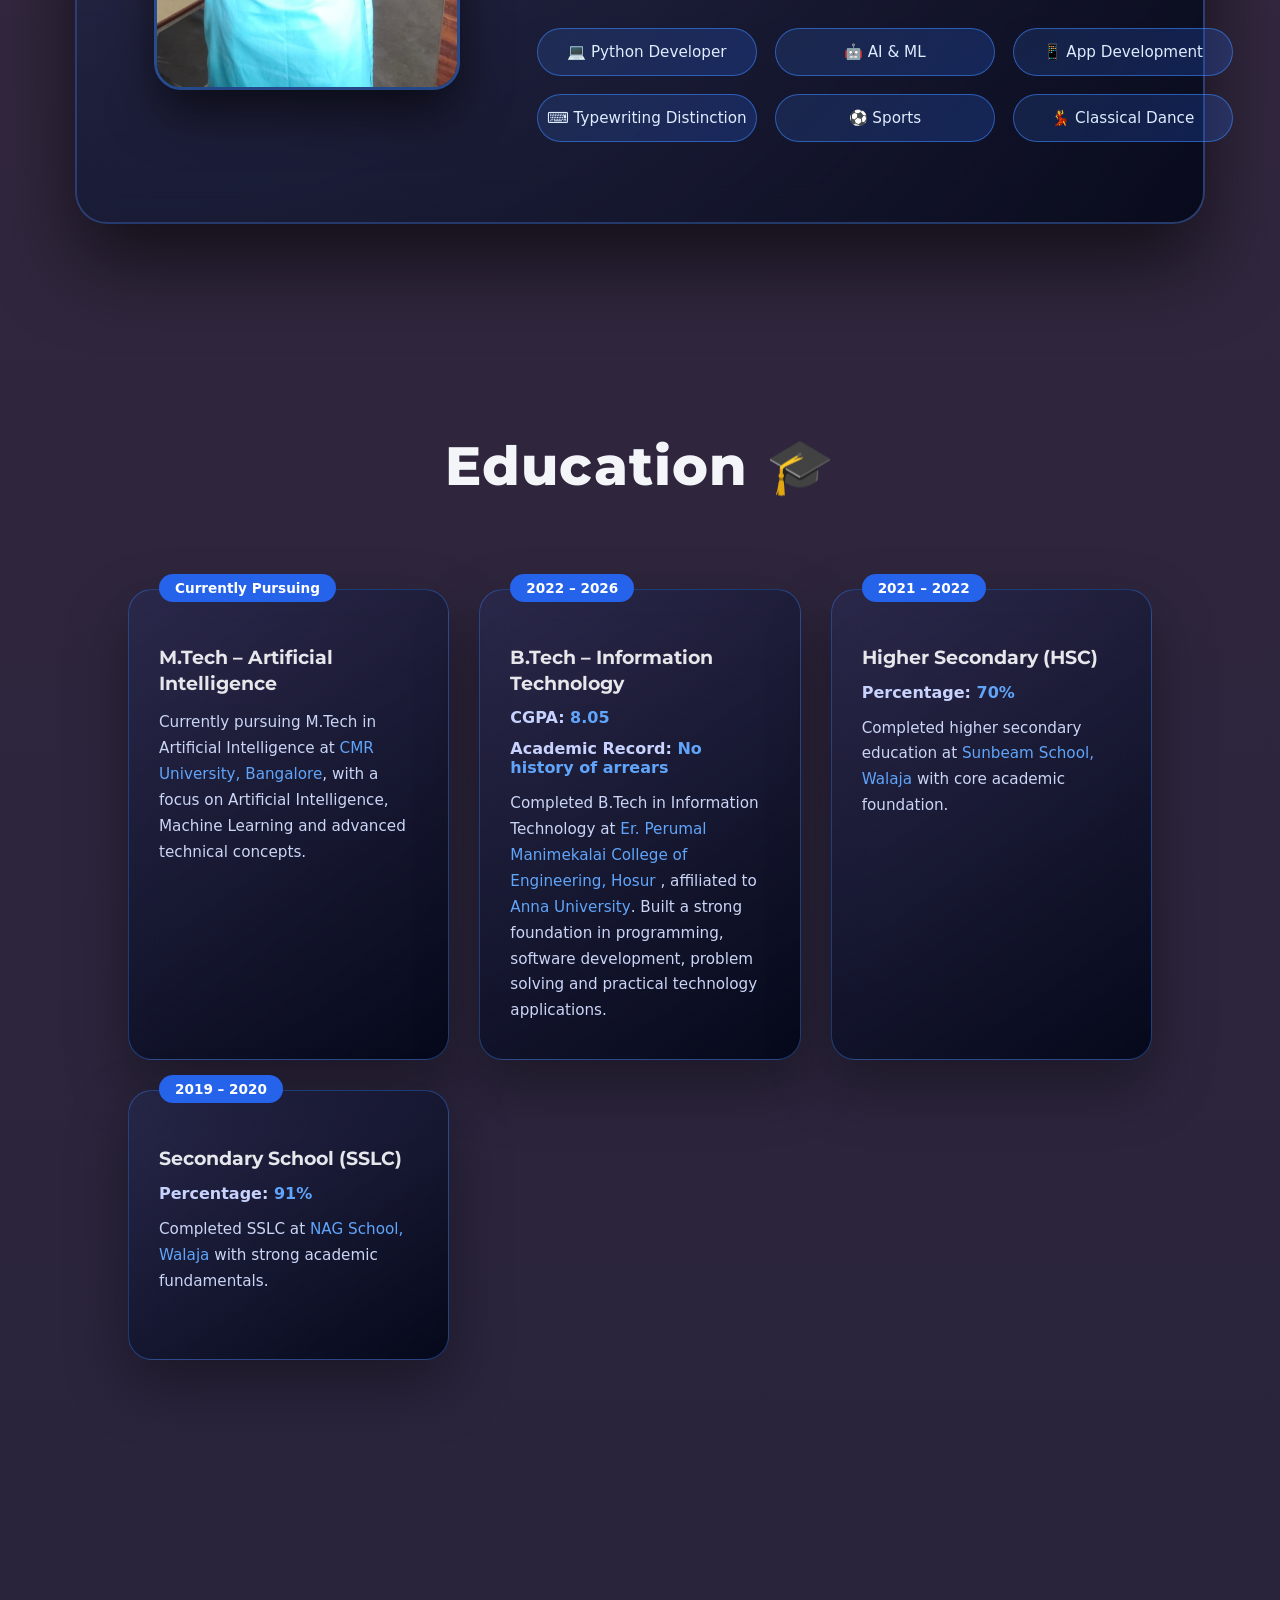
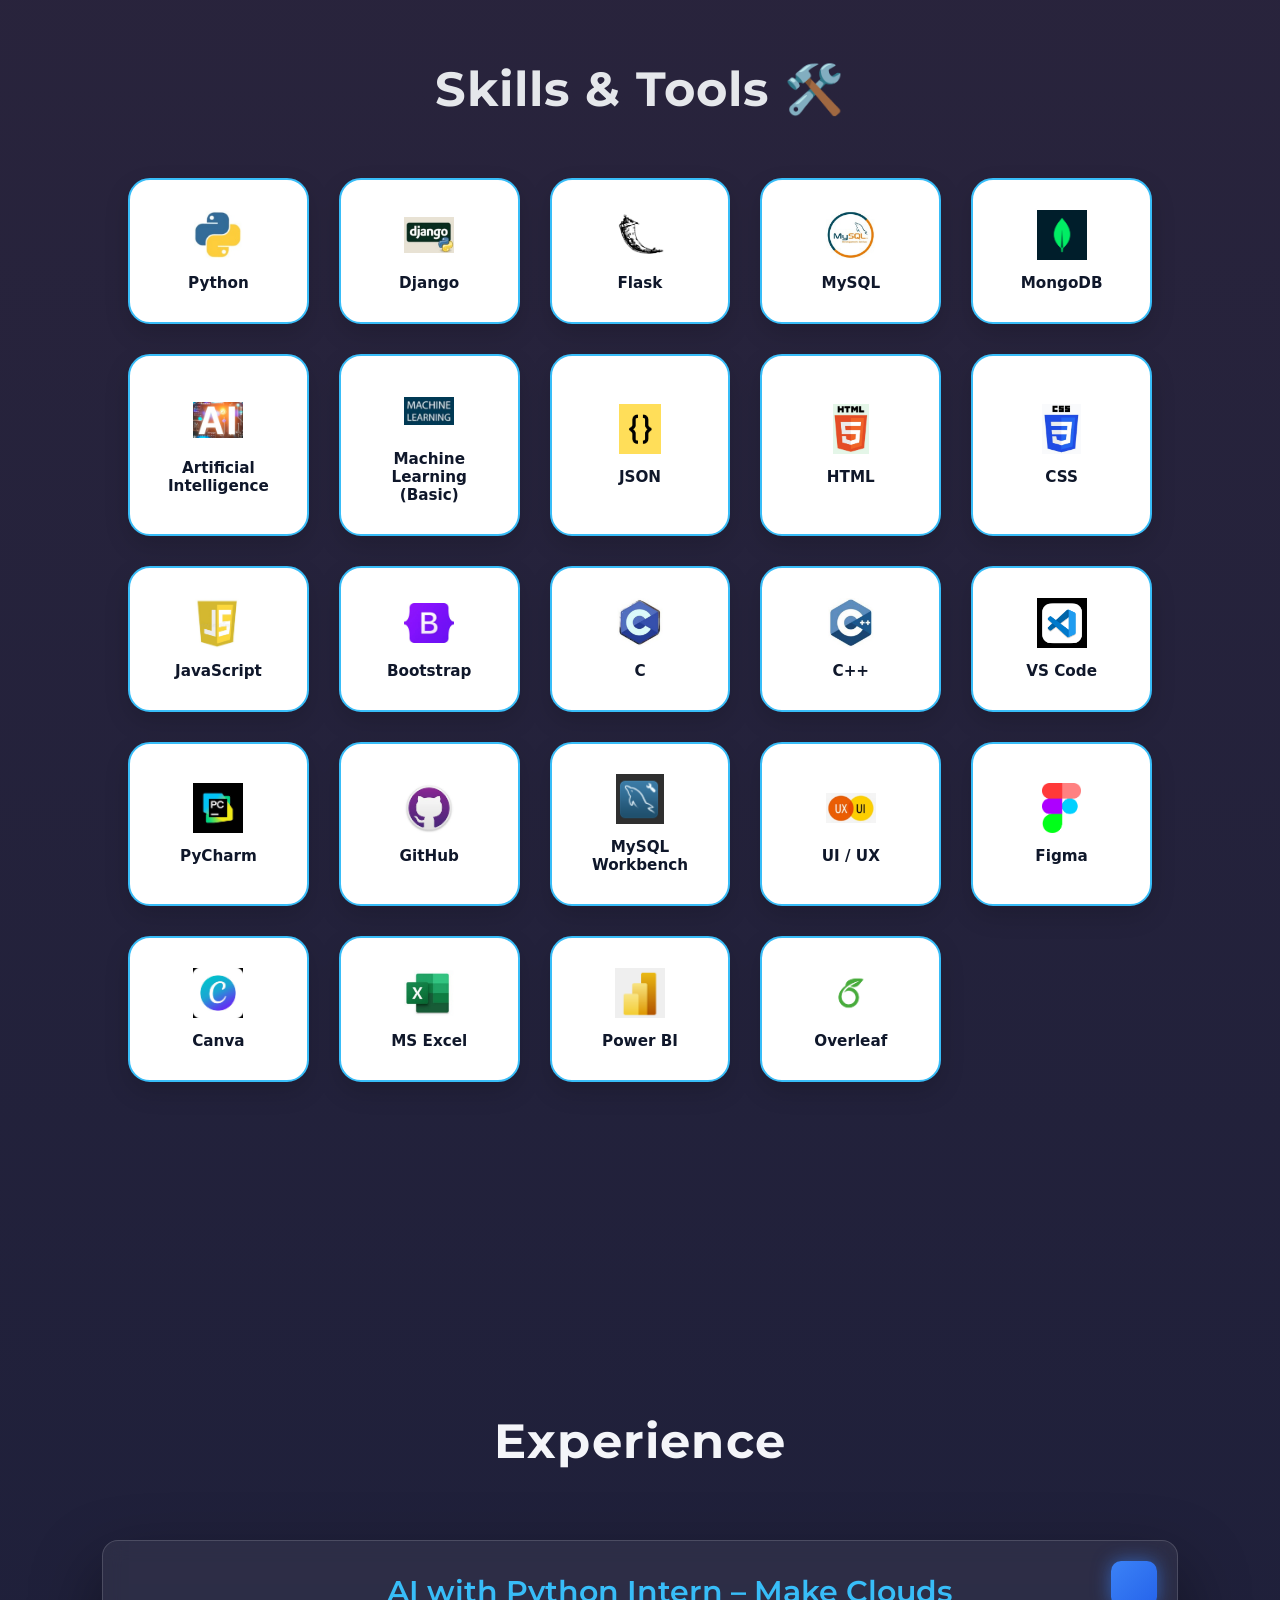
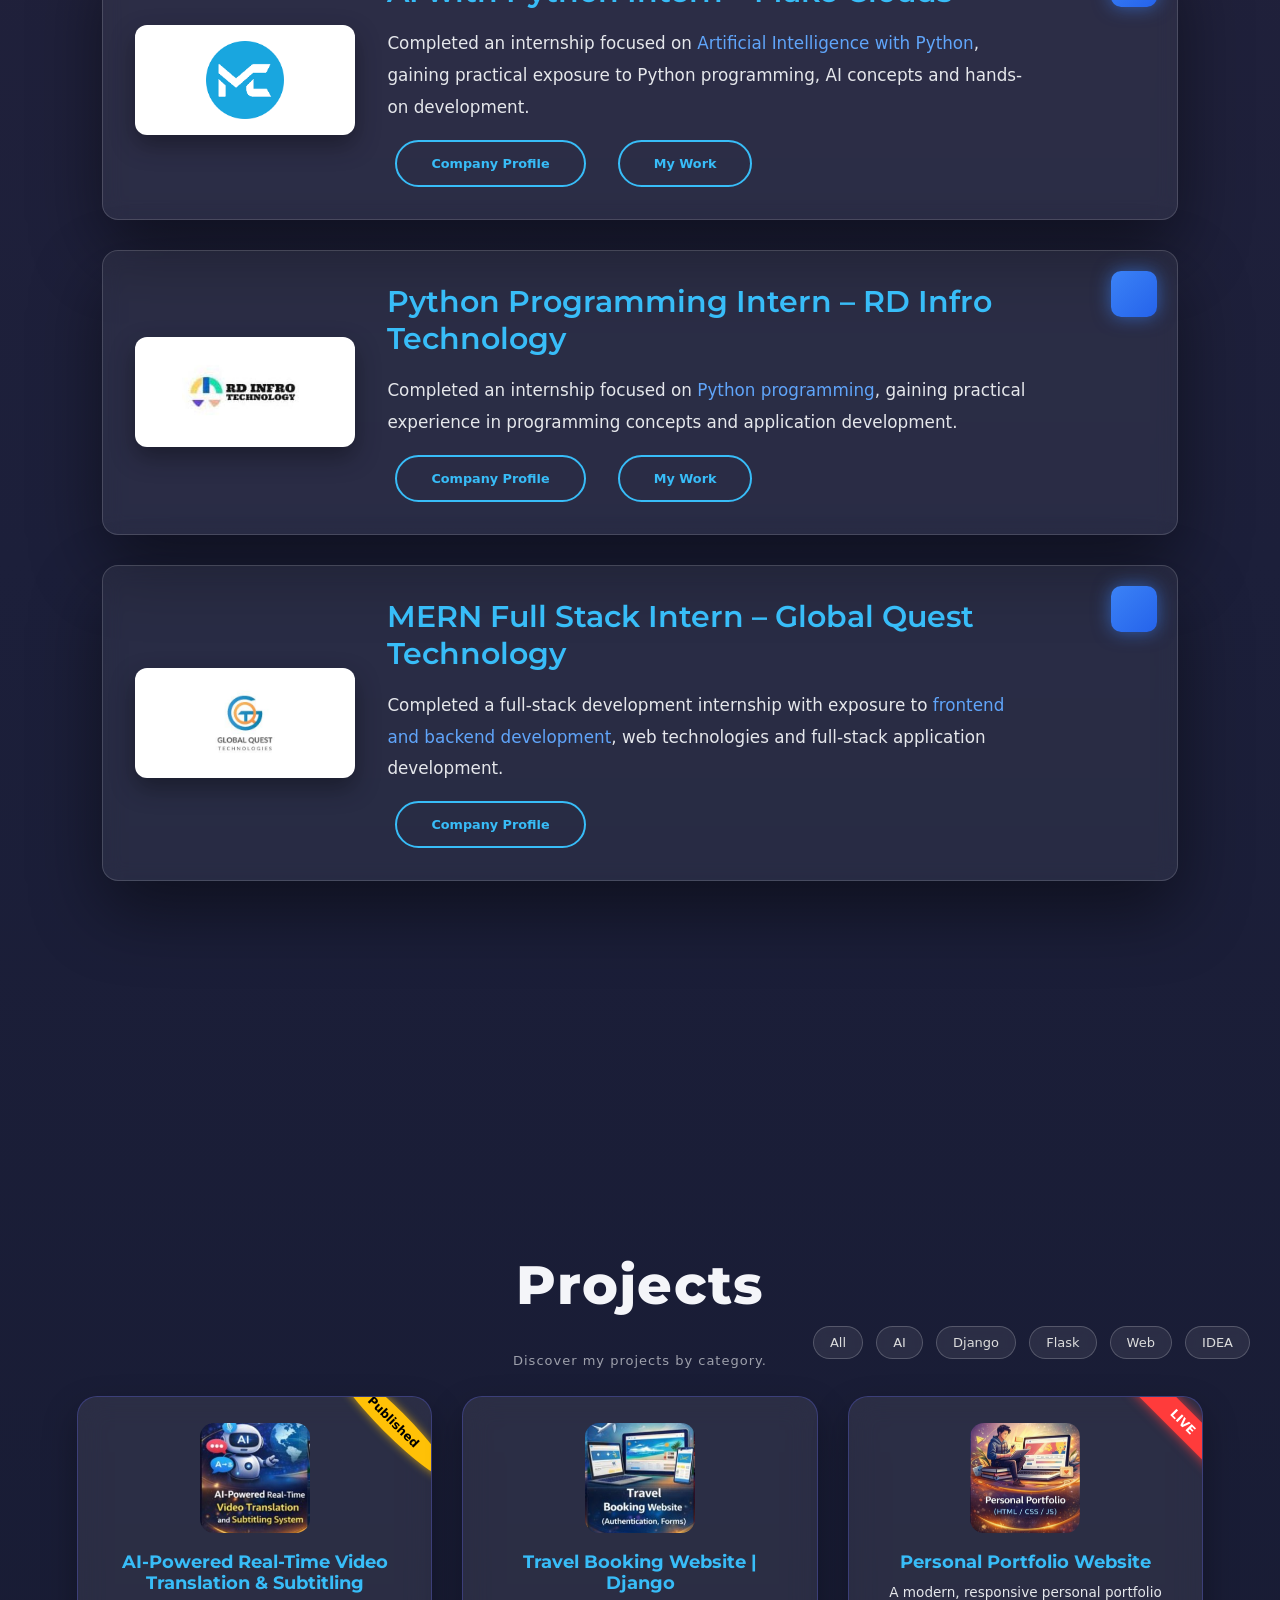
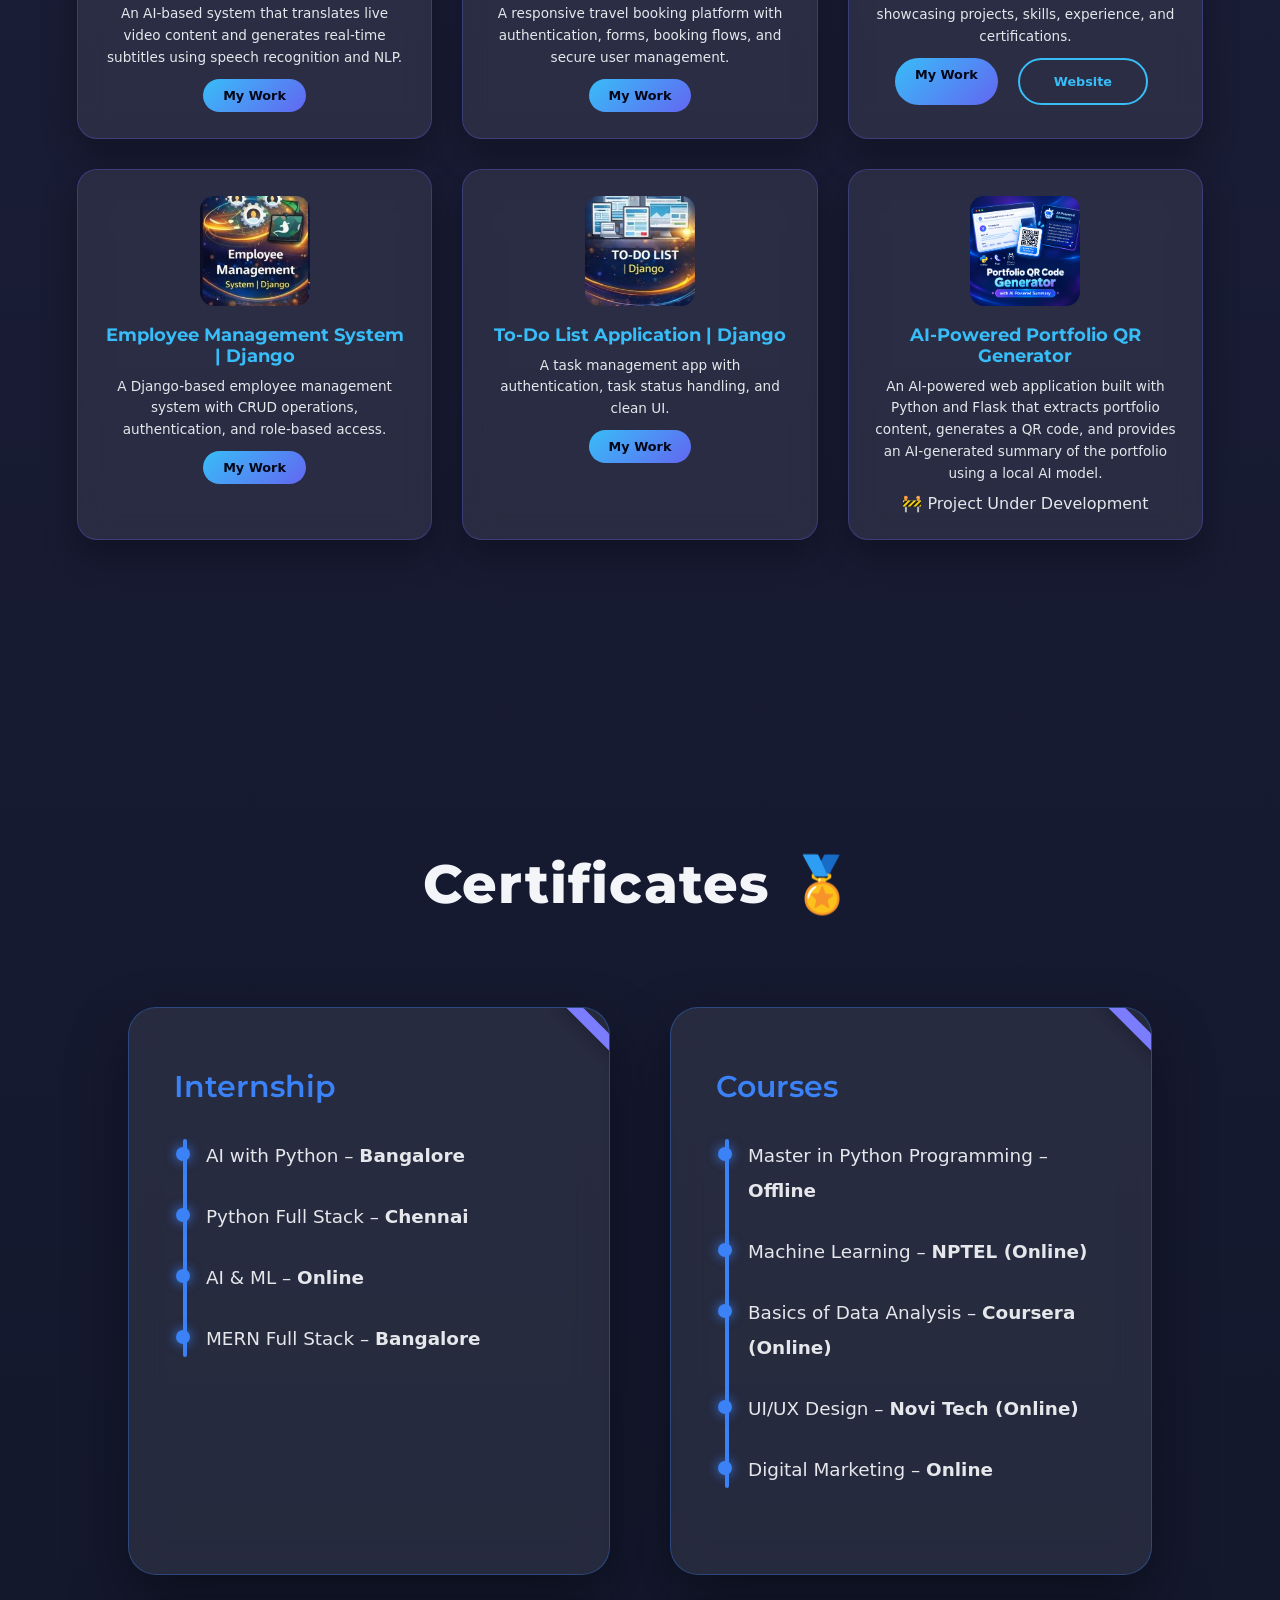
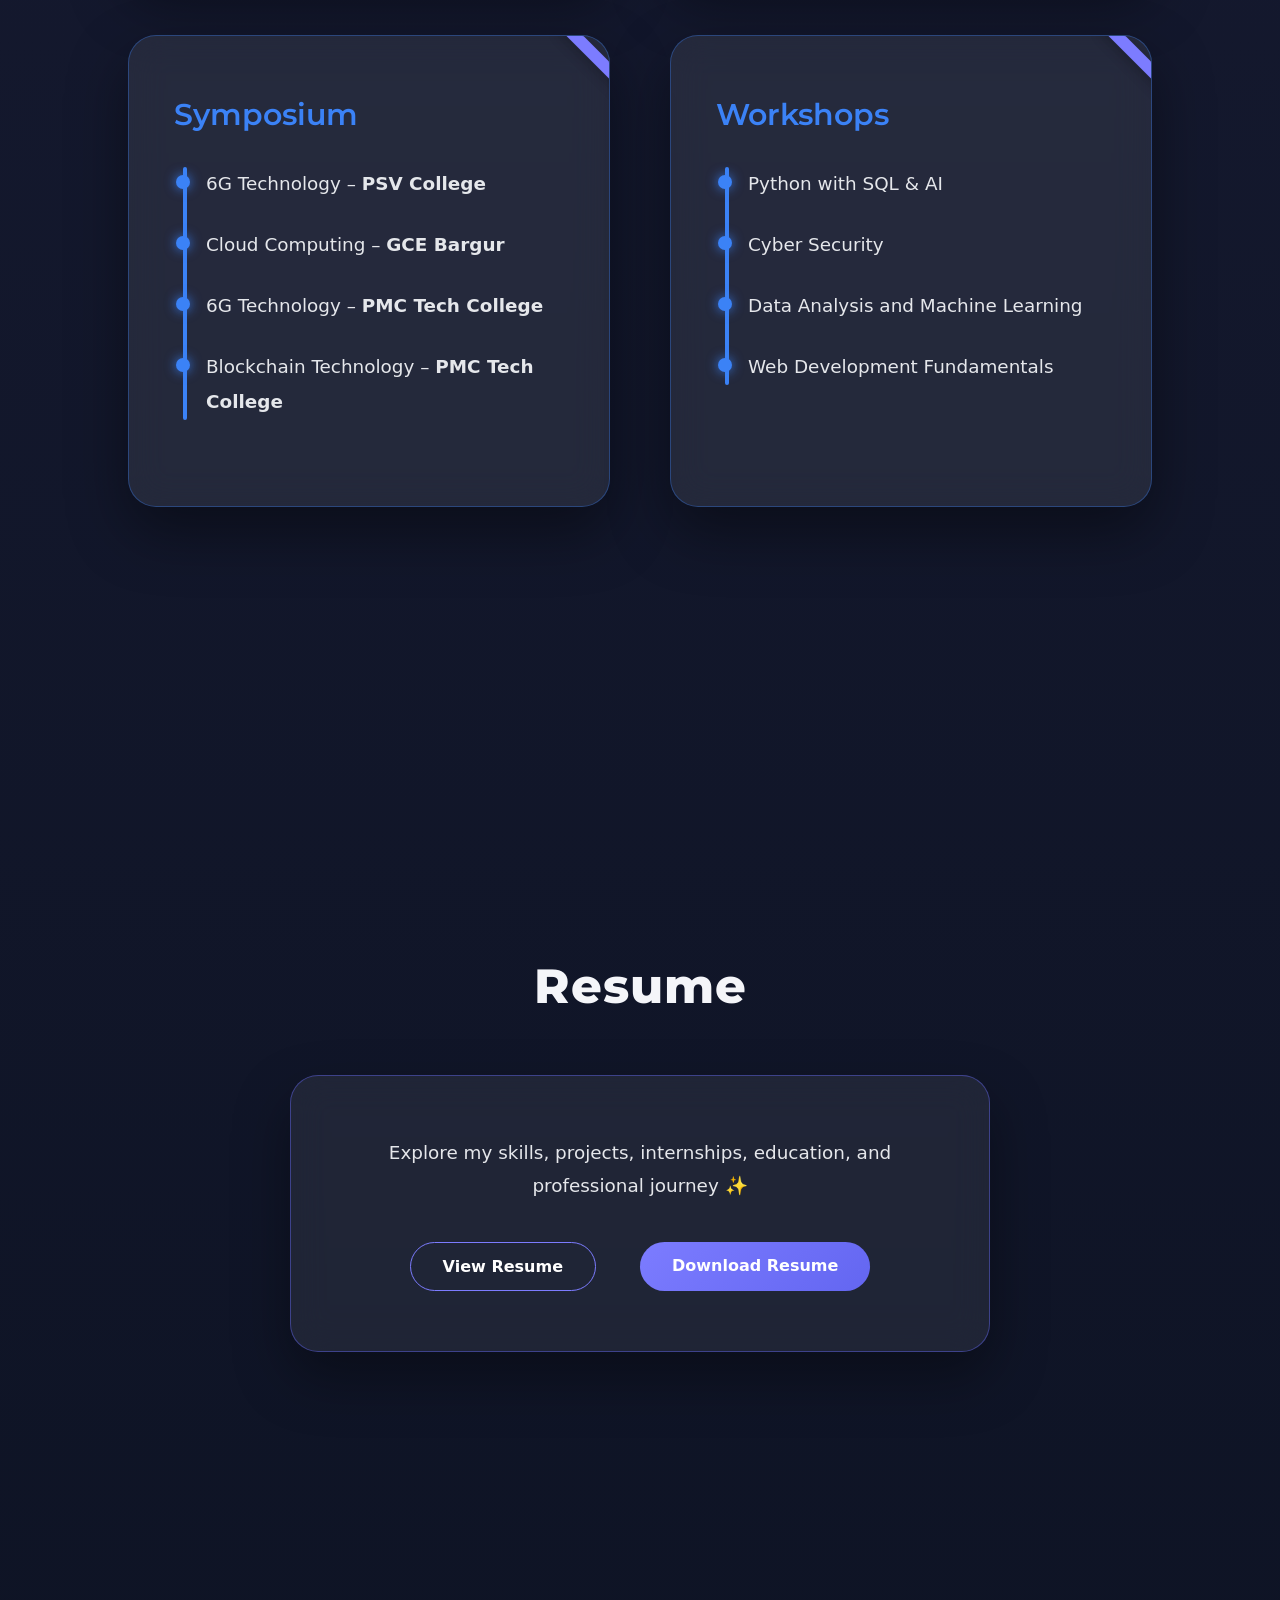
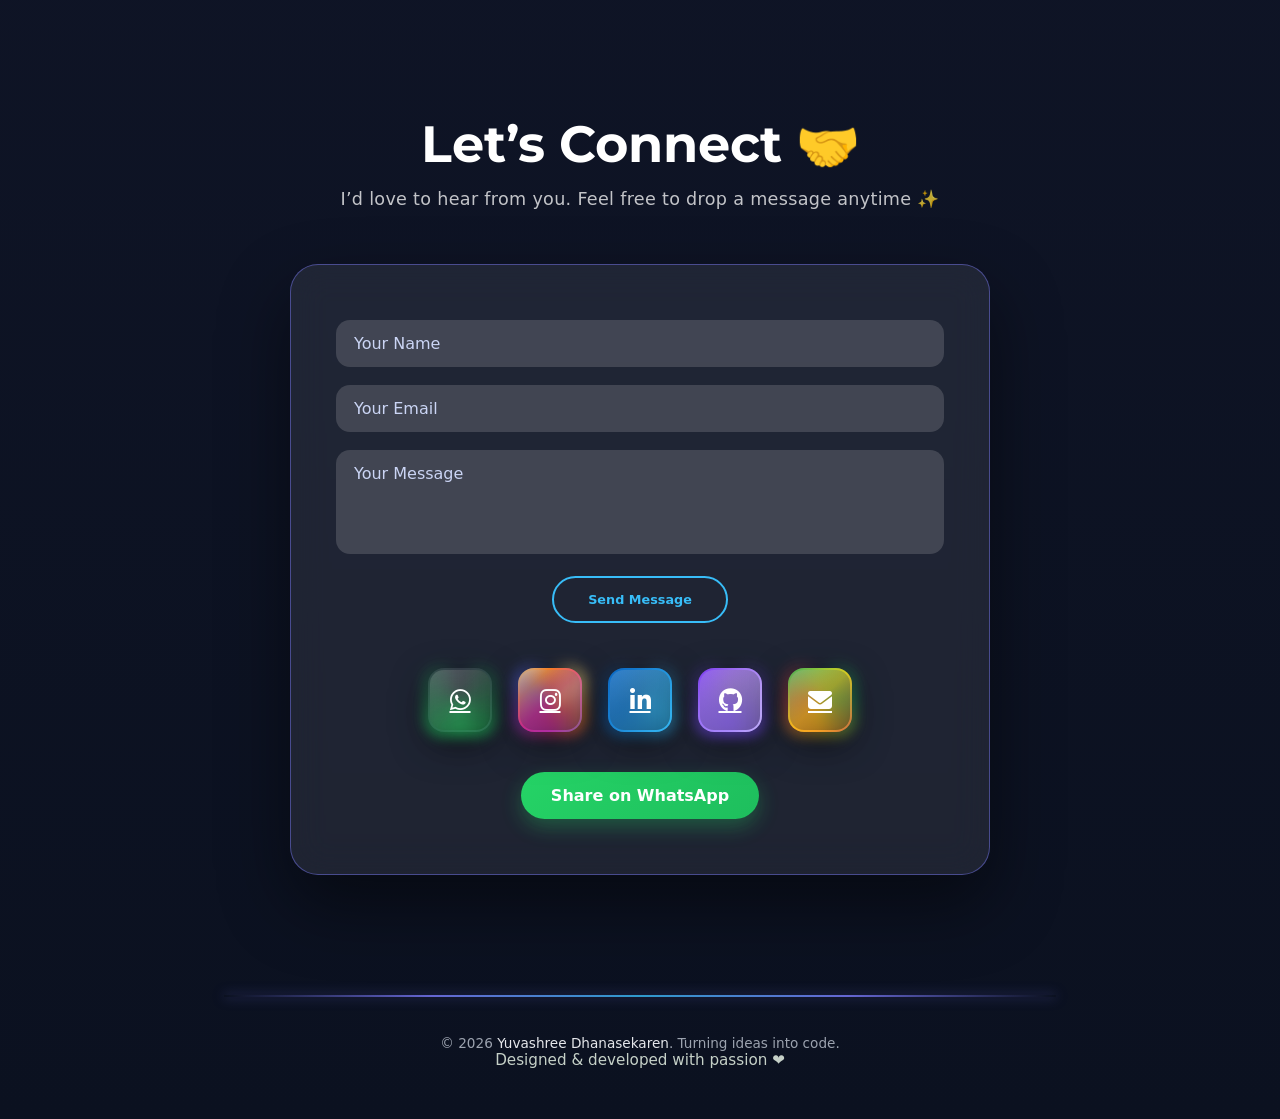
==== commit 4f1f2c0f: "Update AI portfolio QR project status" ====
--- a/index.html
+++ b/index.html
@@ -604,10 +604,8 @@
           extracts portfolio content, generates a QR code, and provides
           an AI-generated summary of the portfolio using a local AI model.
         </p>
-
         <div class="project-buttons">
-          <a href="portfolio-qr-ai.html" class="btn-work">My Work</a>
-          <a href="YOUR_DEPLOYMENT_URL" target="_blank" rel="noopener noreferrer" class="btn-outline">View Project</a>
+          <span class="project-status">🚧 Project Under Development</span>
         </div>
       </div>
     </div>
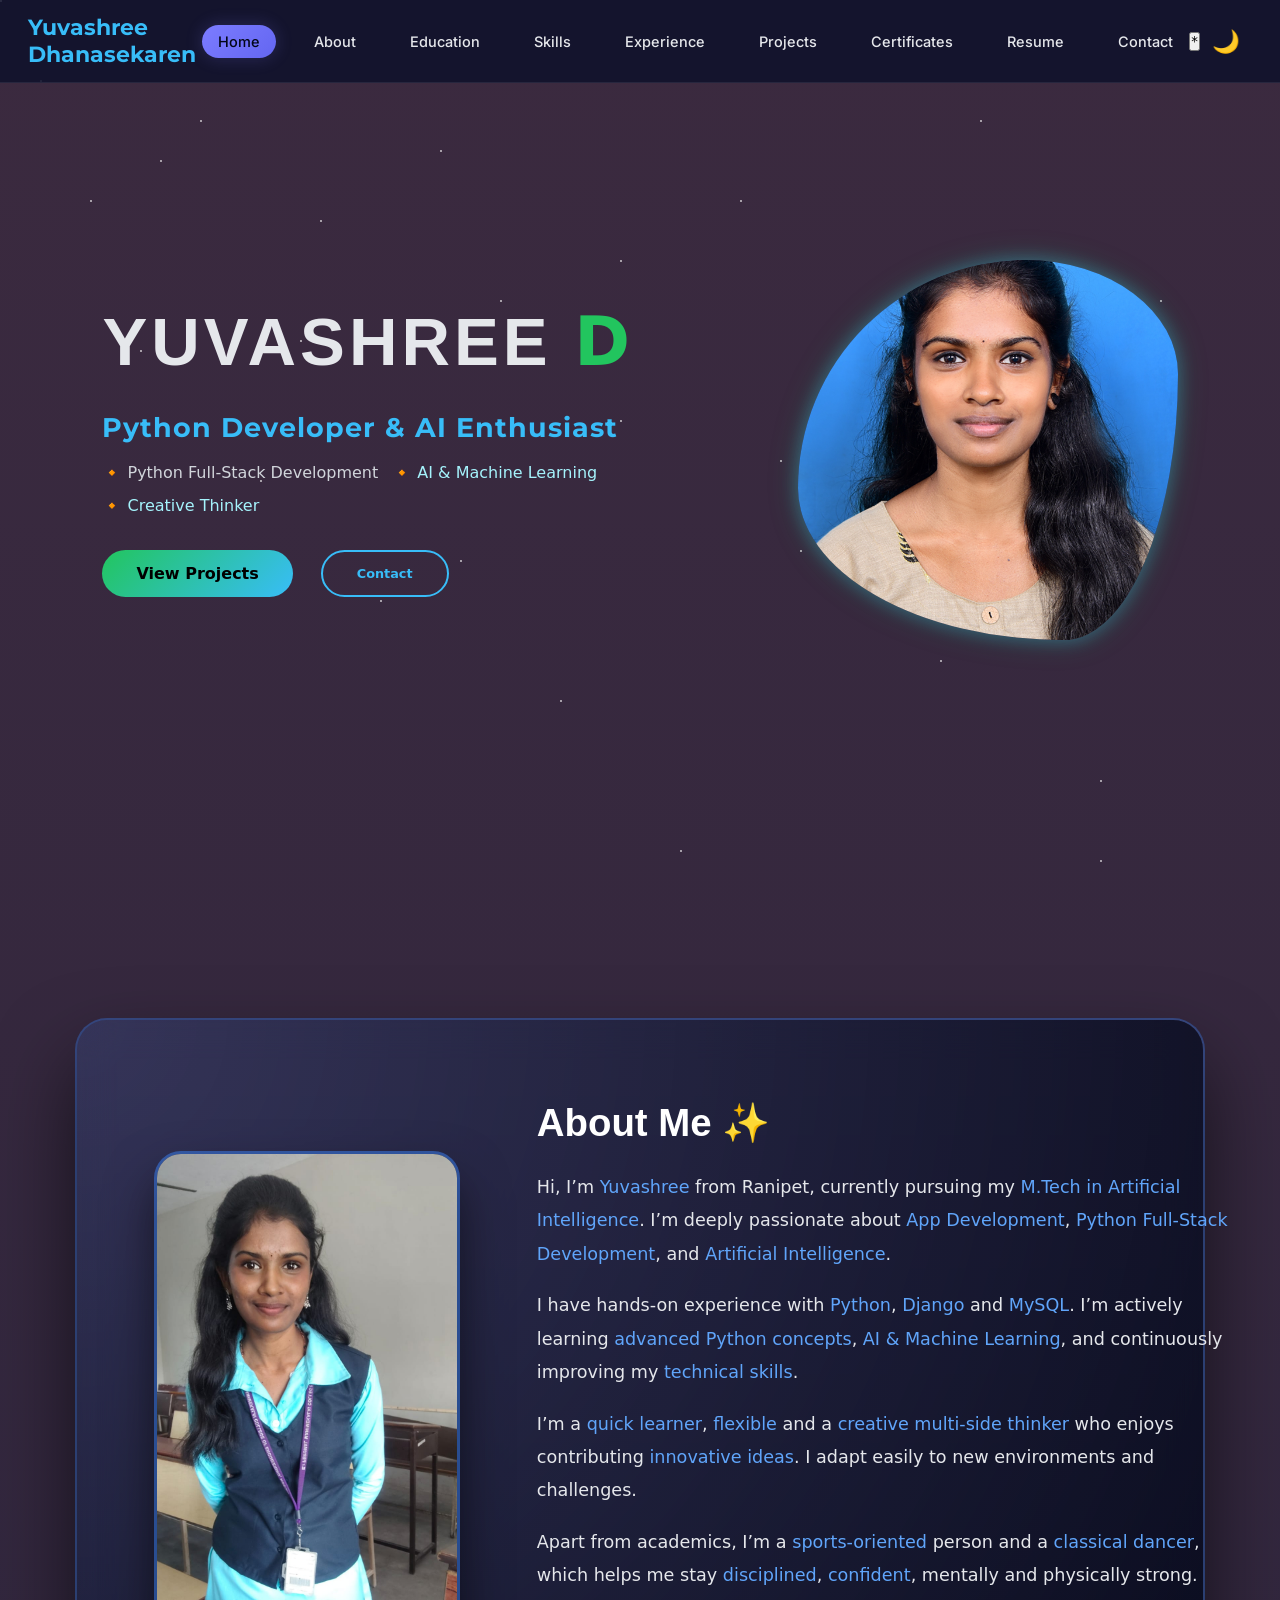
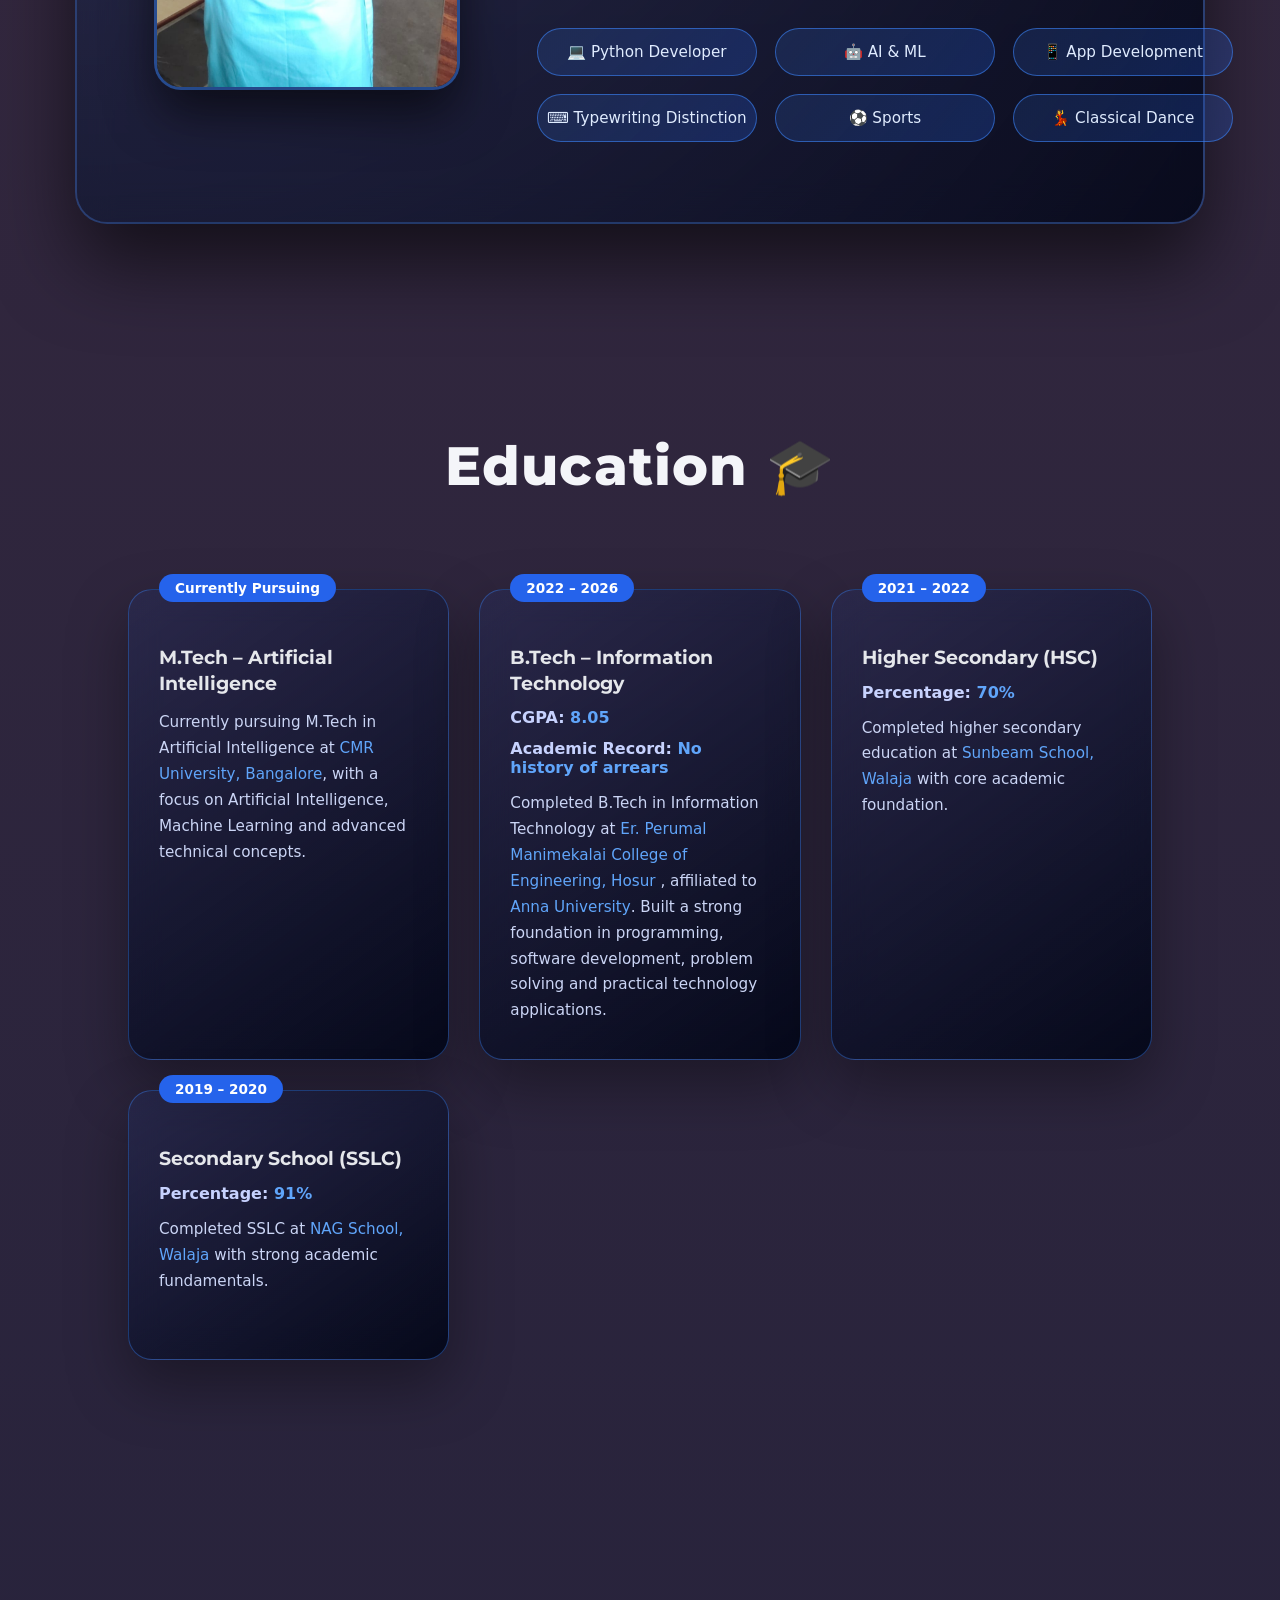
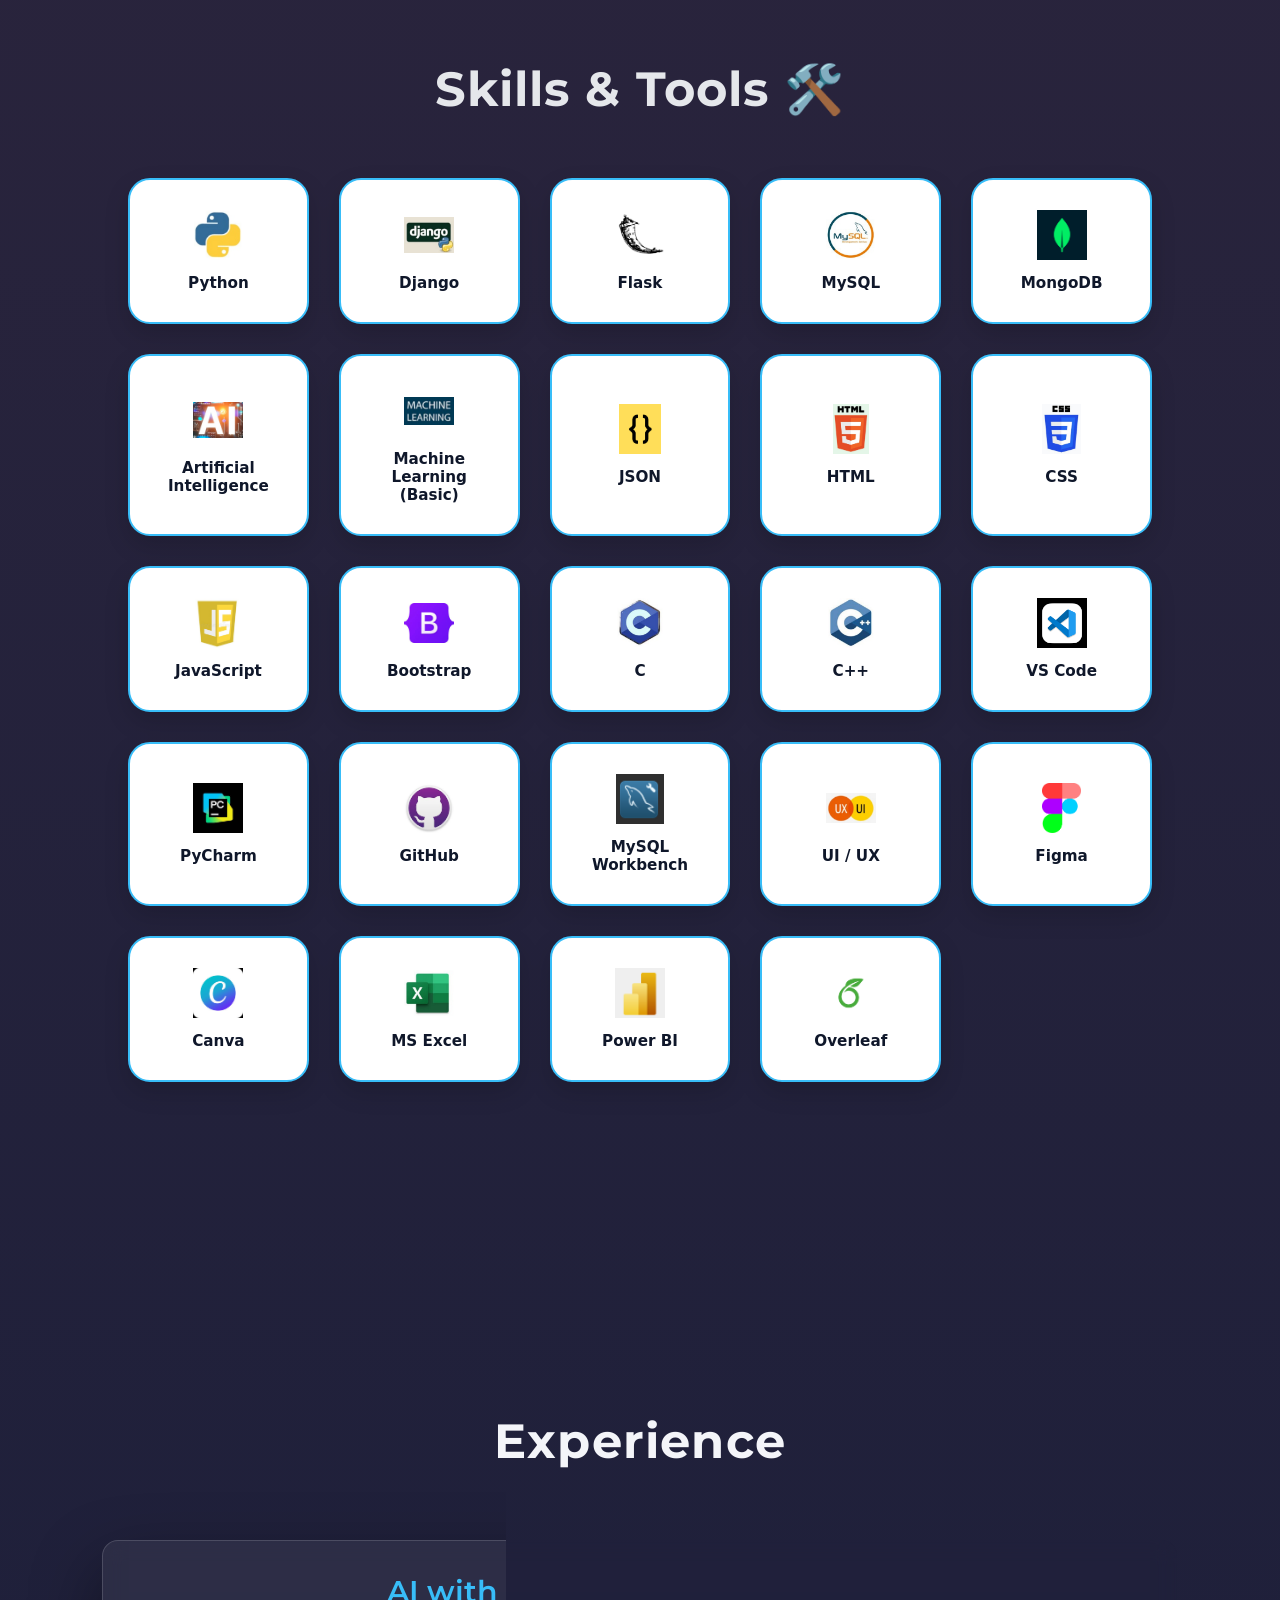
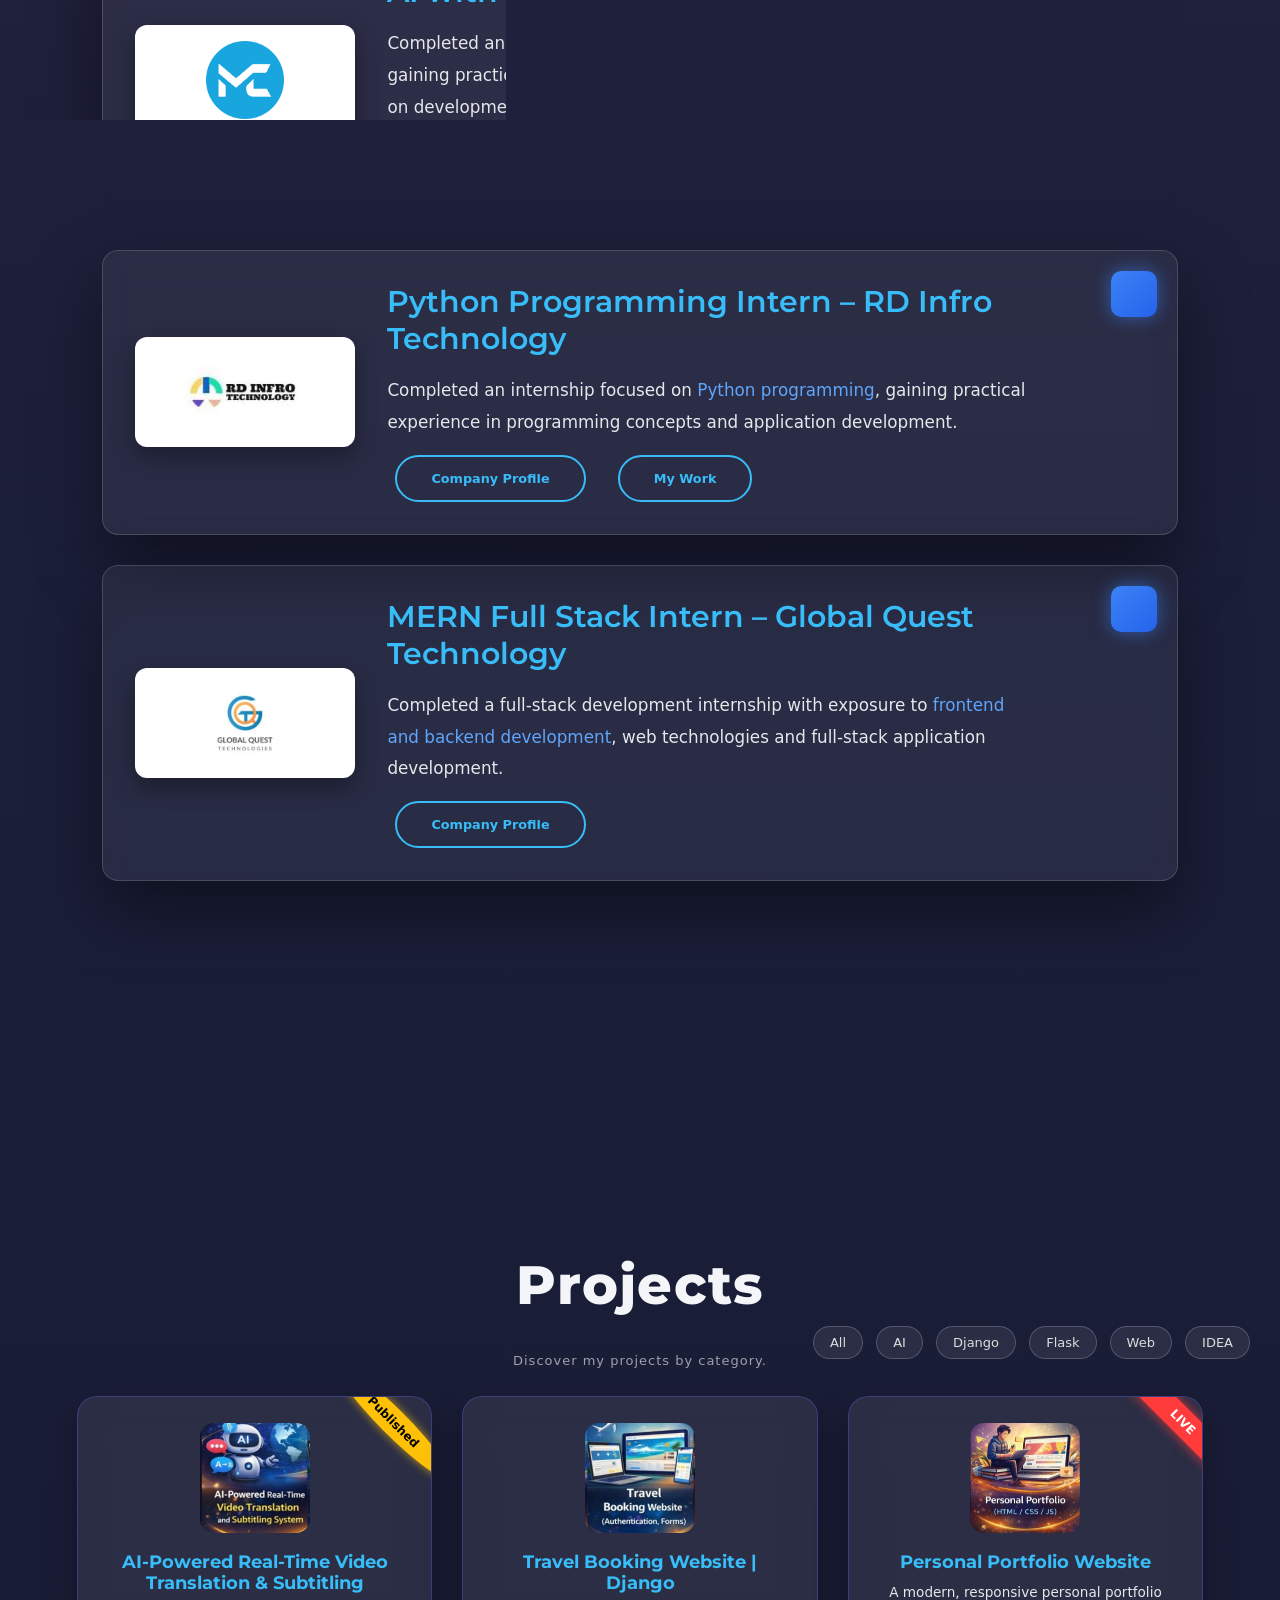
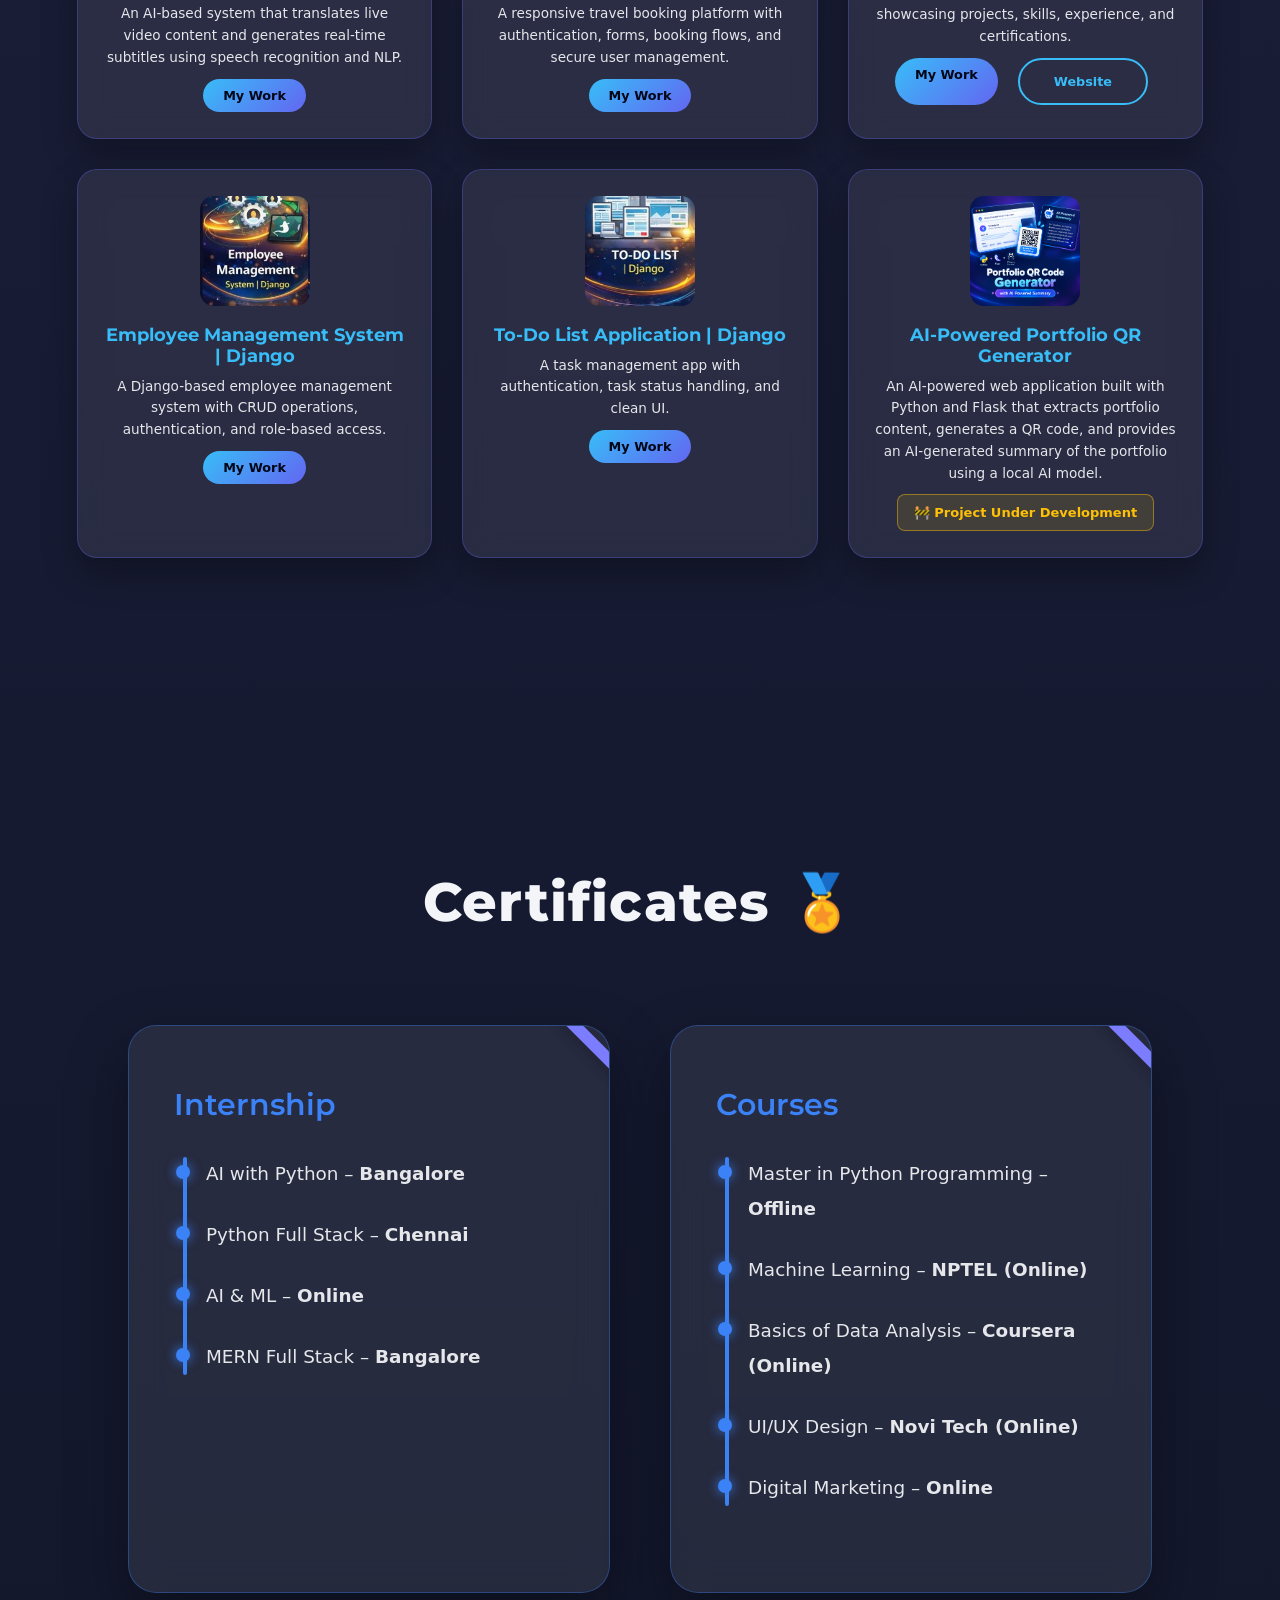
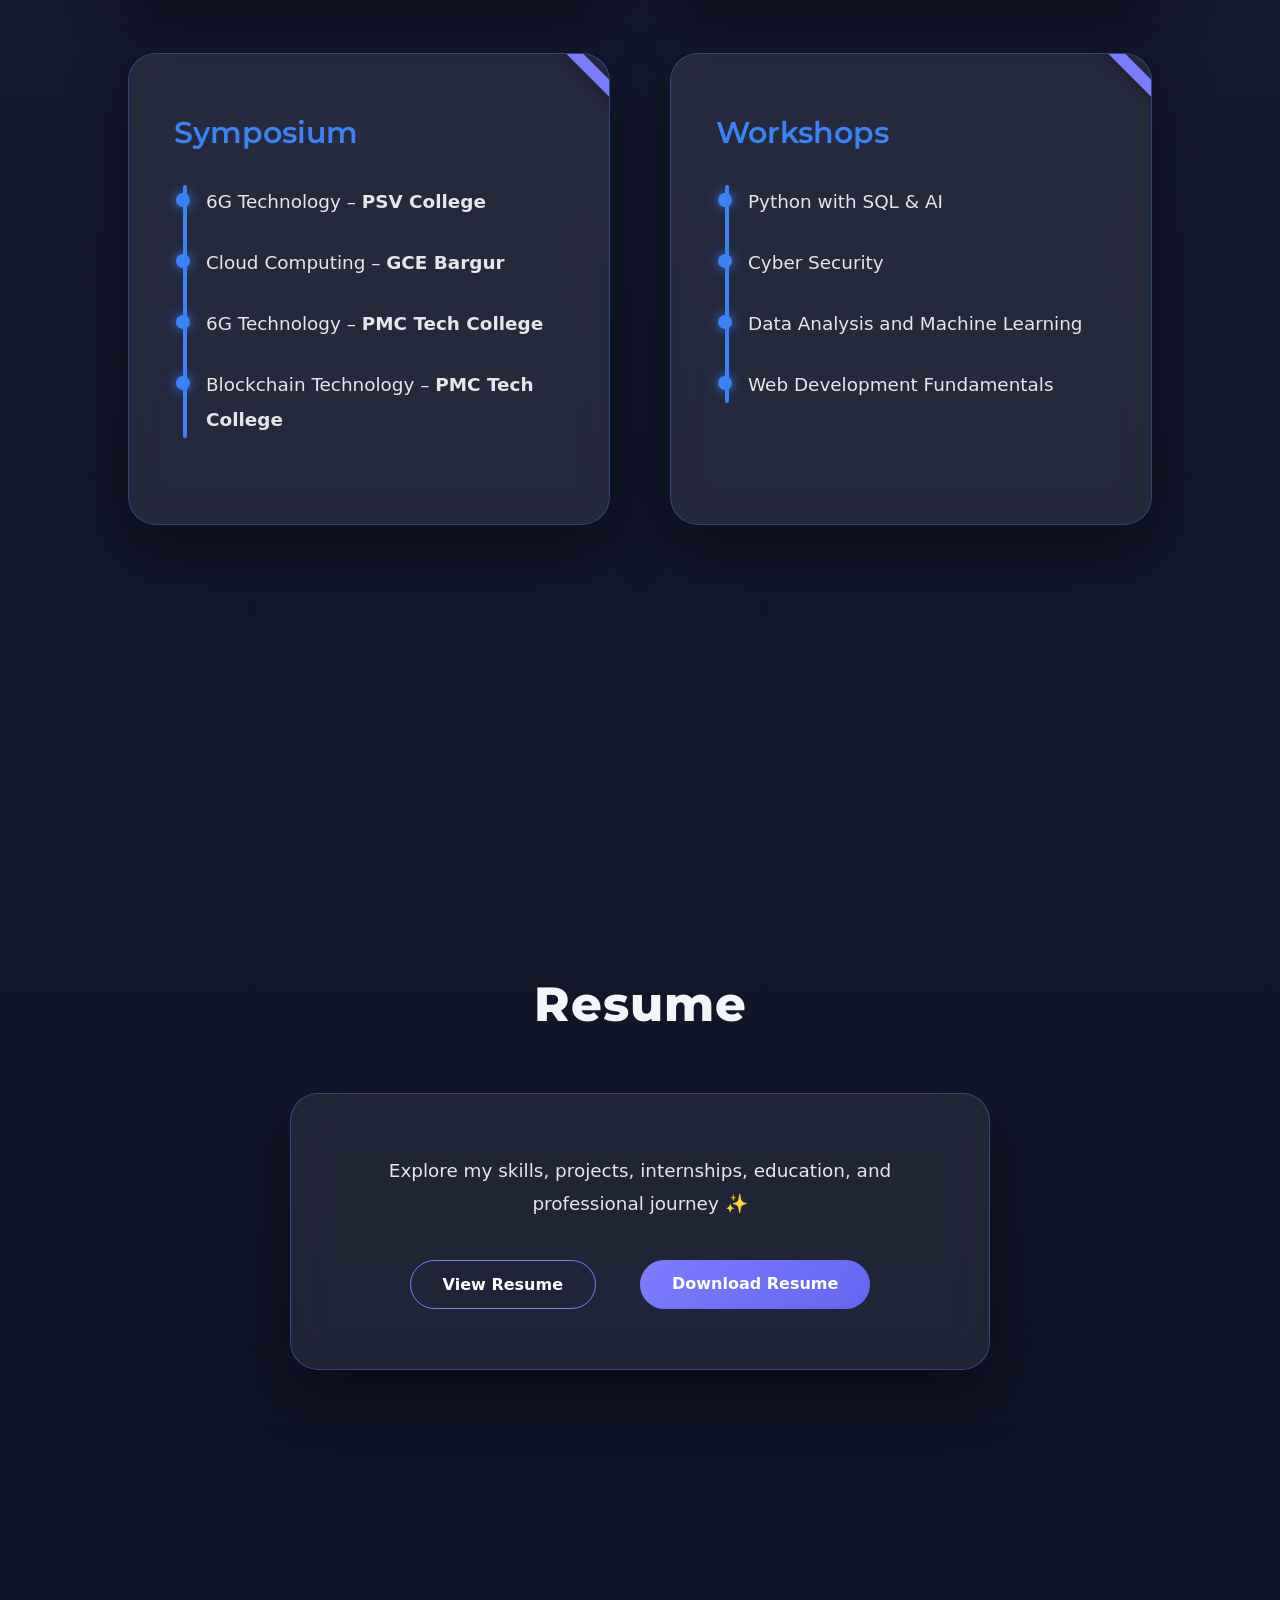
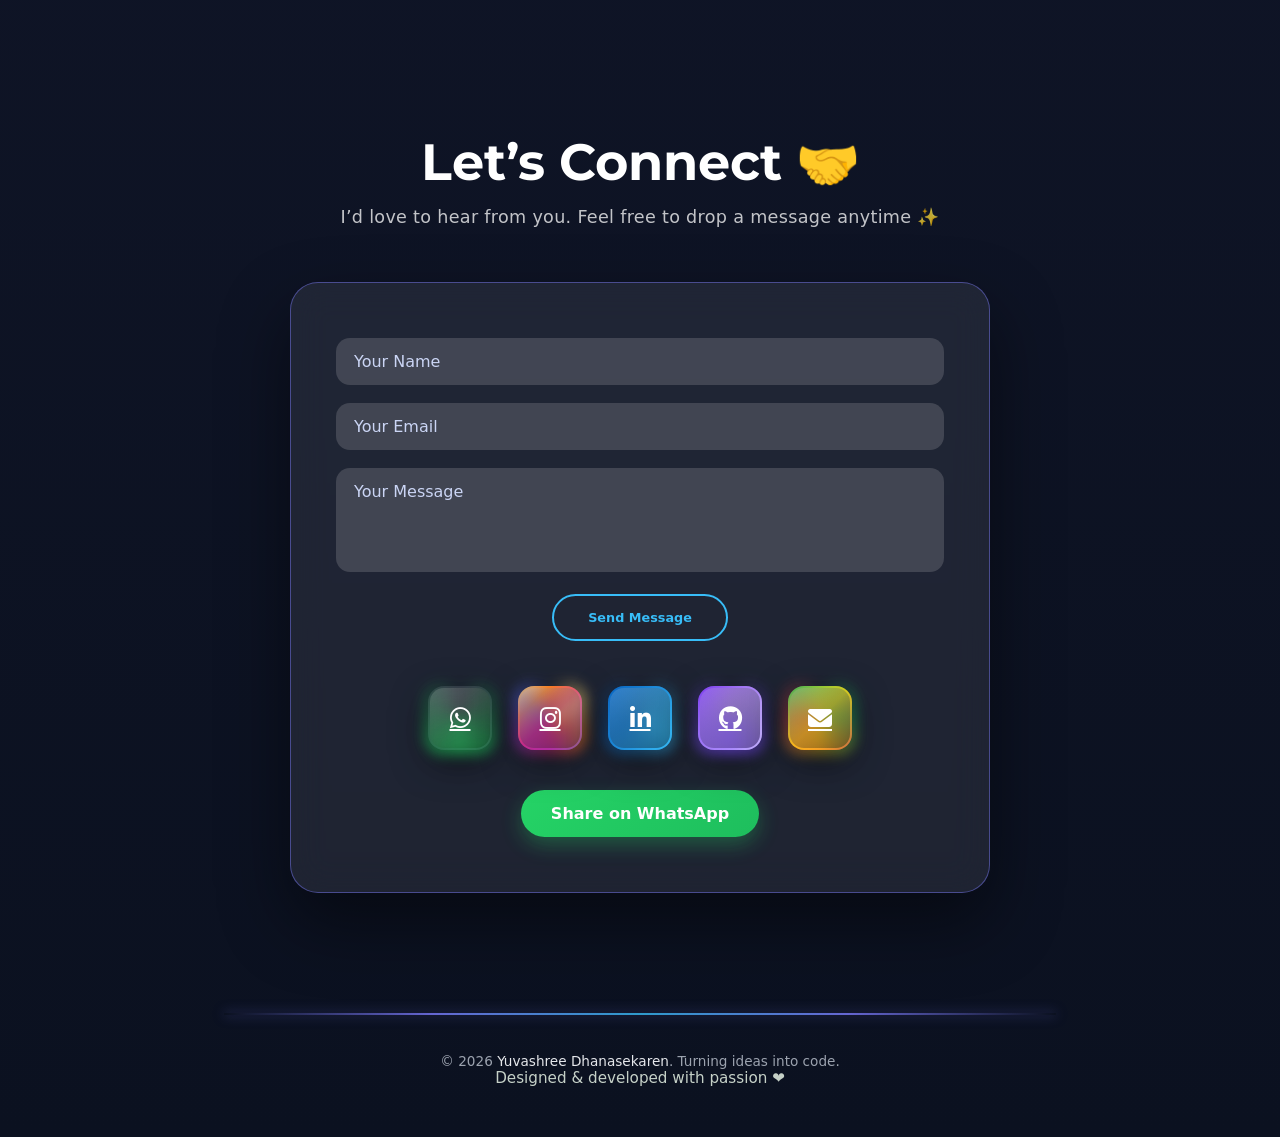
==== commit dc8d40e7: "Add Flask category to AI portfolio QR project" ====
--- a/index.html
+++ b/index.html
@@ -592,7 +592,7 @@
       </div>
     </div>
     
-    <div class="project-card portfolio-qr-ai-project" data-category="ai python">
+    <div class="project-card portfolio-qr-ai-project" data-category="ai python flask">
       <div class="project-image">
         <img src="assets/images/project13.png" alt="AI-Powered Portfolio QR Generator">
       </div>
--- a/assets/css/style.css
+++ b/assets/css/style.css
@@ -1661,6 +1661,19 @@
   box-shadow: 0 0 10px rgba(255, 59, 59, 0.7);
 }
 
+.project-status {
+  display: inline-block;
+  padding: 10px 16px;
+  border: 1px solid rgba(255, 193, 7, 0.45);
+  border-radius: 8px;
+  background: rgba(255, 193, 7, 0.12);
+  color: #ffc107;
+  font-size: 13px;
+  font-weight: 600;
+  text-align: center;
+  cursor: default;
+}
+
 .project-card.featured::before {
   content: "LIVE";
   position: absolute;
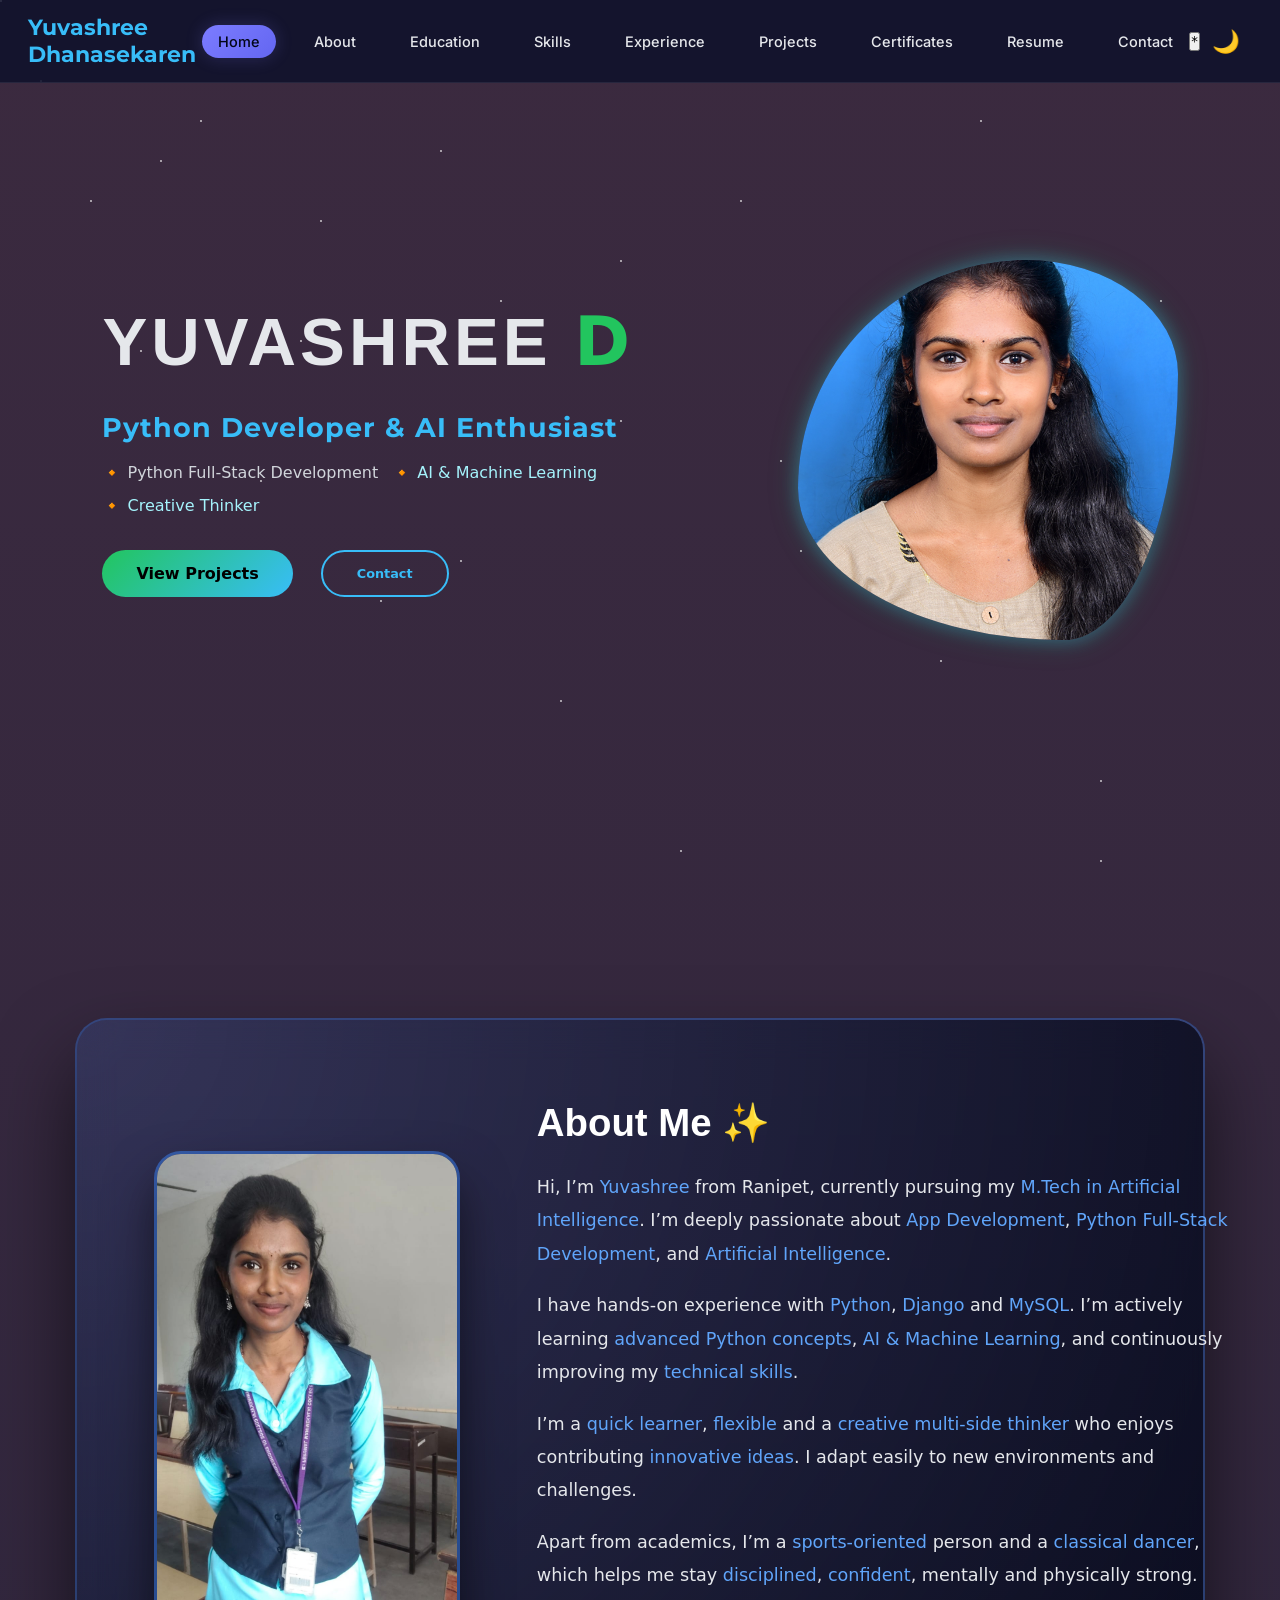
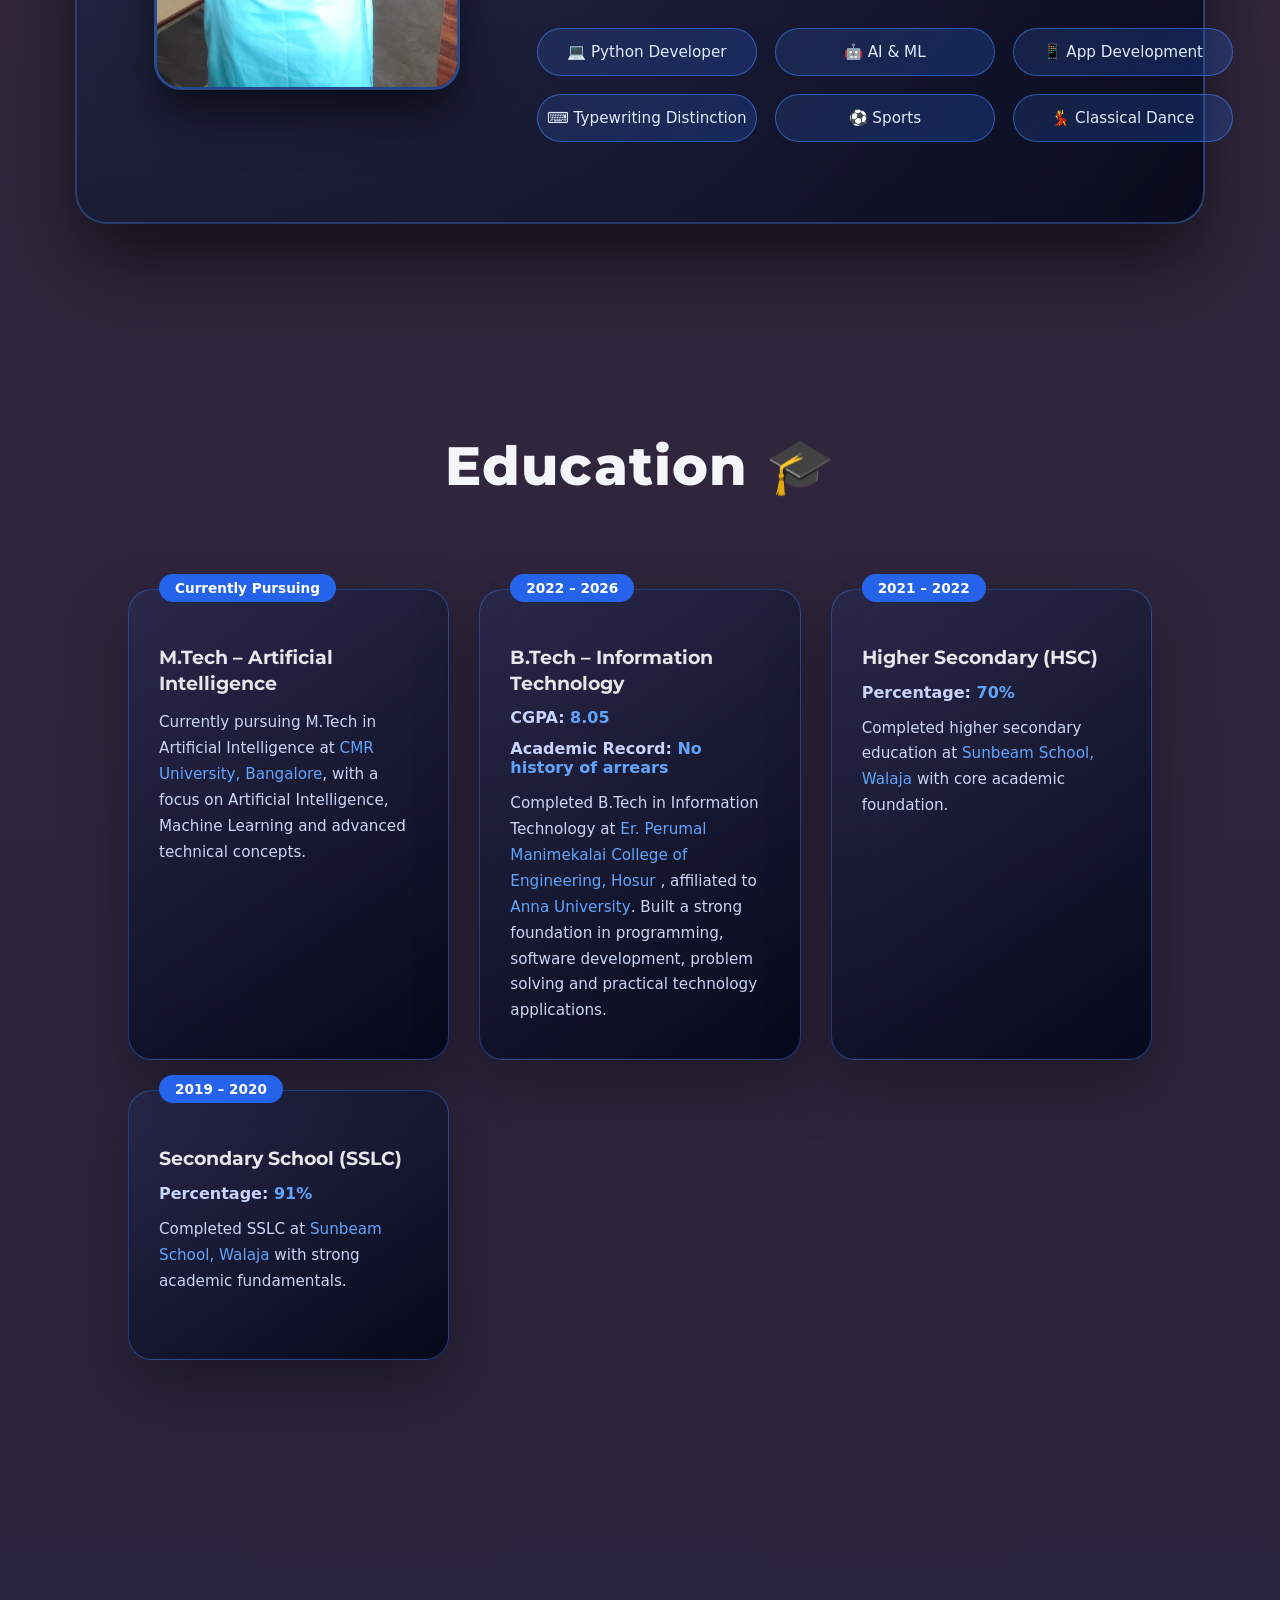
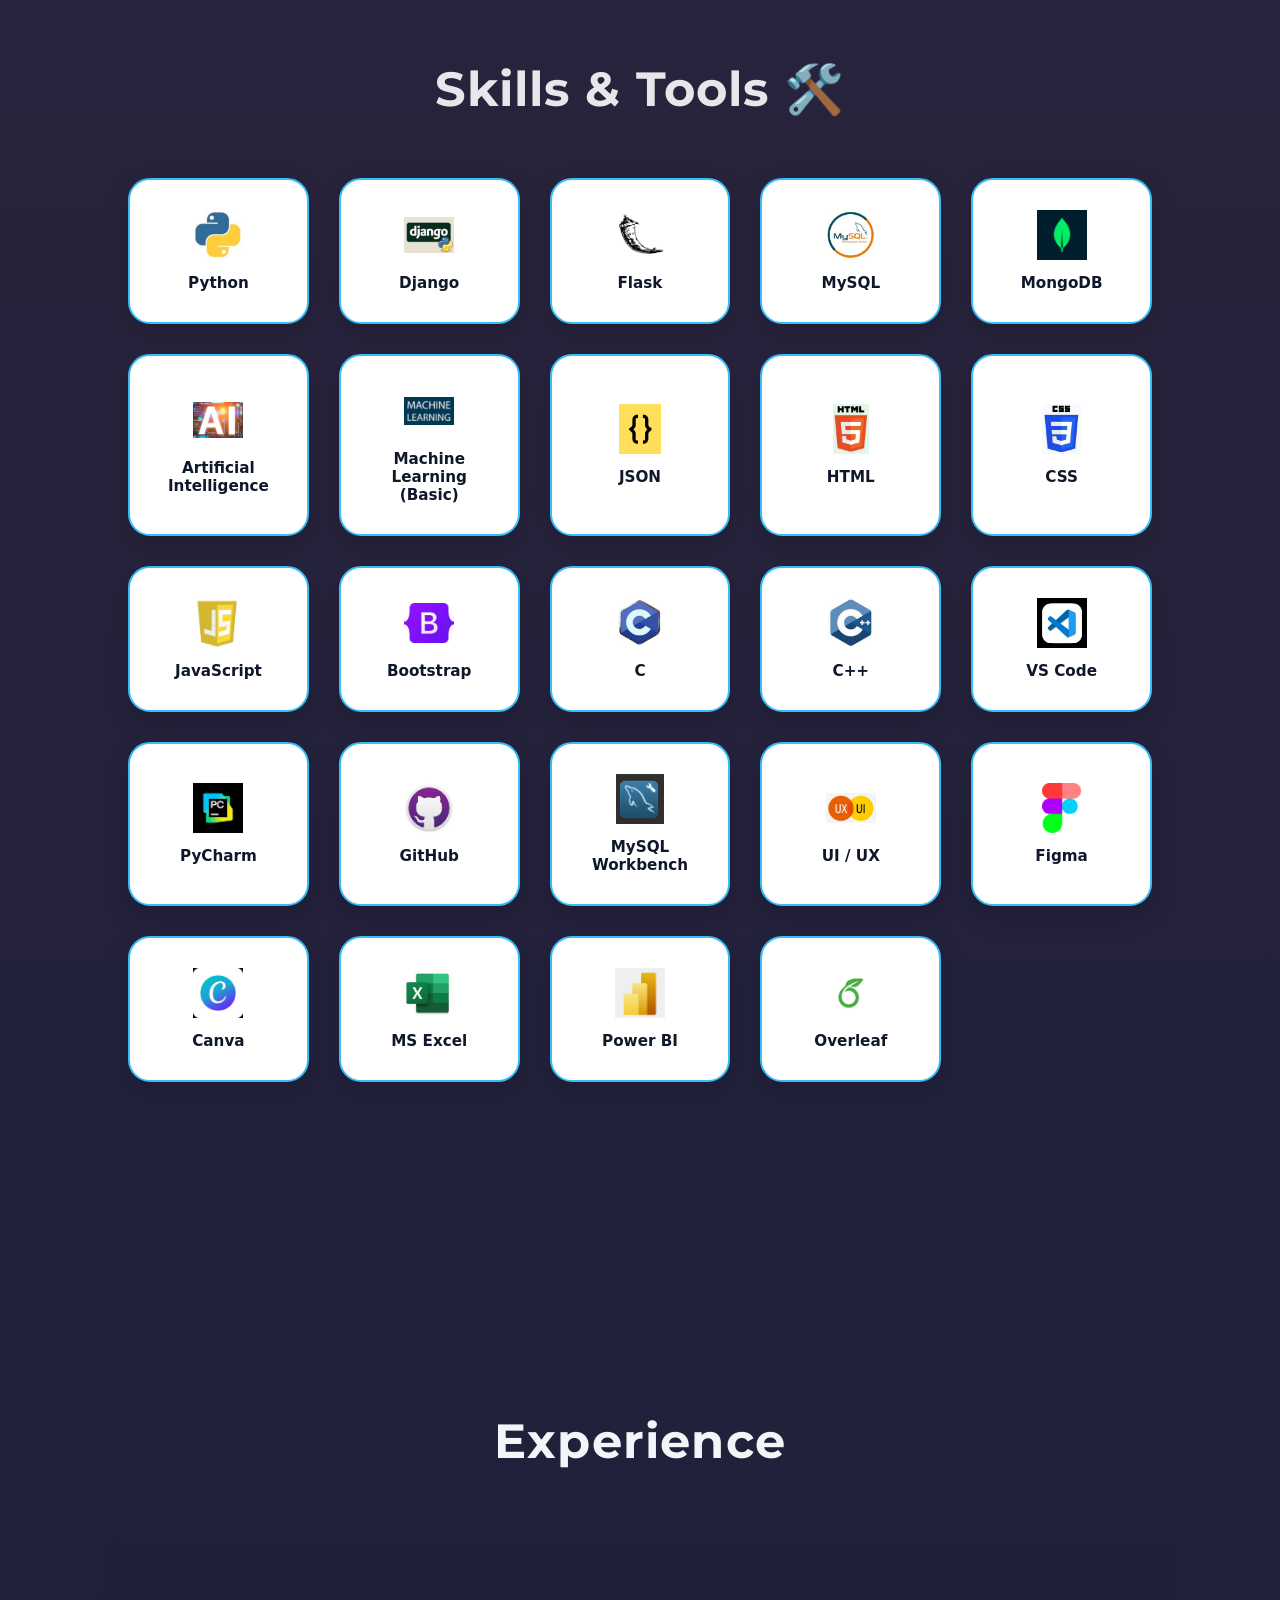
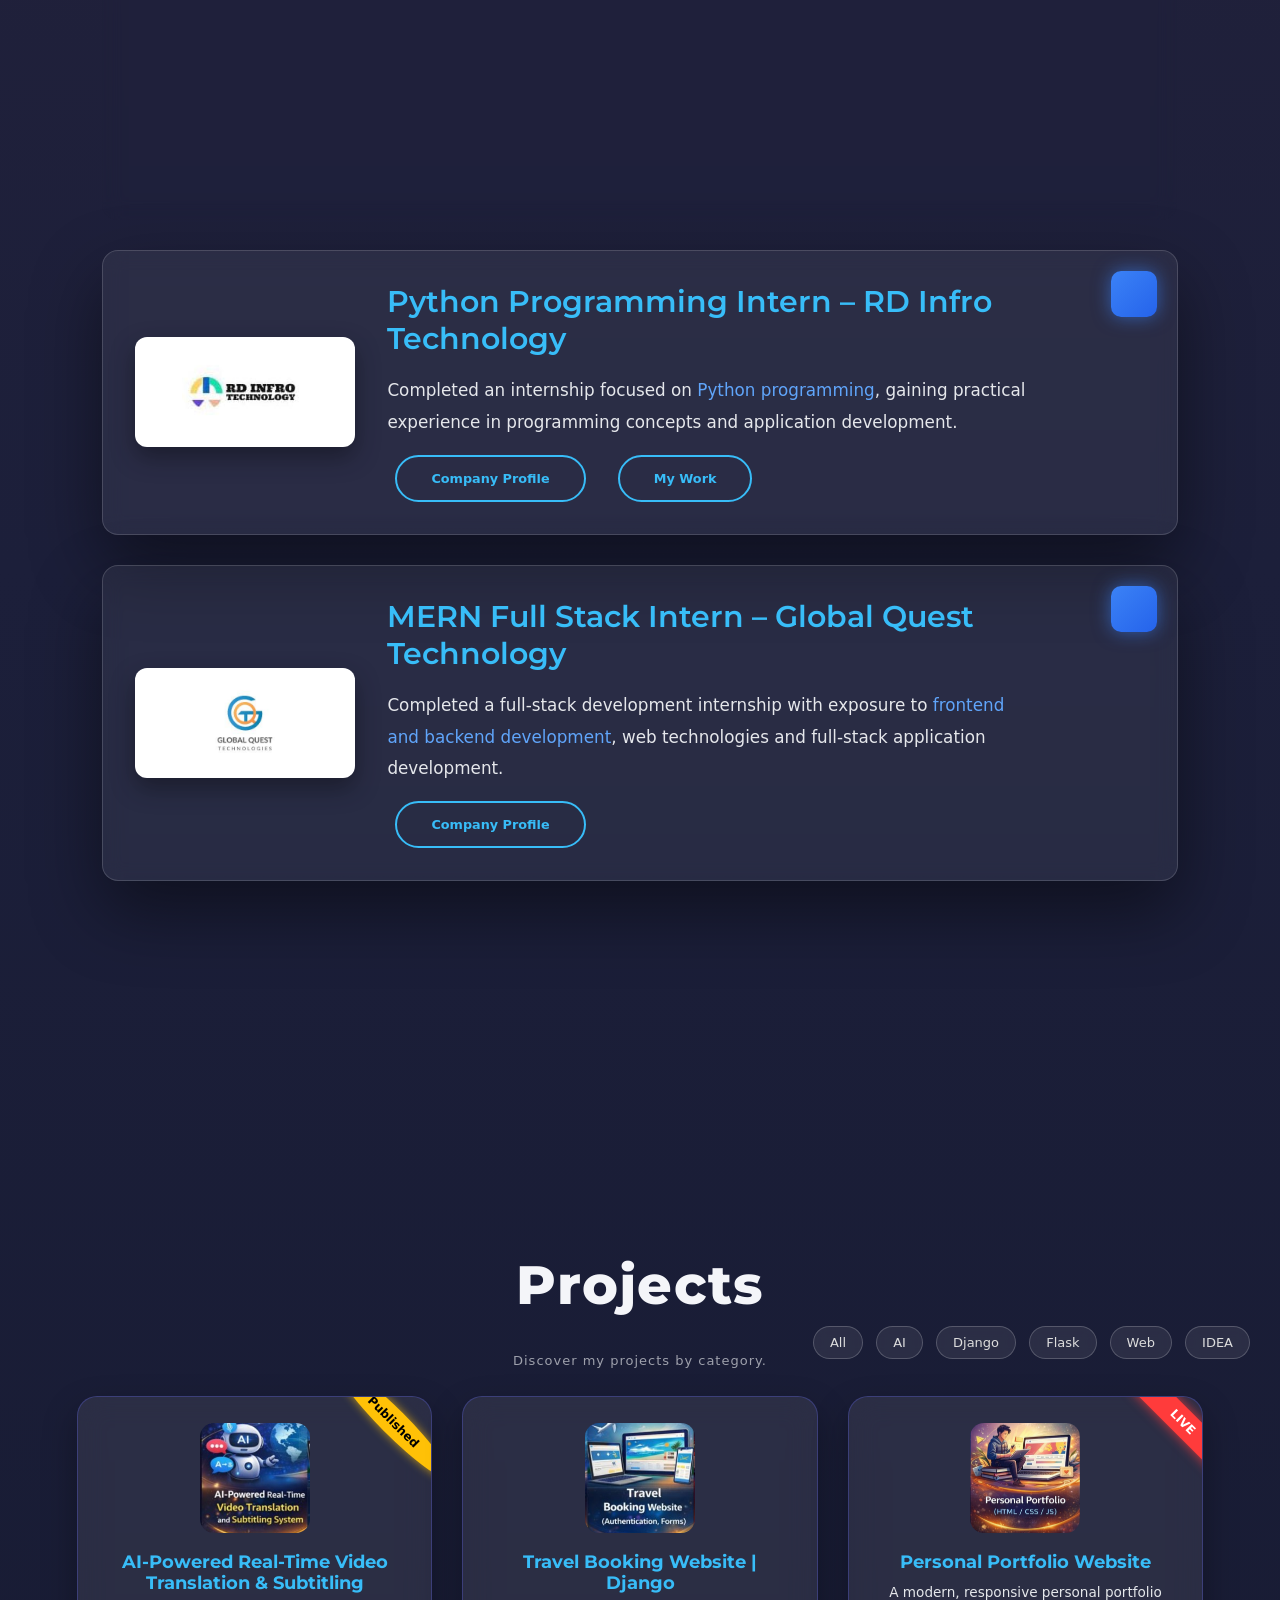
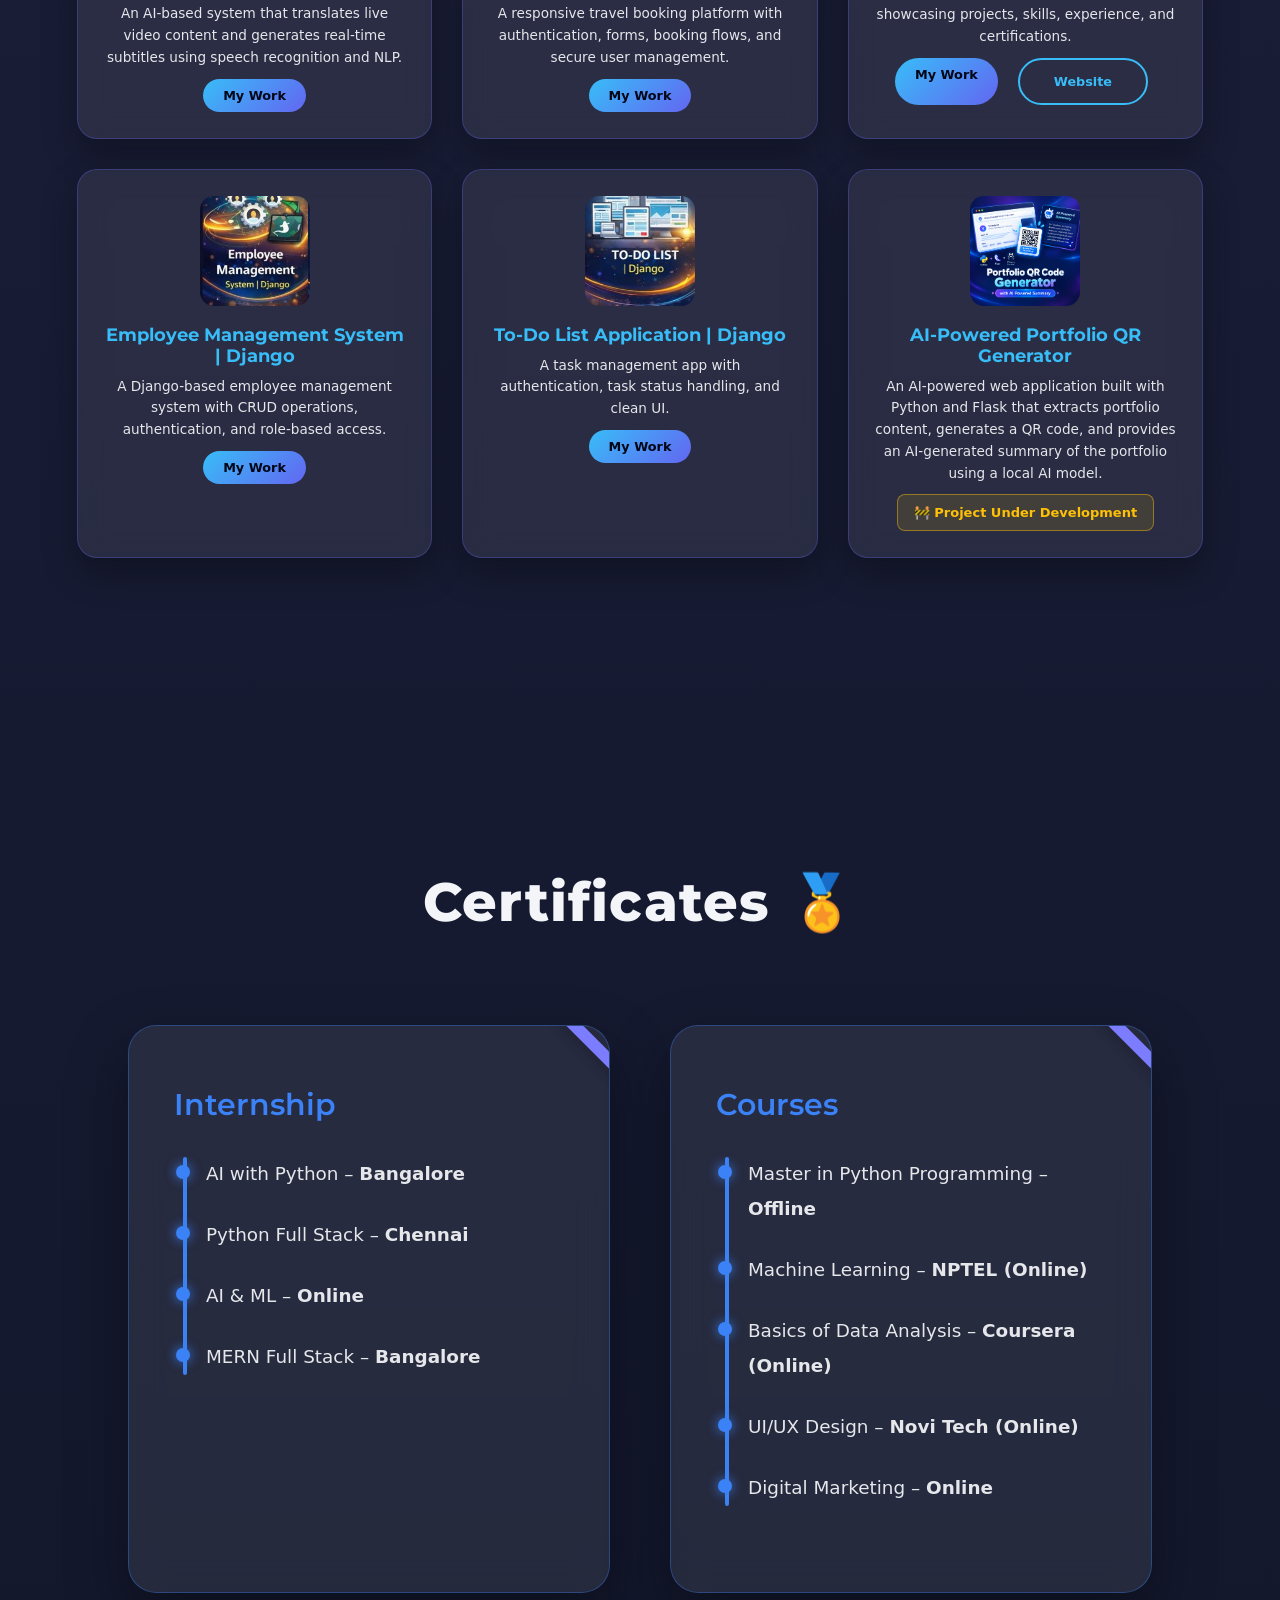
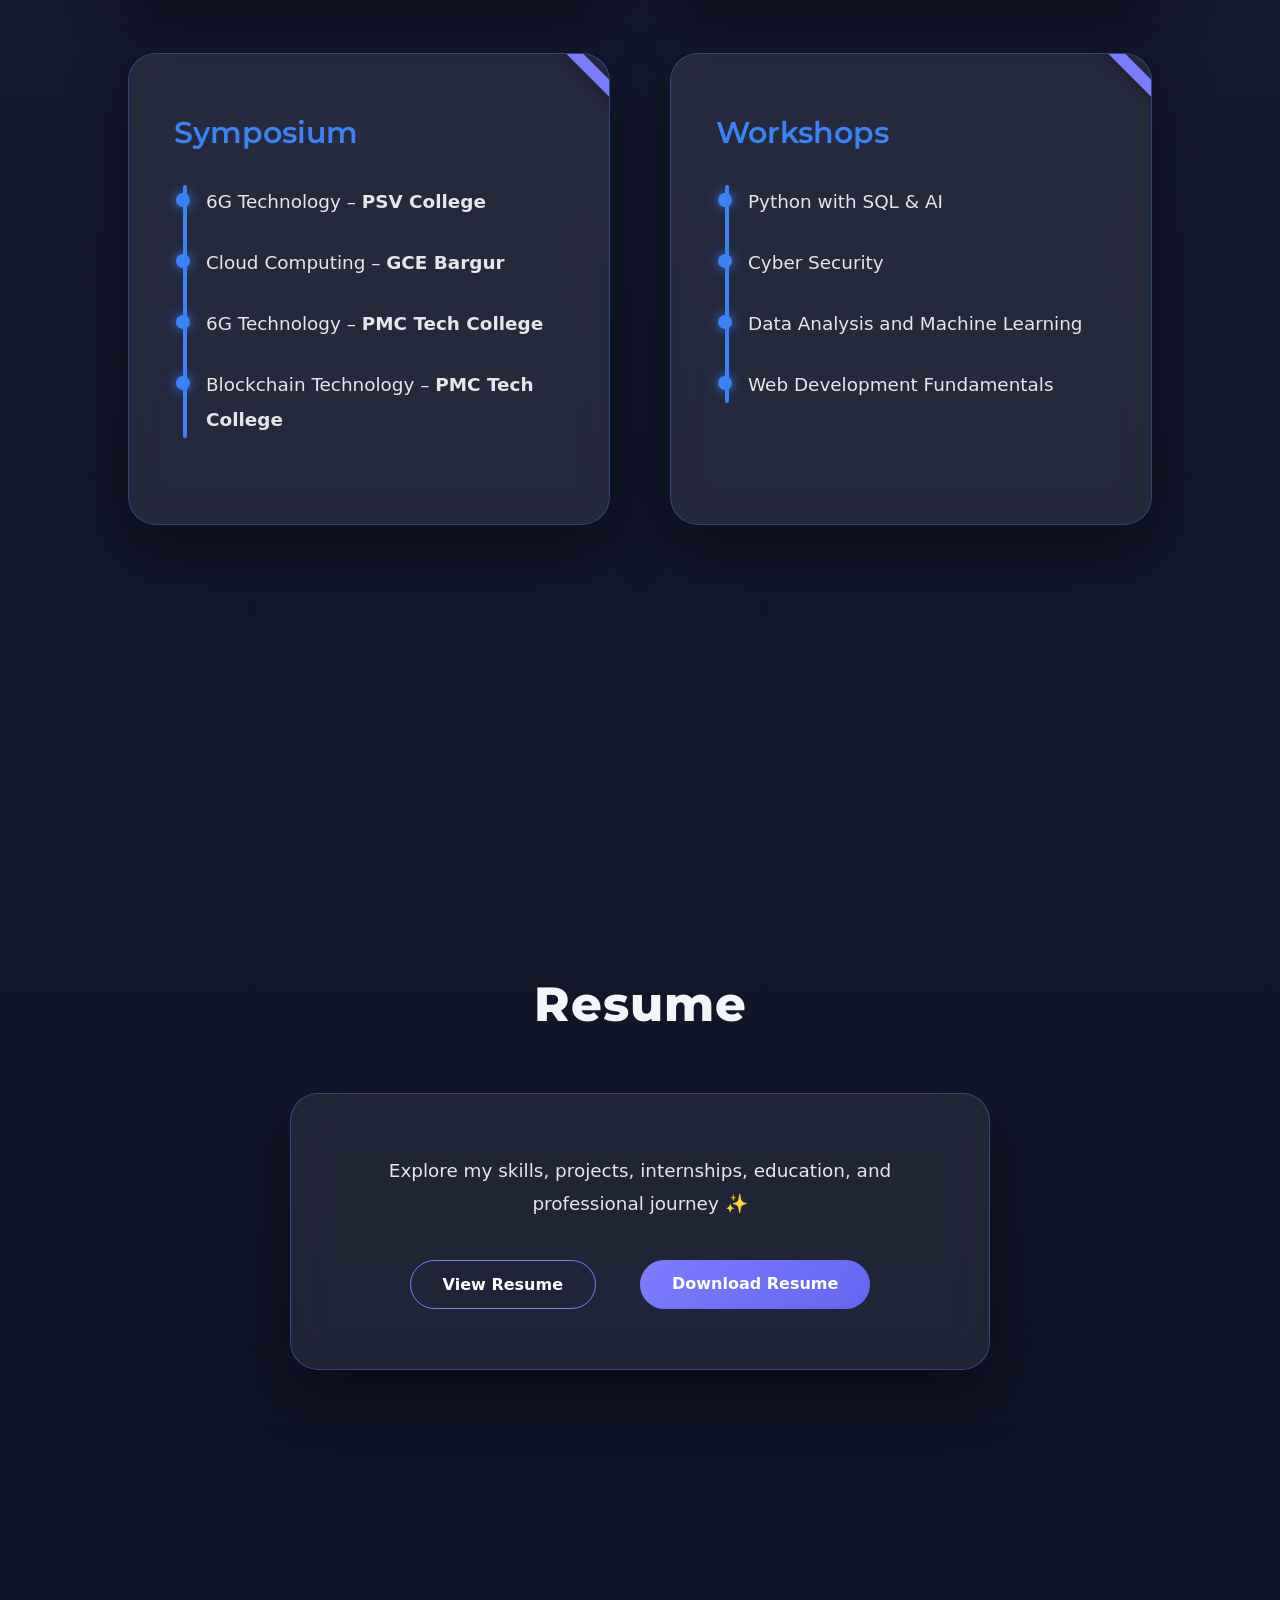
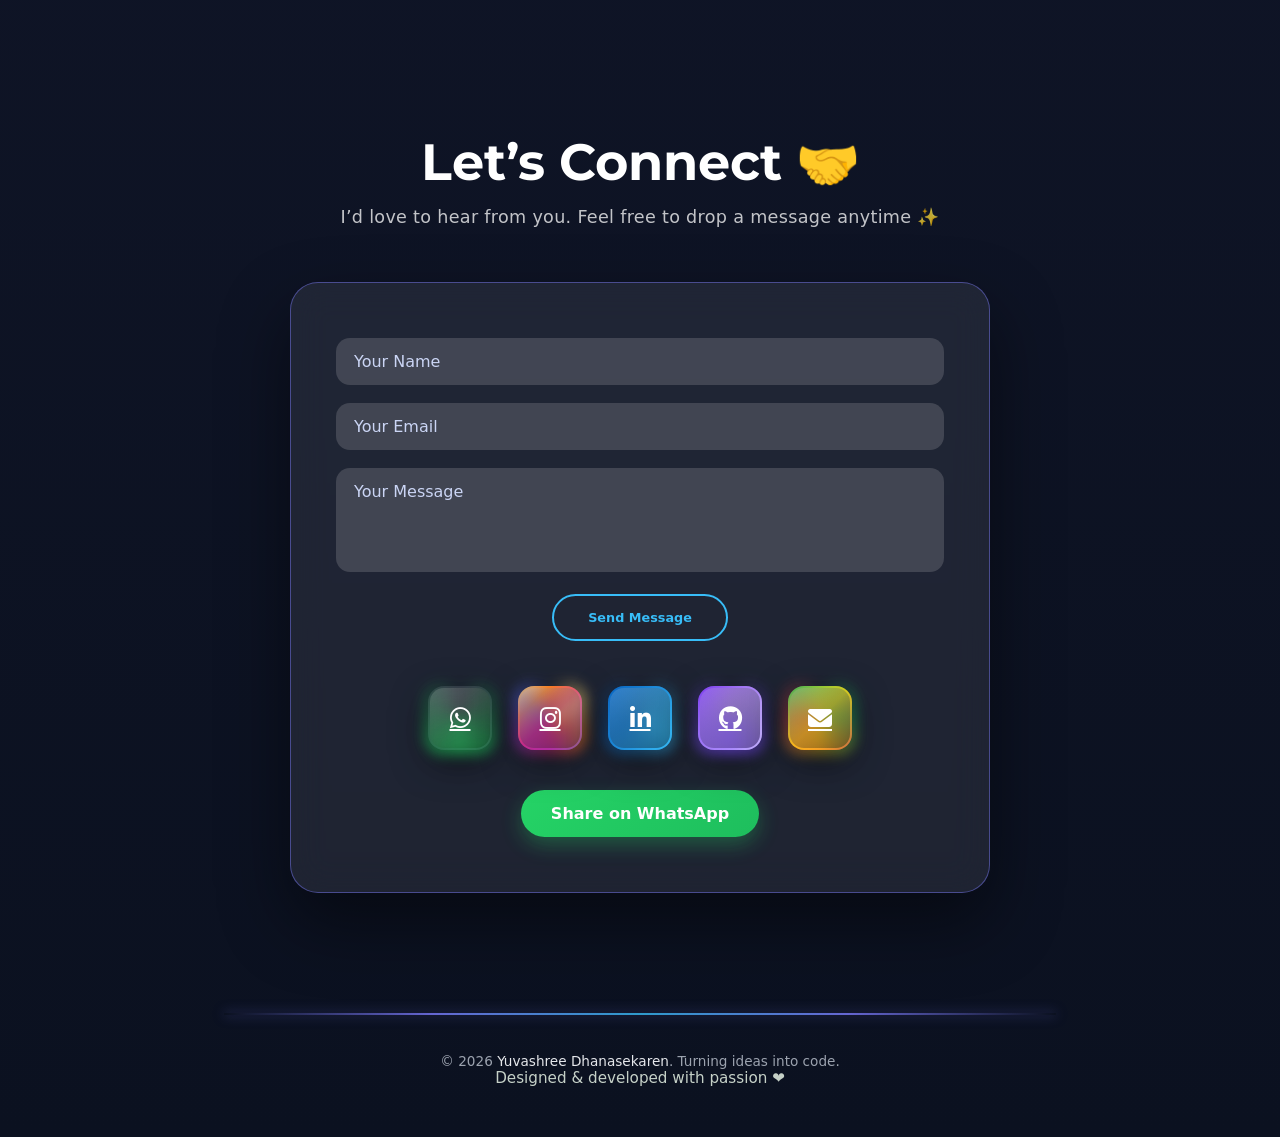
==== commit ad3c21ad: "Update school name in education section" ====
--- a/index.html
+++ b/index.html
@@ -155,7 +155,7 @@
       <p class="edu-score">Percentage: <span>91%</span></p>
       <p class="edu-desc">
         Completed SSLC at
-        <span class="highlight">NAG School, Walaja</span>
+        <span class="highlight">Sunbeam School, Walaja</span>
         with strong academic fundamentals.
       </p>
     </div>
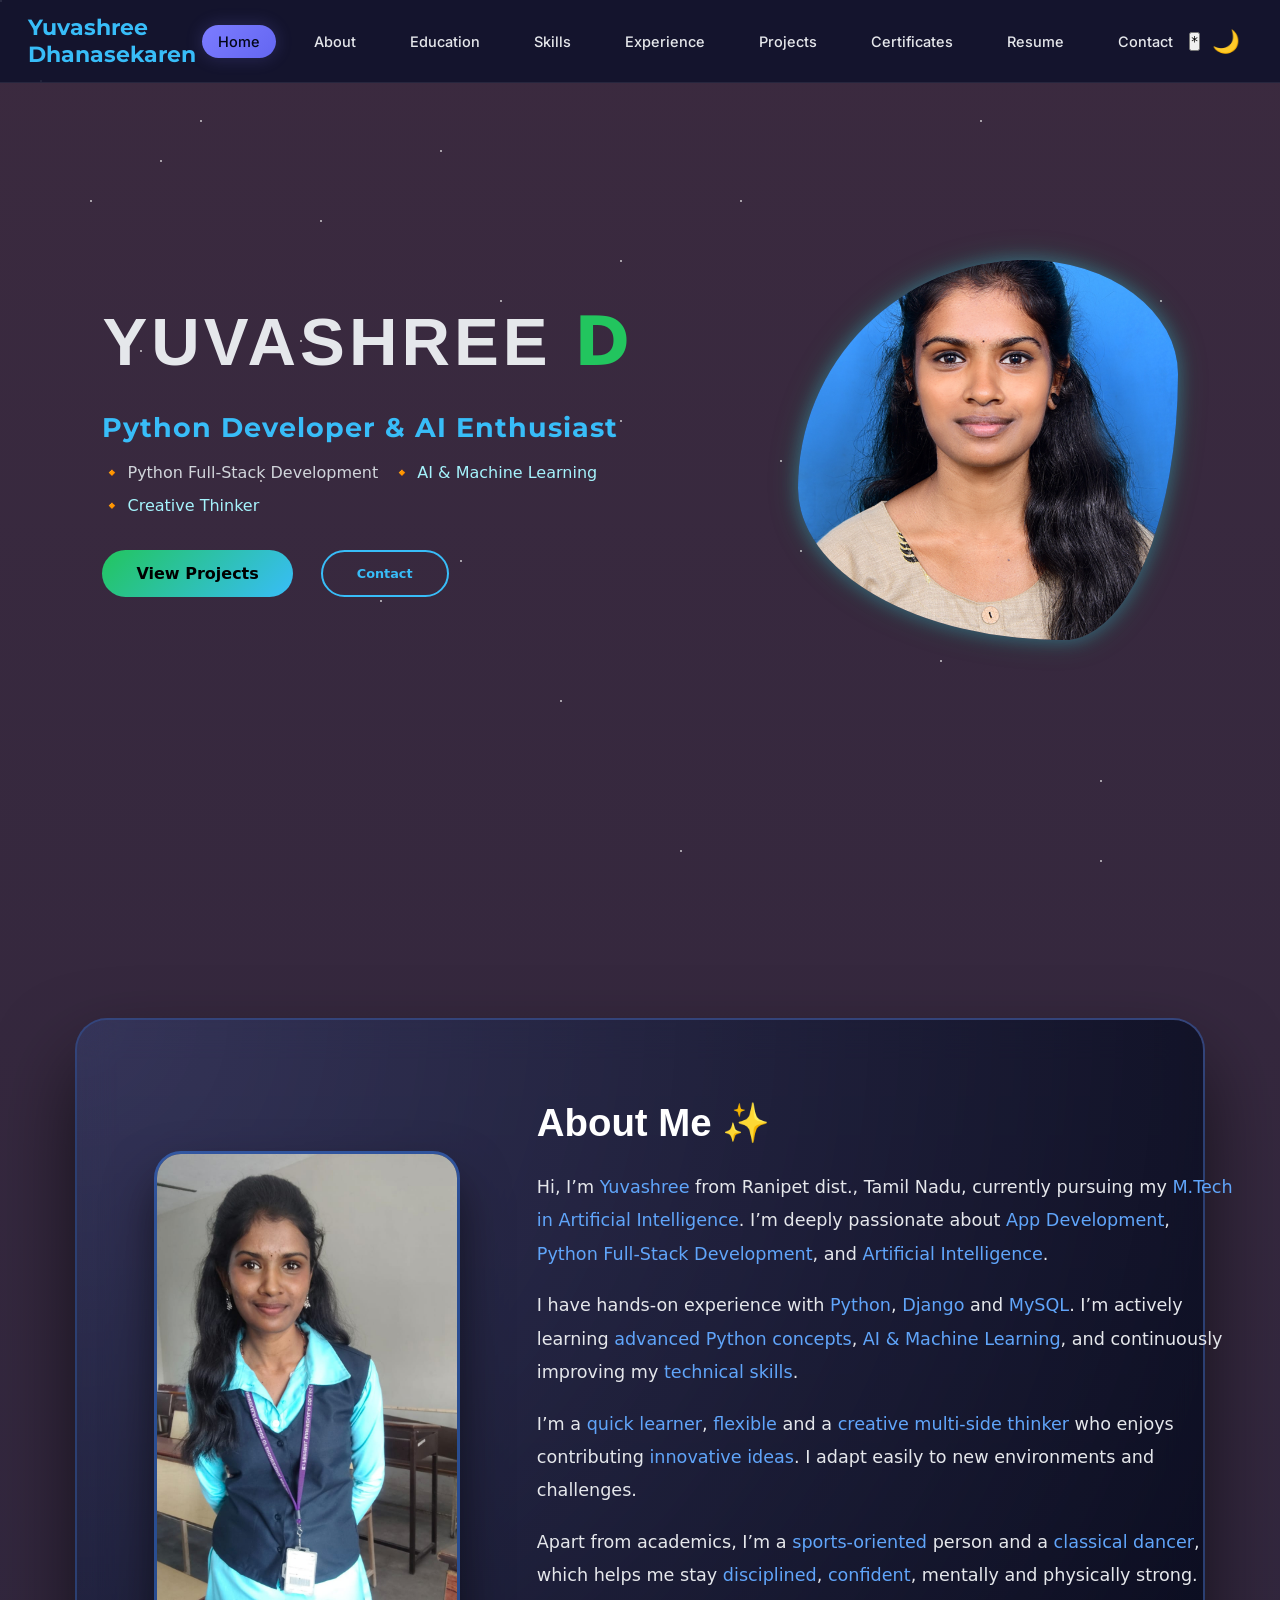
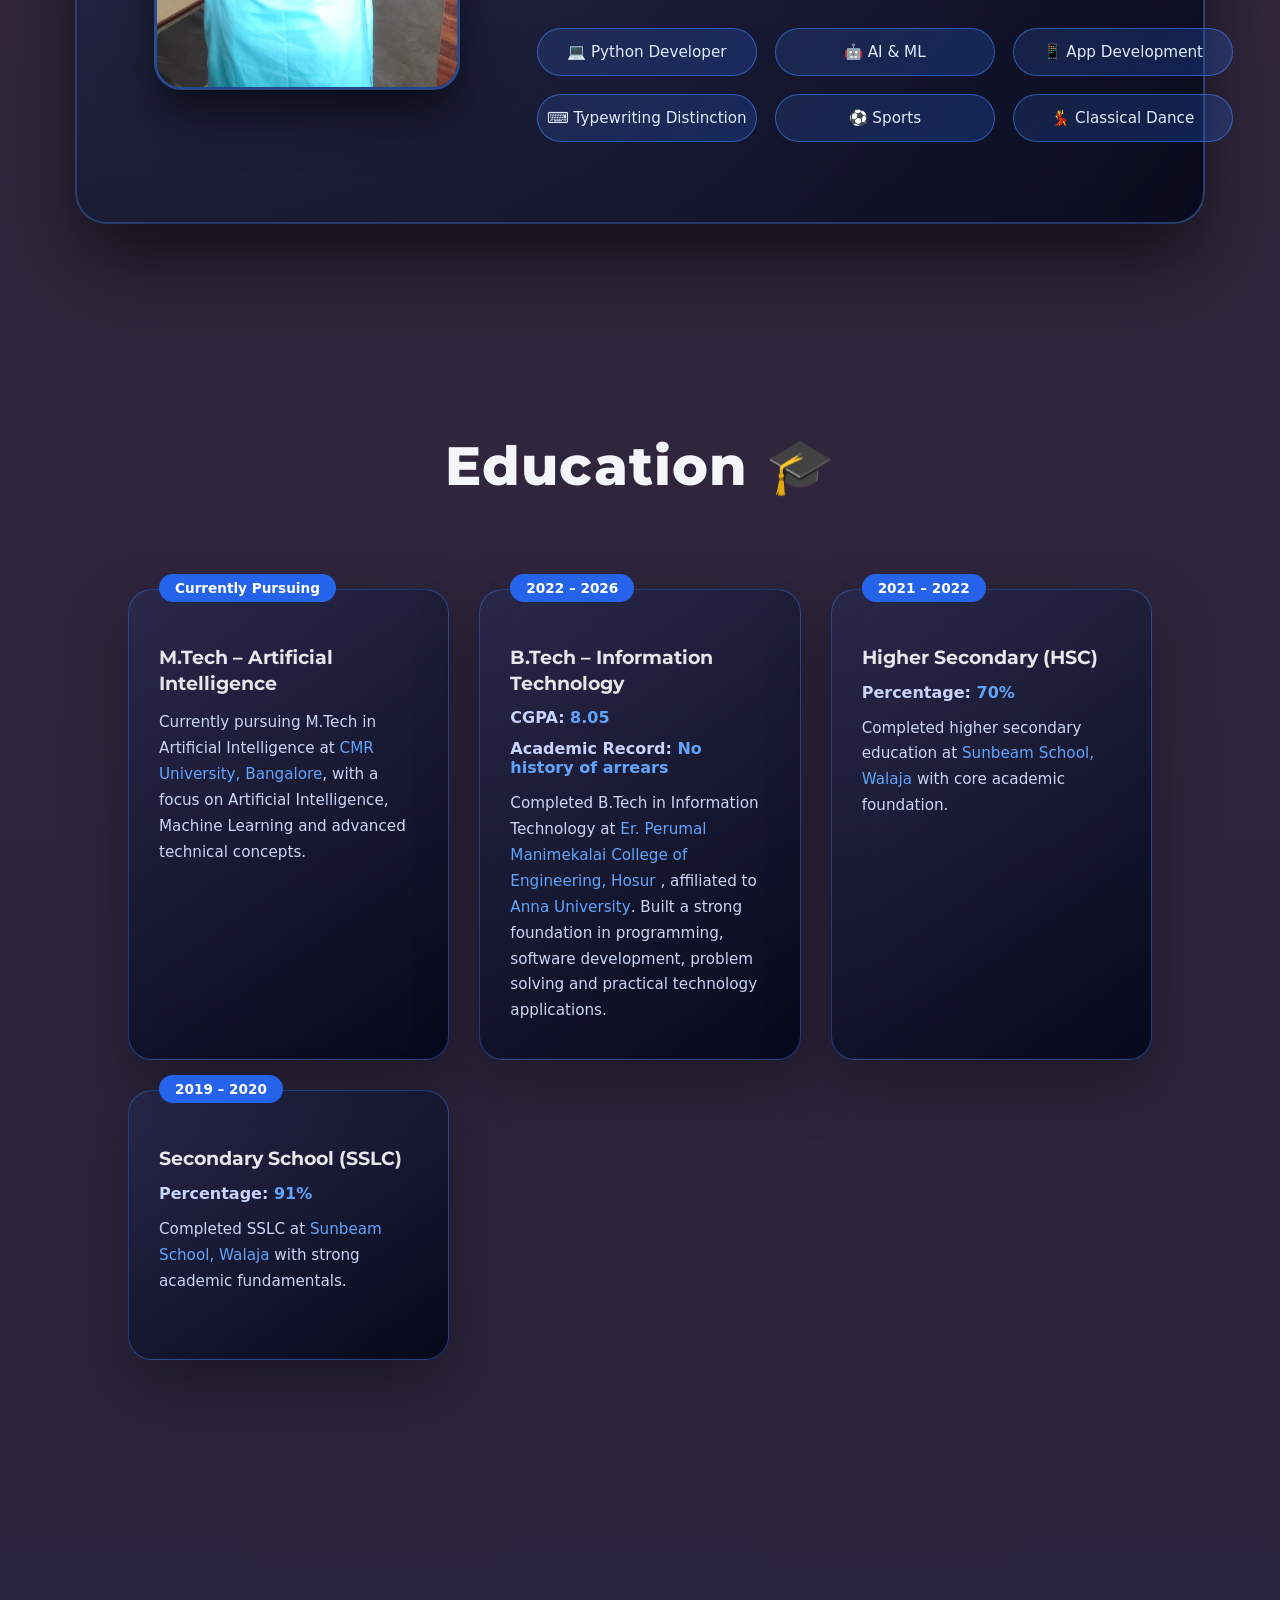
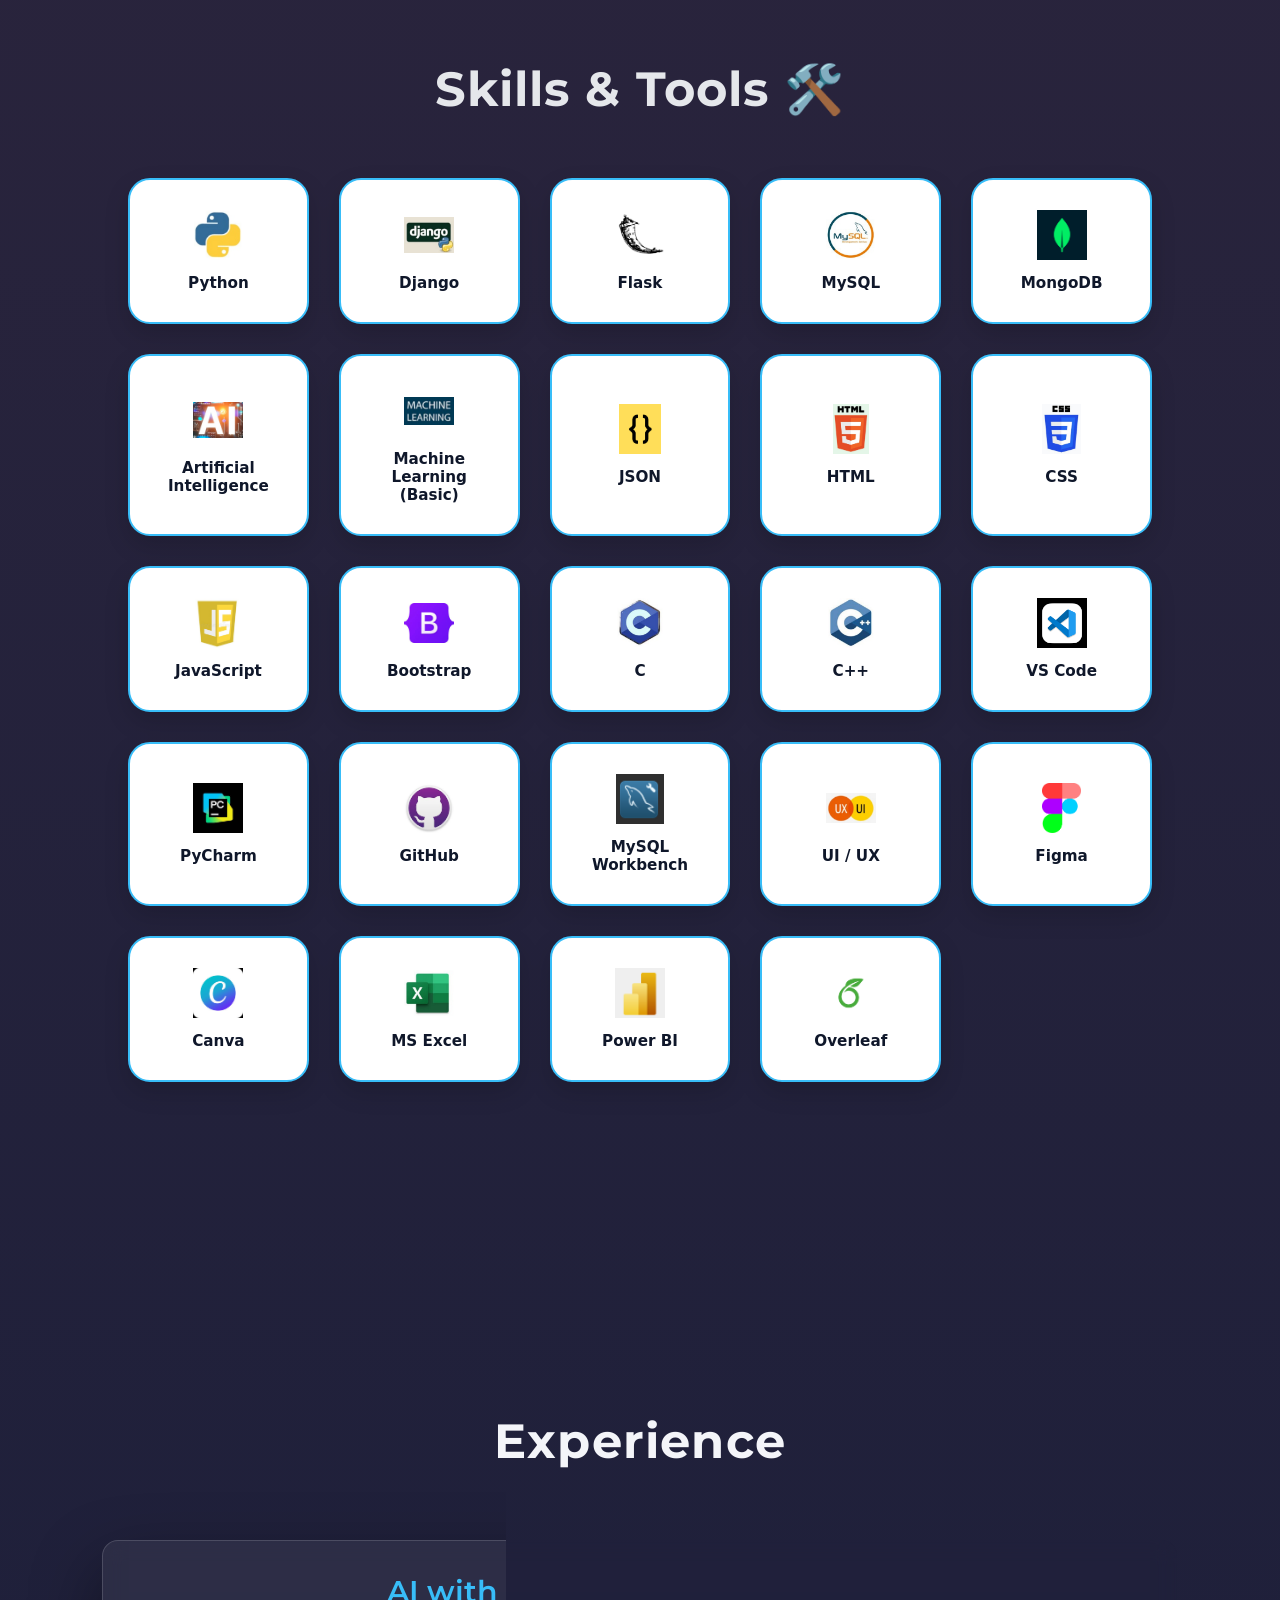
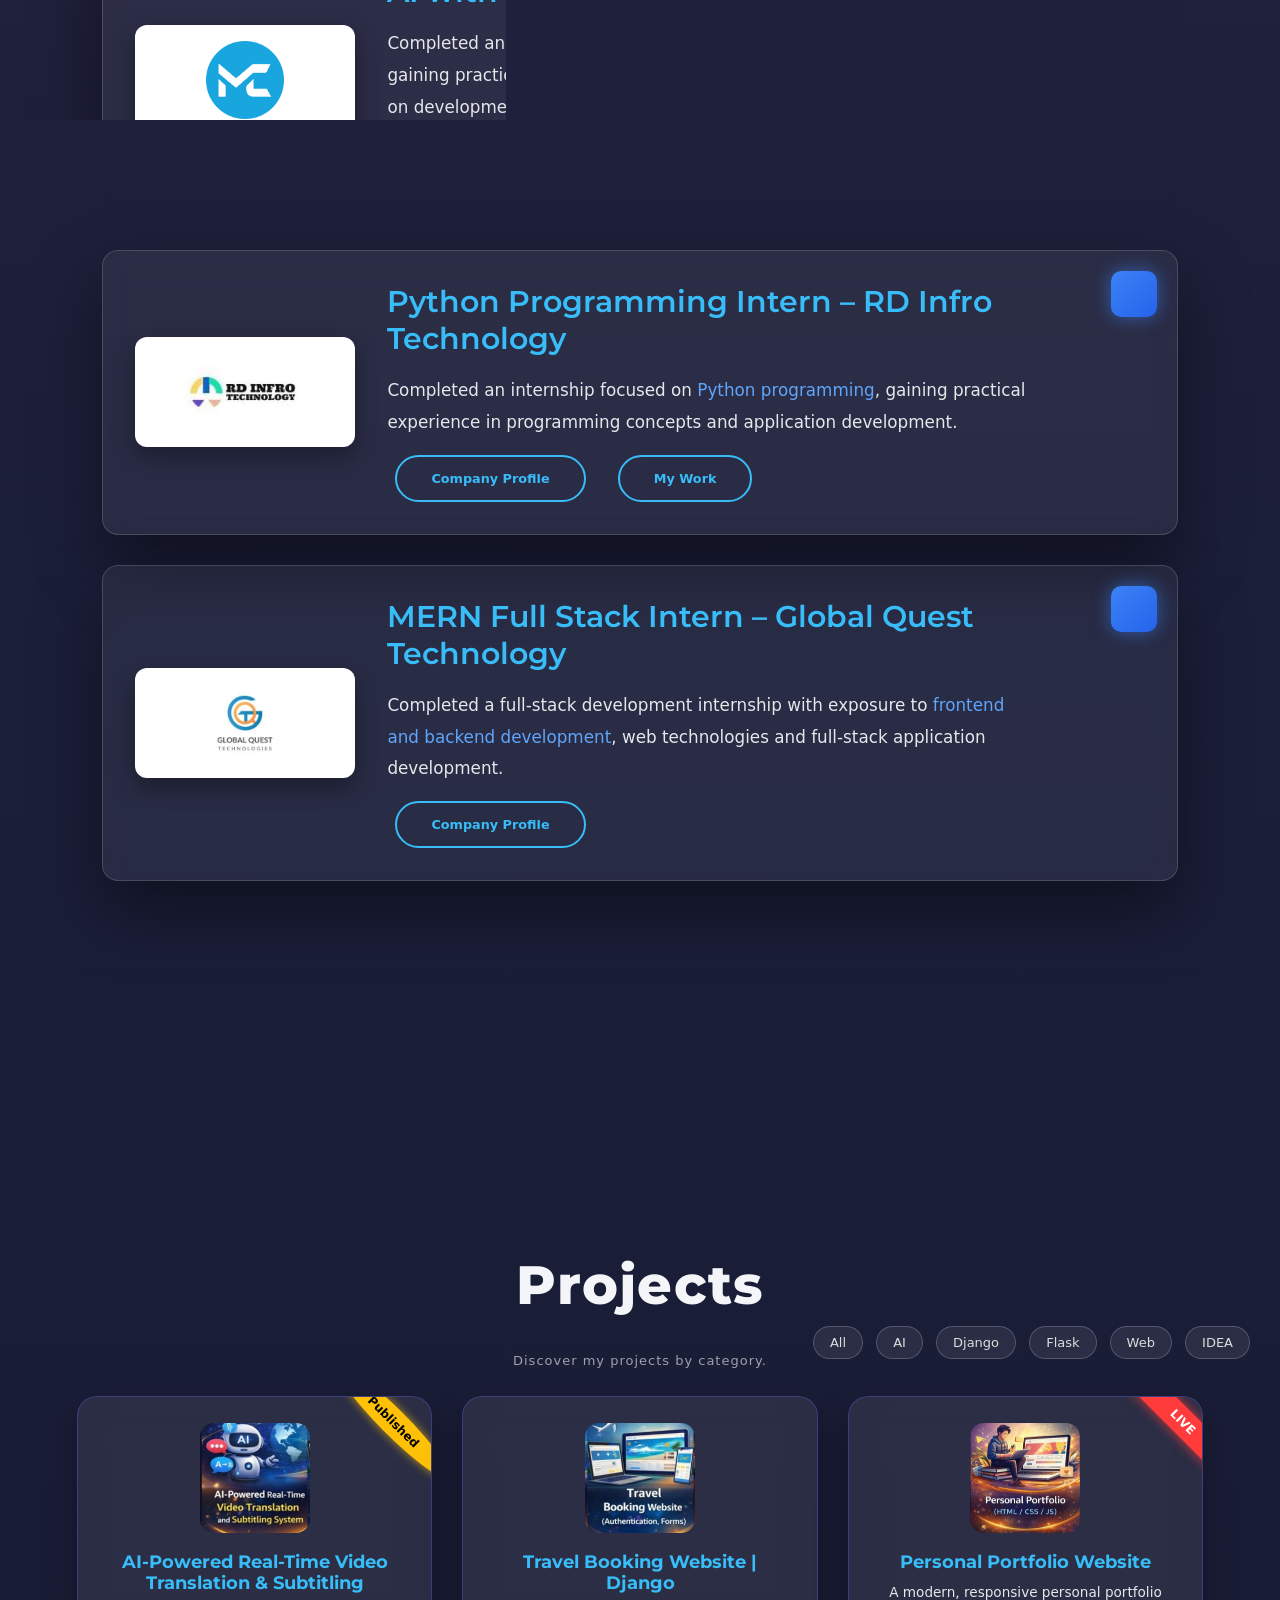
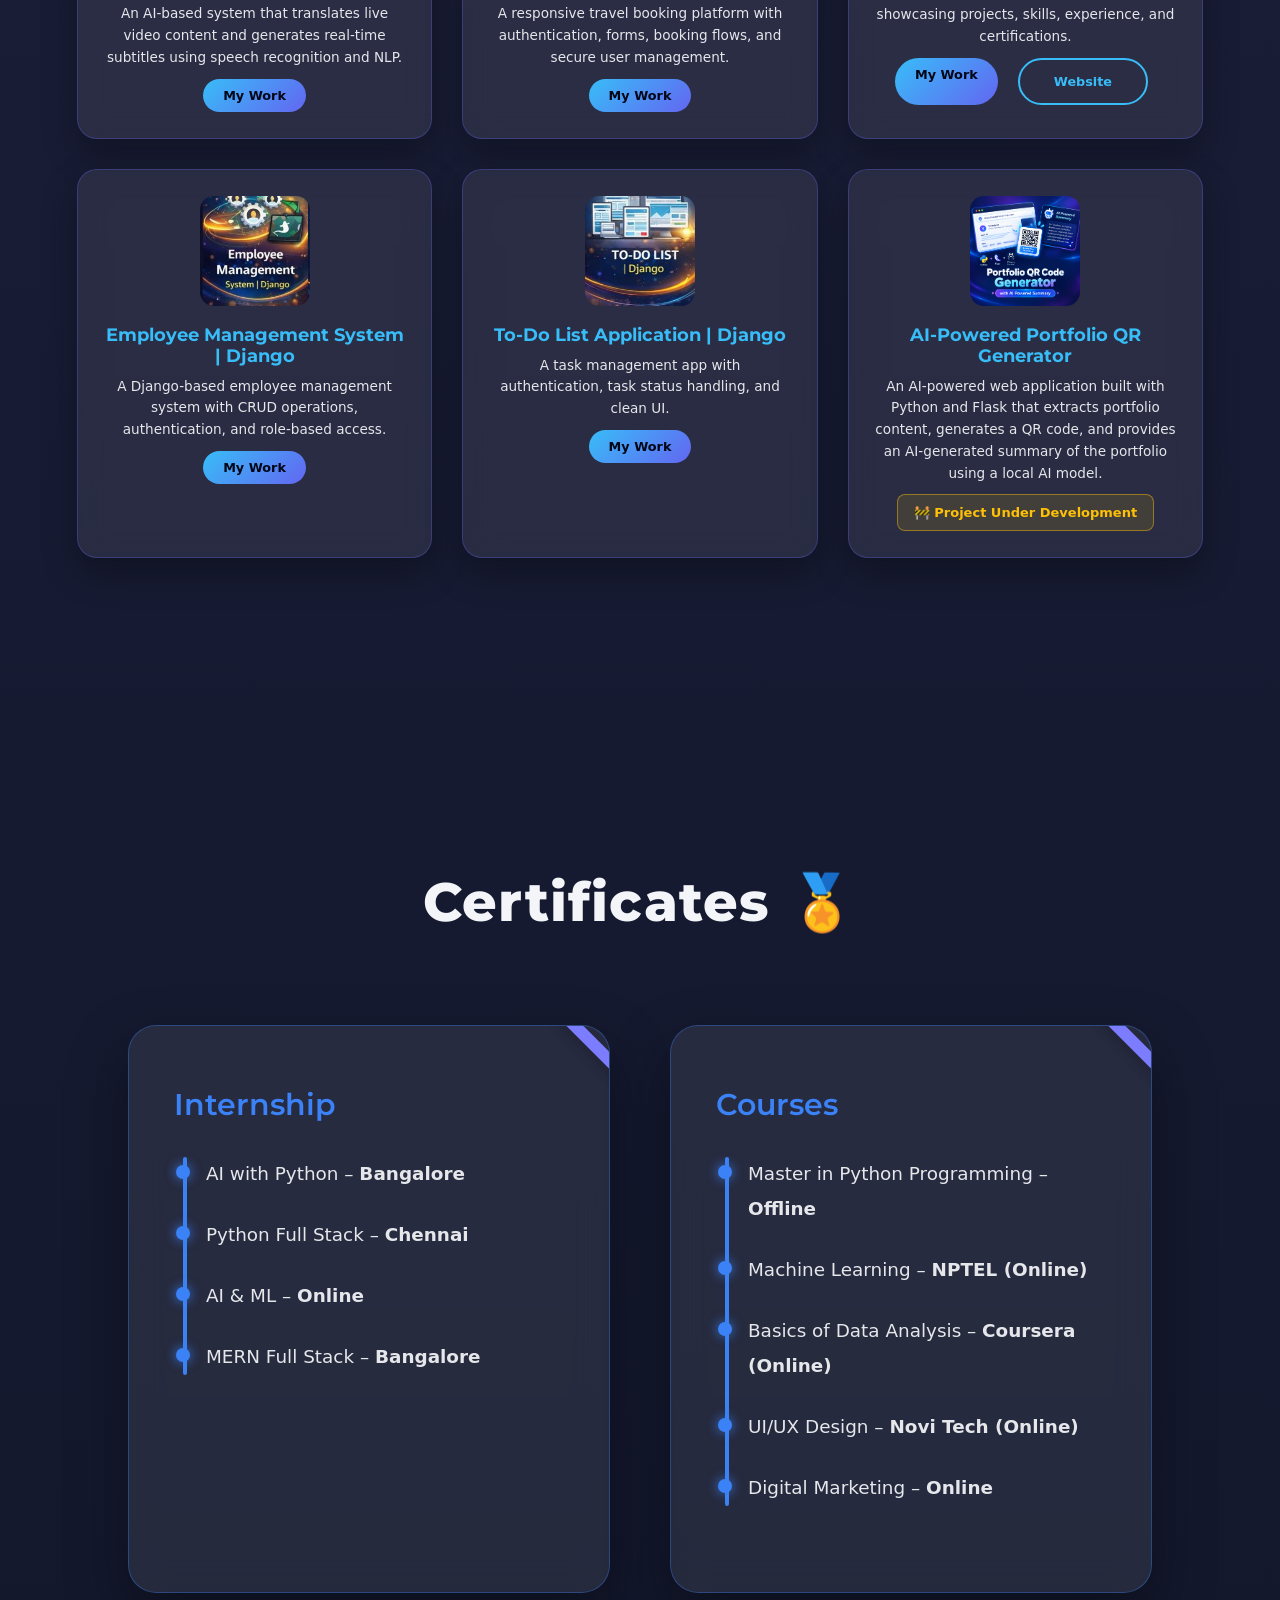
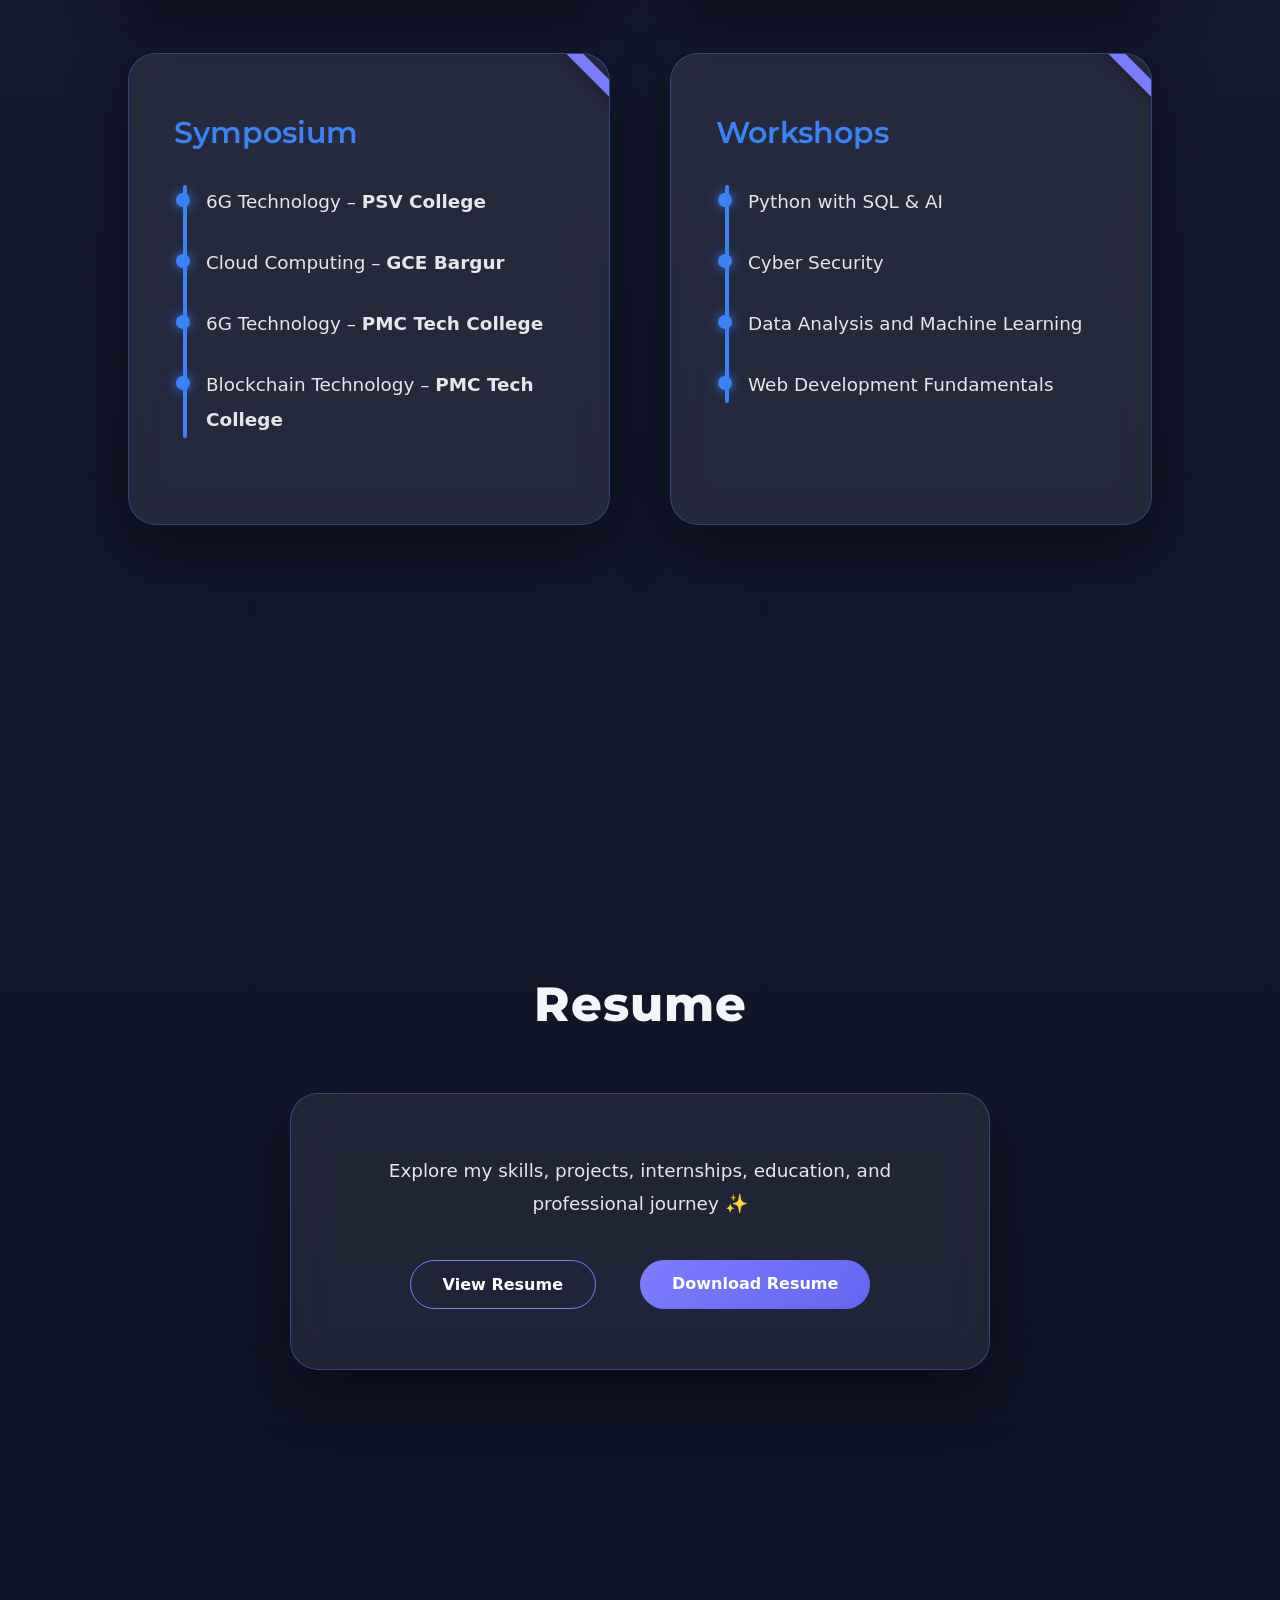
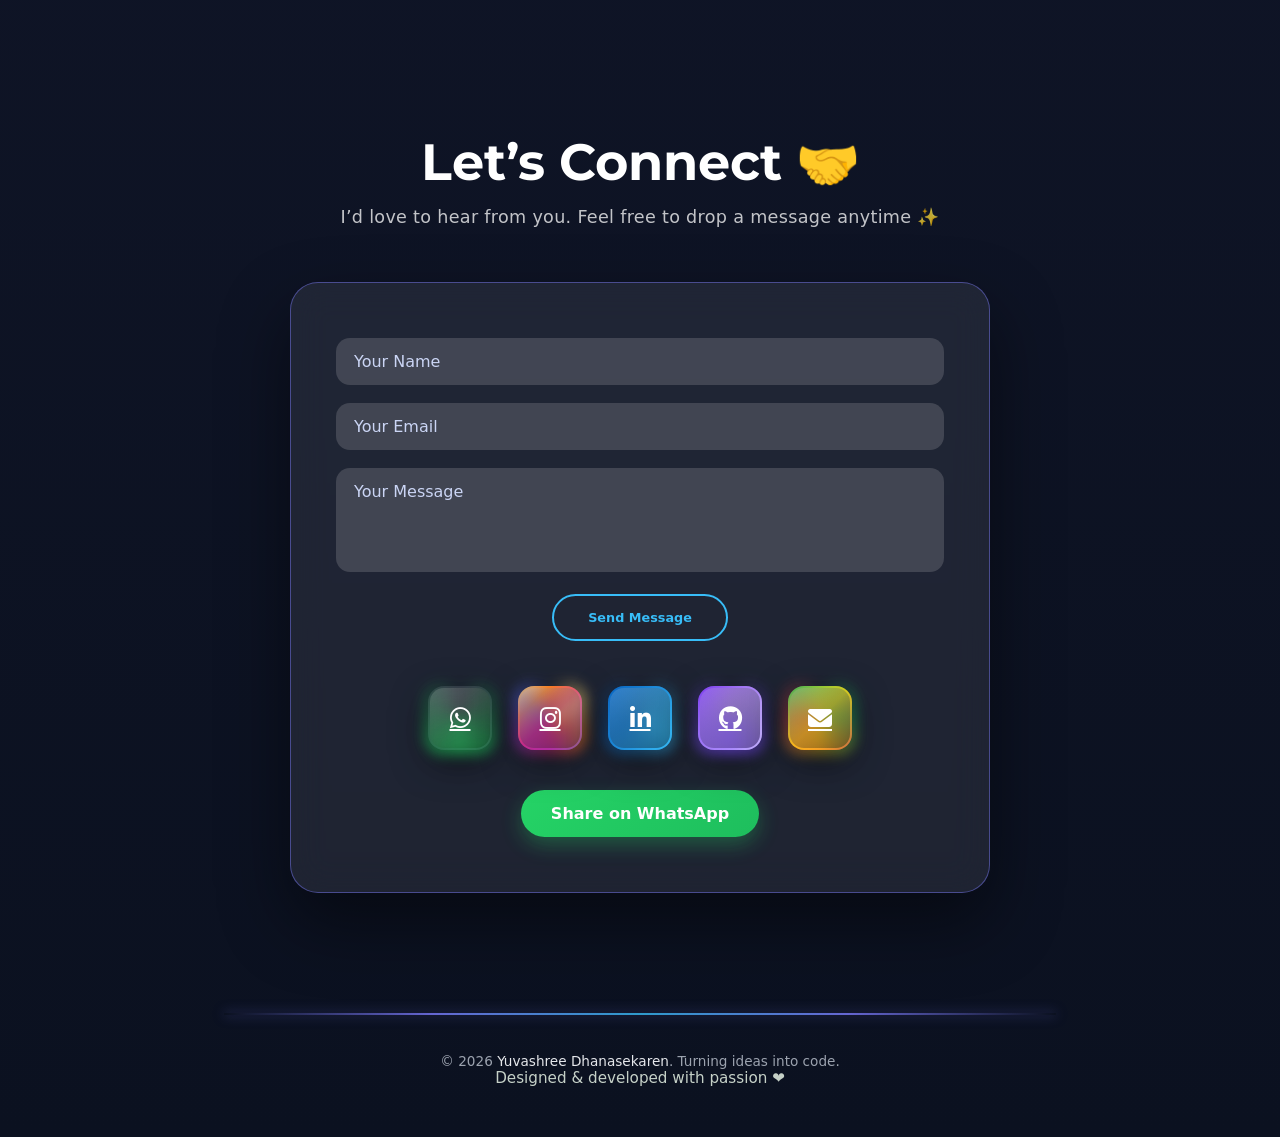
==== commit ad9fe117: "Expand hometown details in About Me section" ====
--- a/index.html
+++ b/index.html
@@ -66,7 +66,7 @@
     <div class="about-content">
       <h2 class="about-title">About Me ✨</h2>
       <p>
-  Hi, I’m <span class="highlight">Yuvashree</span> from Ranipet, currently pursuing my
+  Hi, I’m <span class="highlight">Yuvashree</span> from Ranipet dist., Tamil Nadu, currently pursuing my
   <span class="highlight">M.Tech in Artificial Intelligence</span>.
   I’m deeply passionate about <span class="highlight">App Development</span>,
   <span class="highlight">Python Full-Stack Development</span>, and
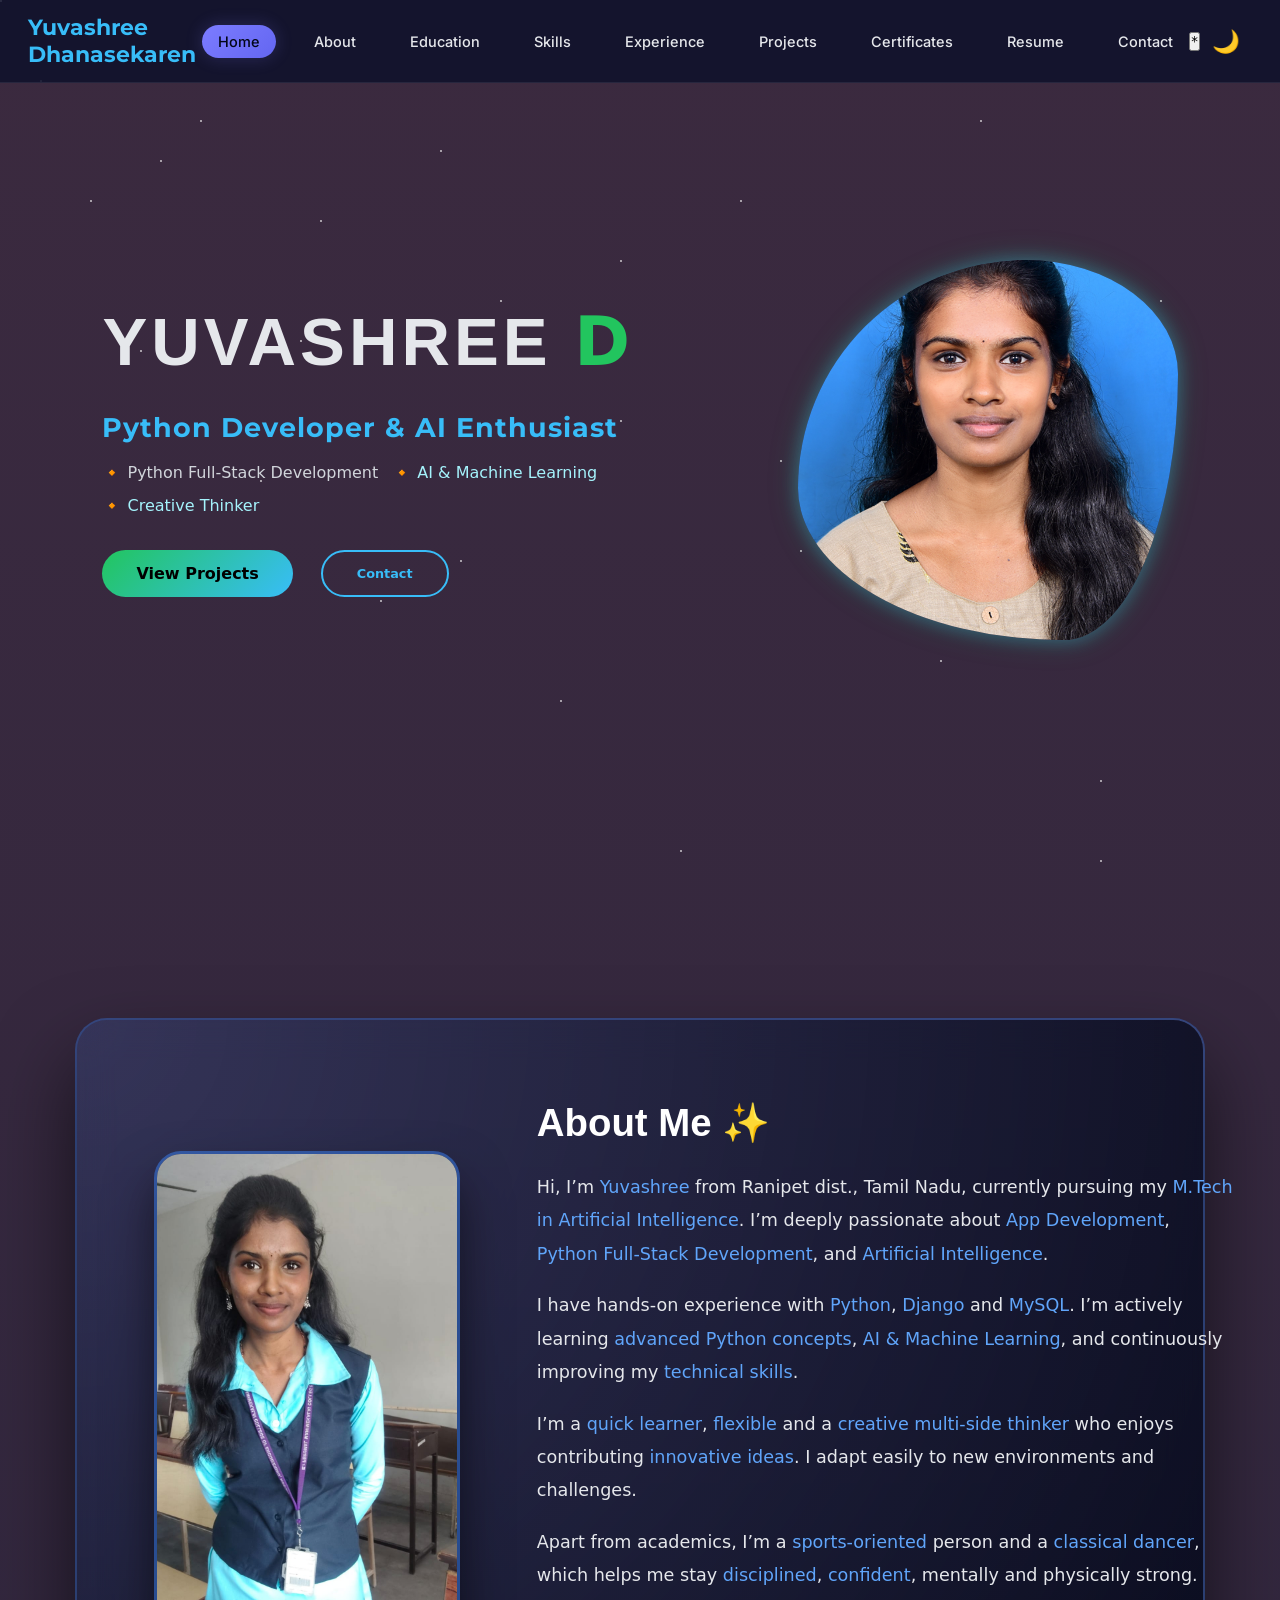
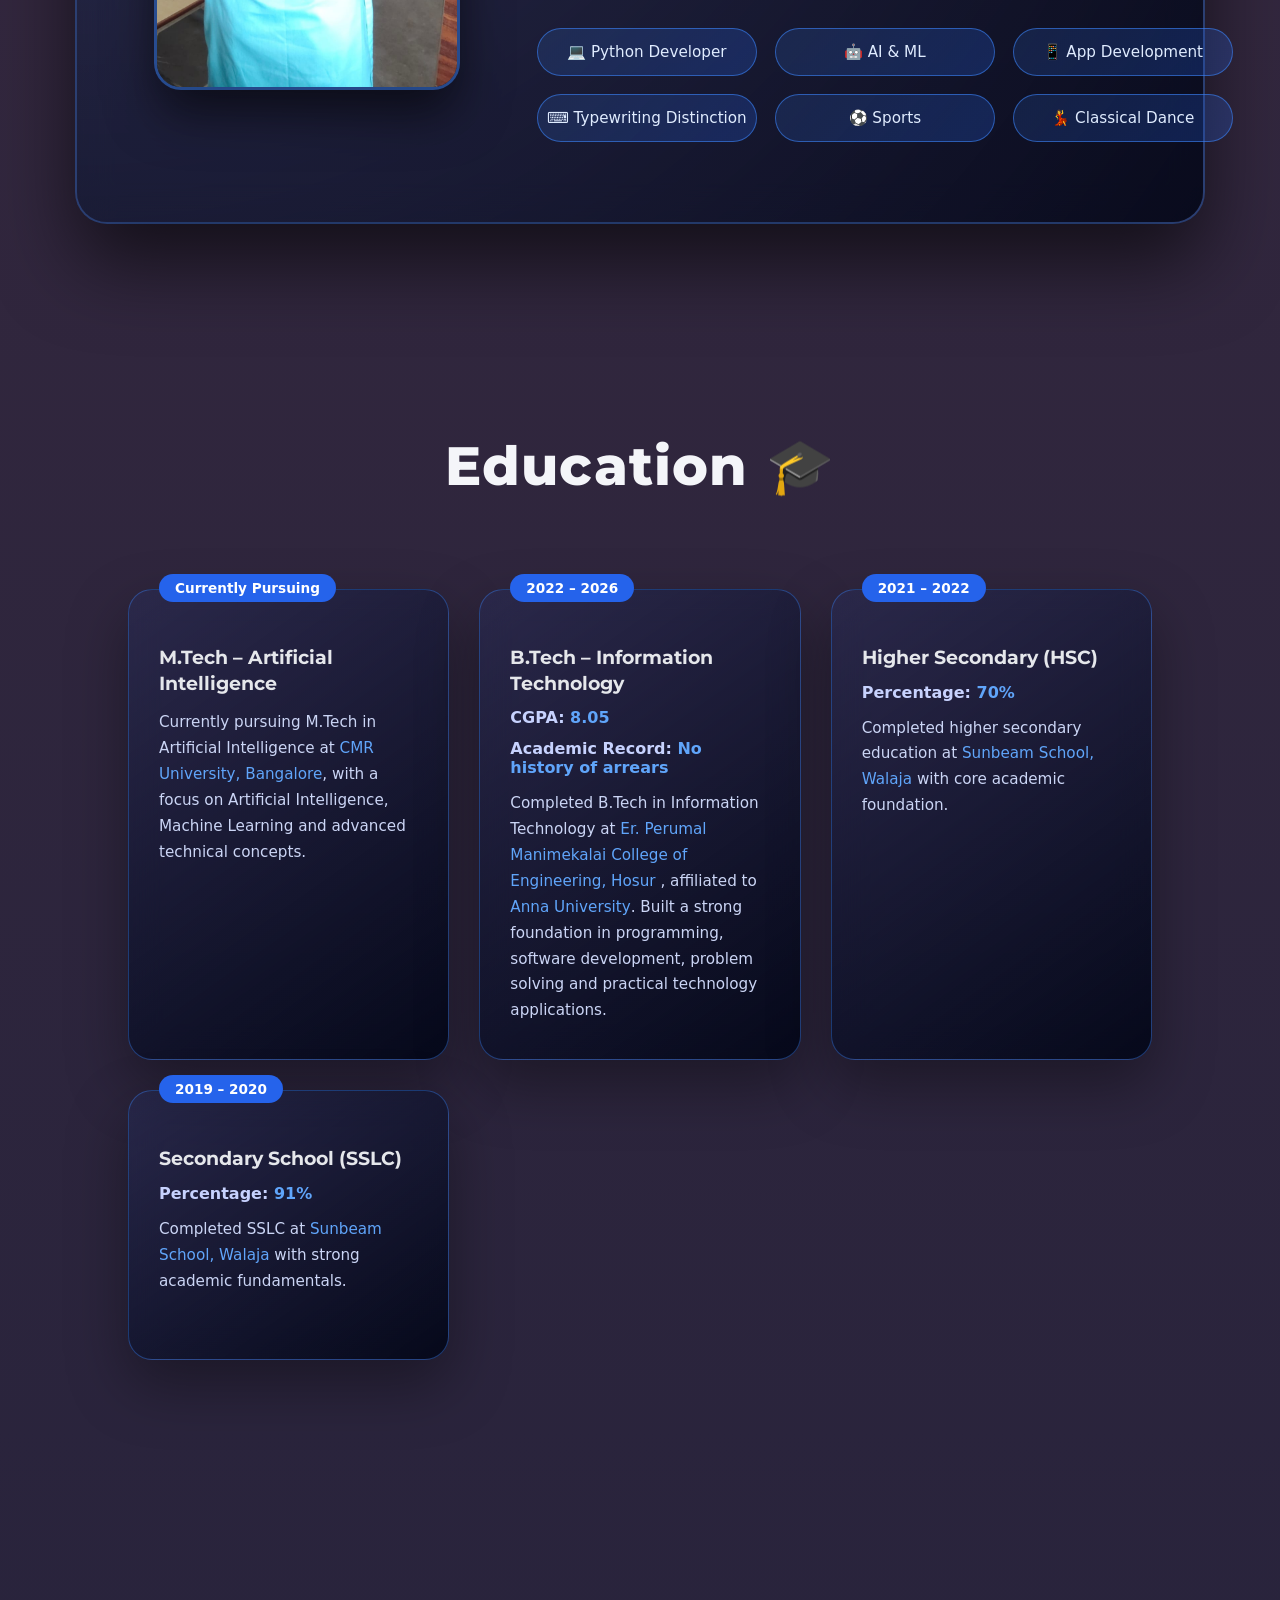
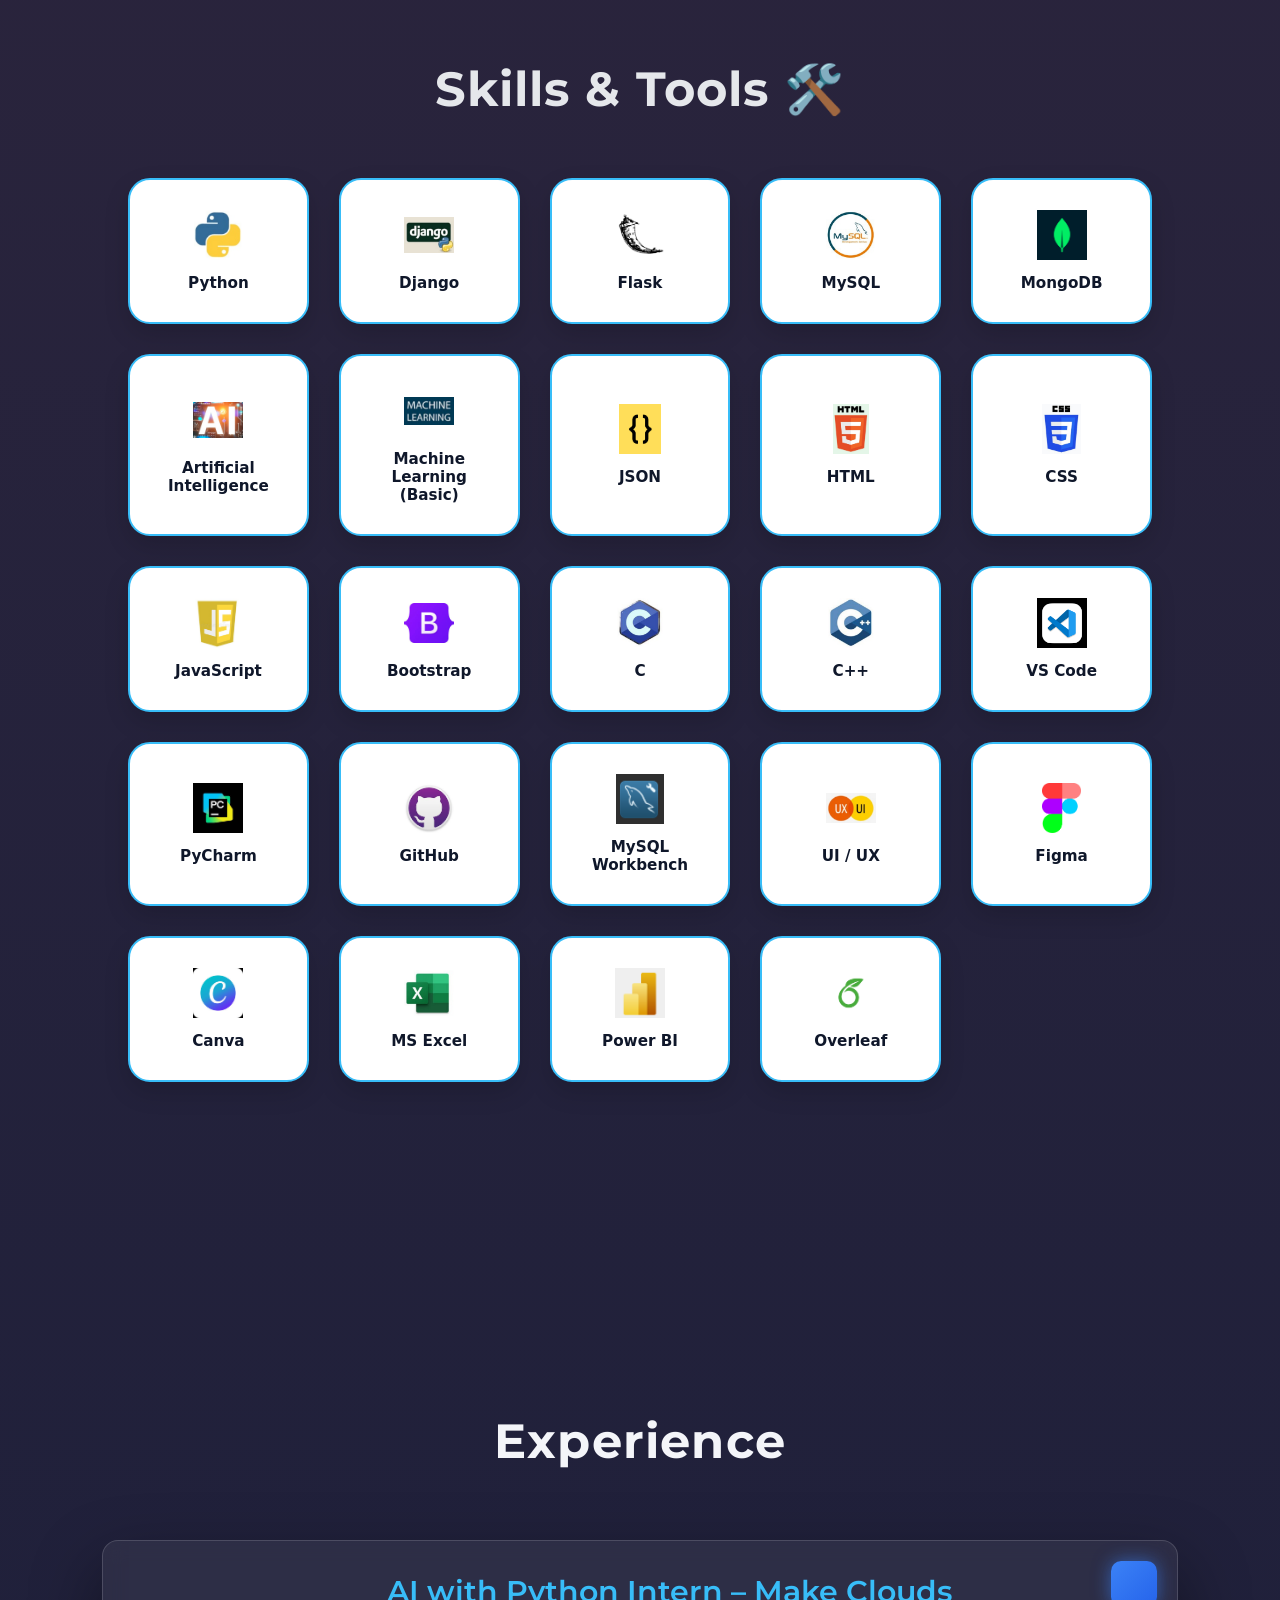
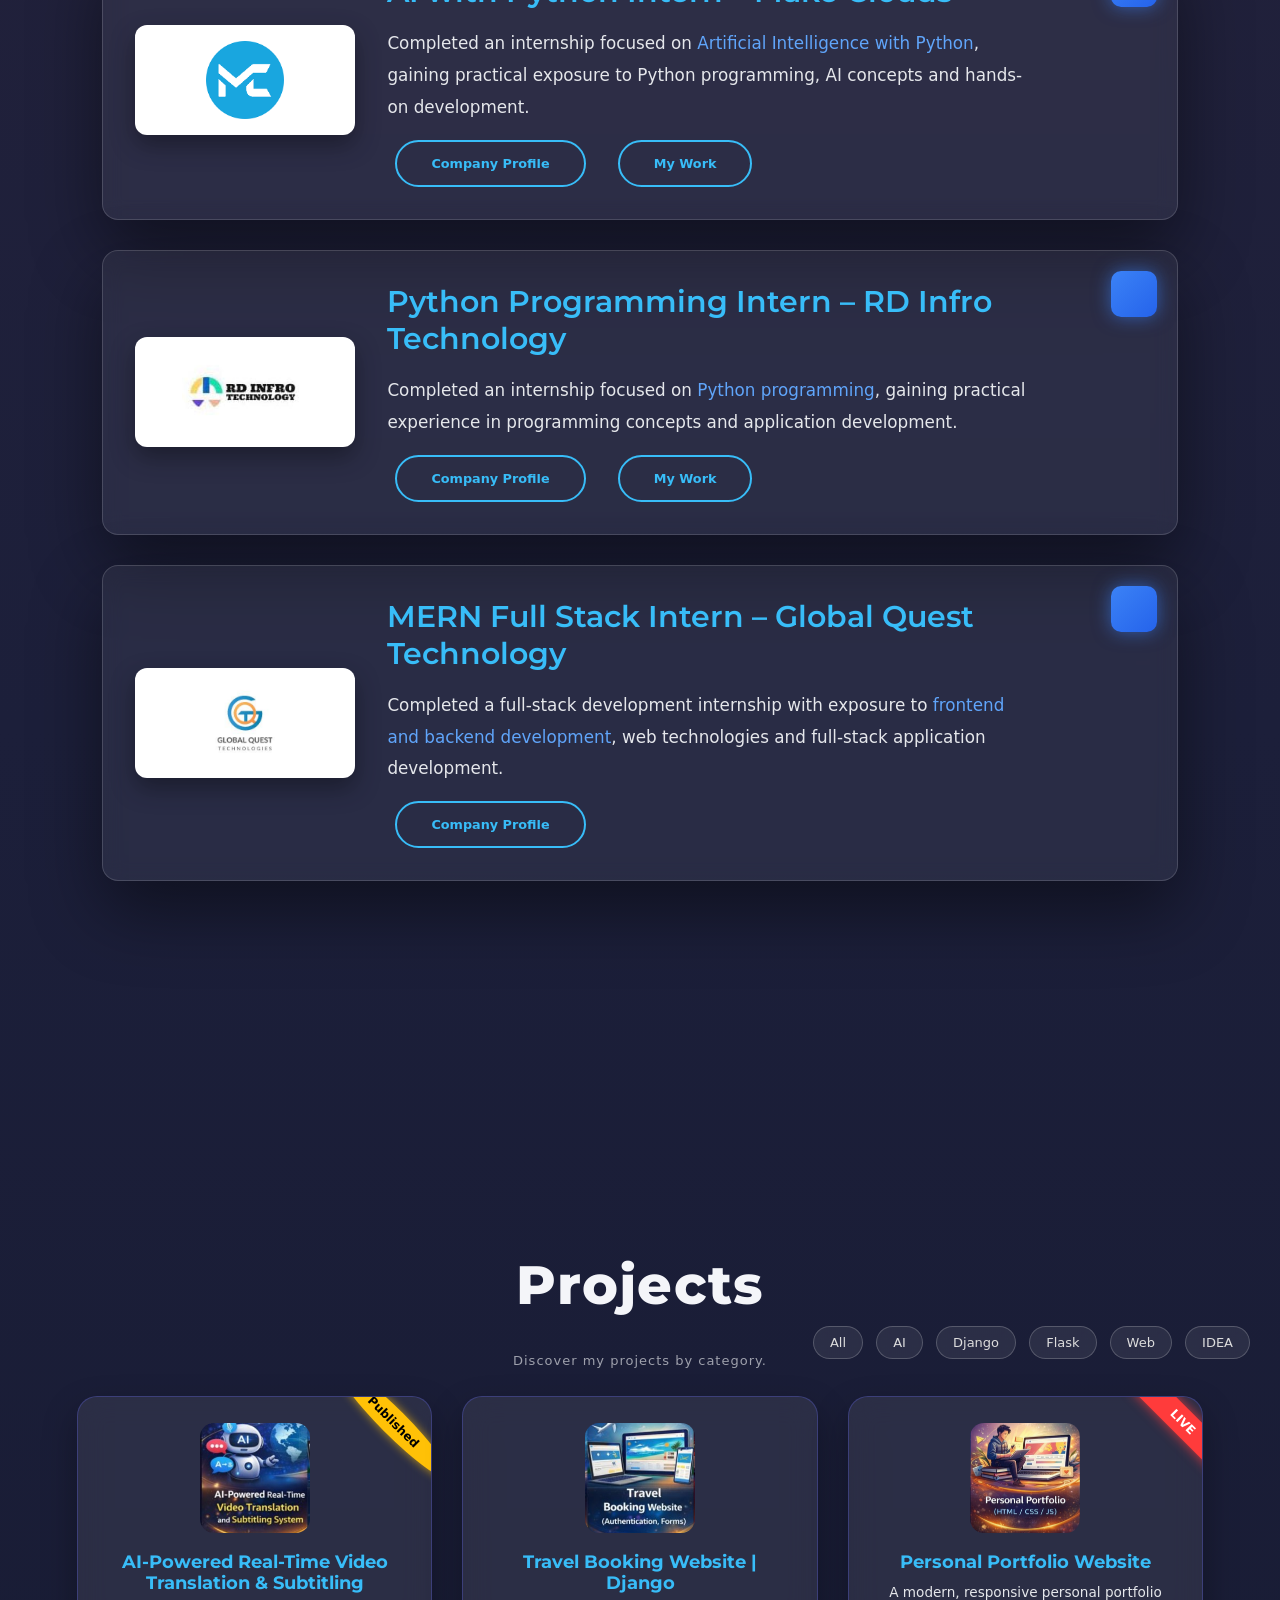
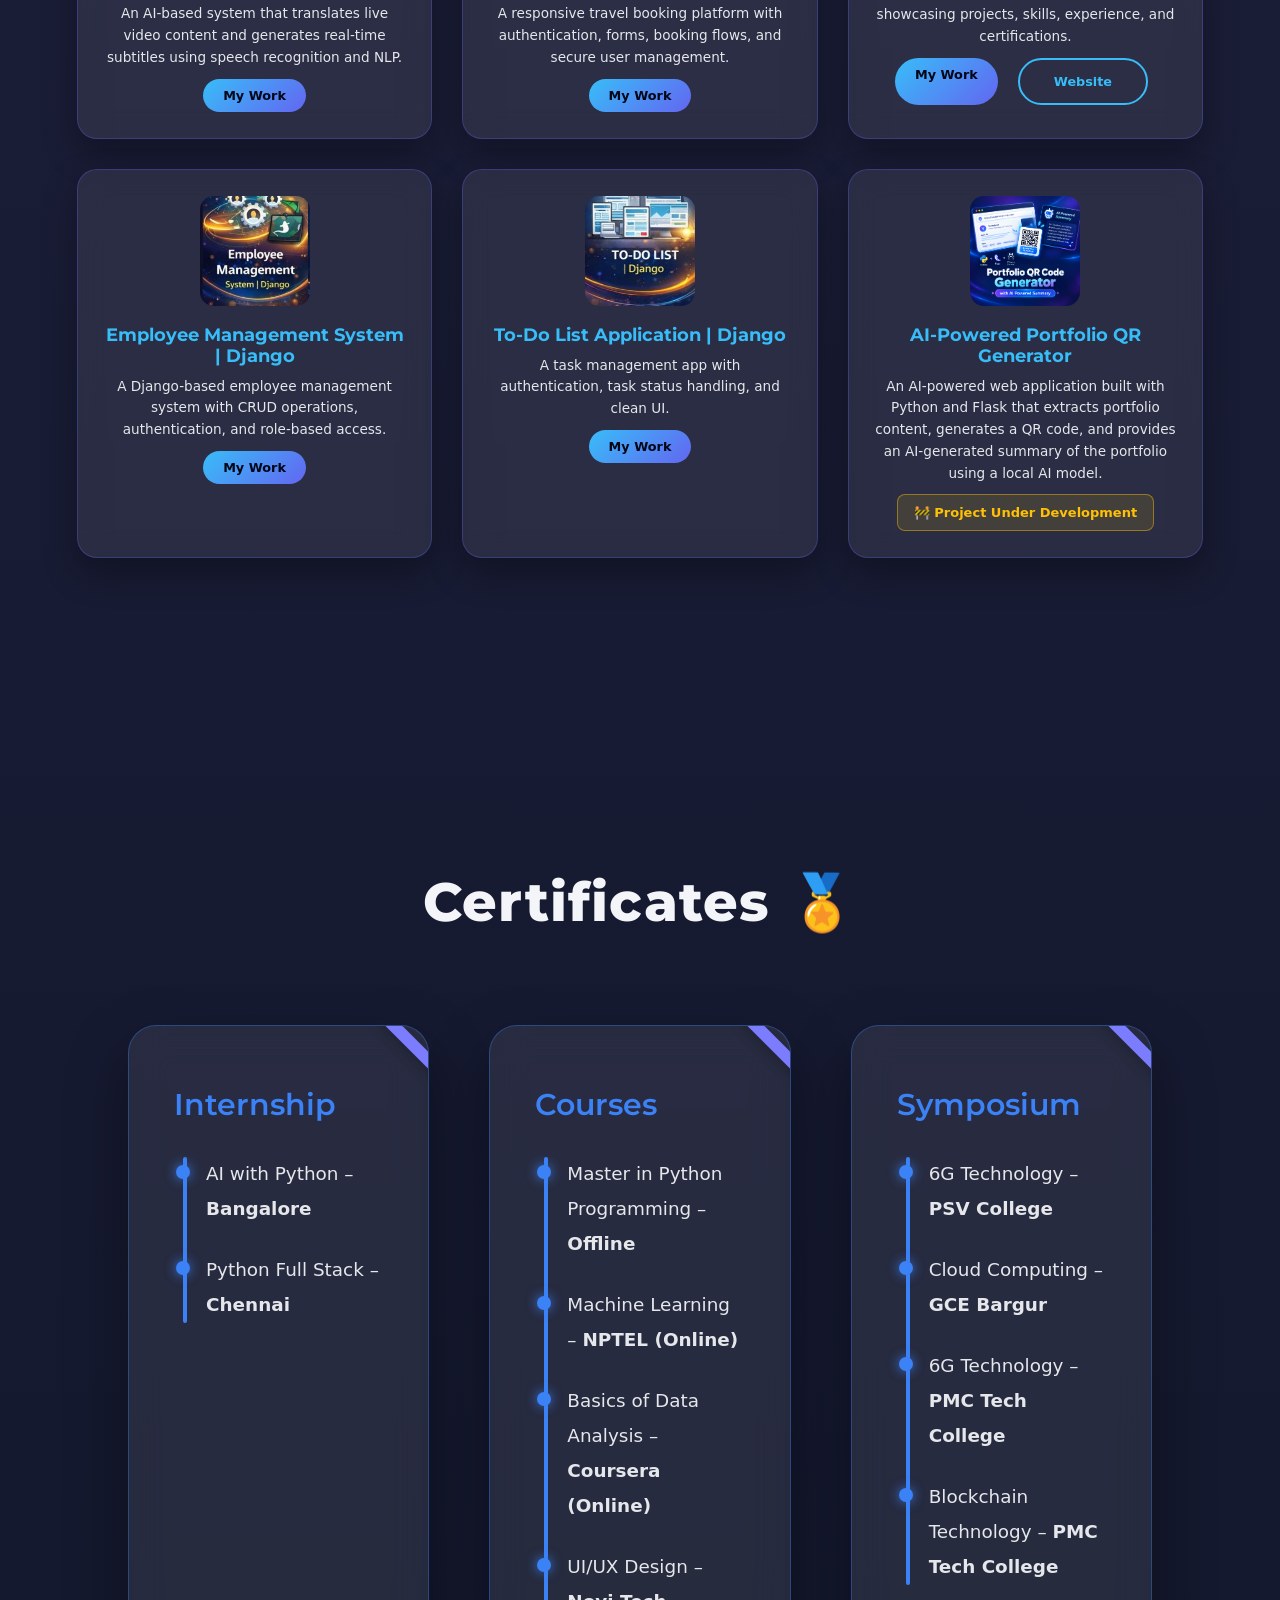
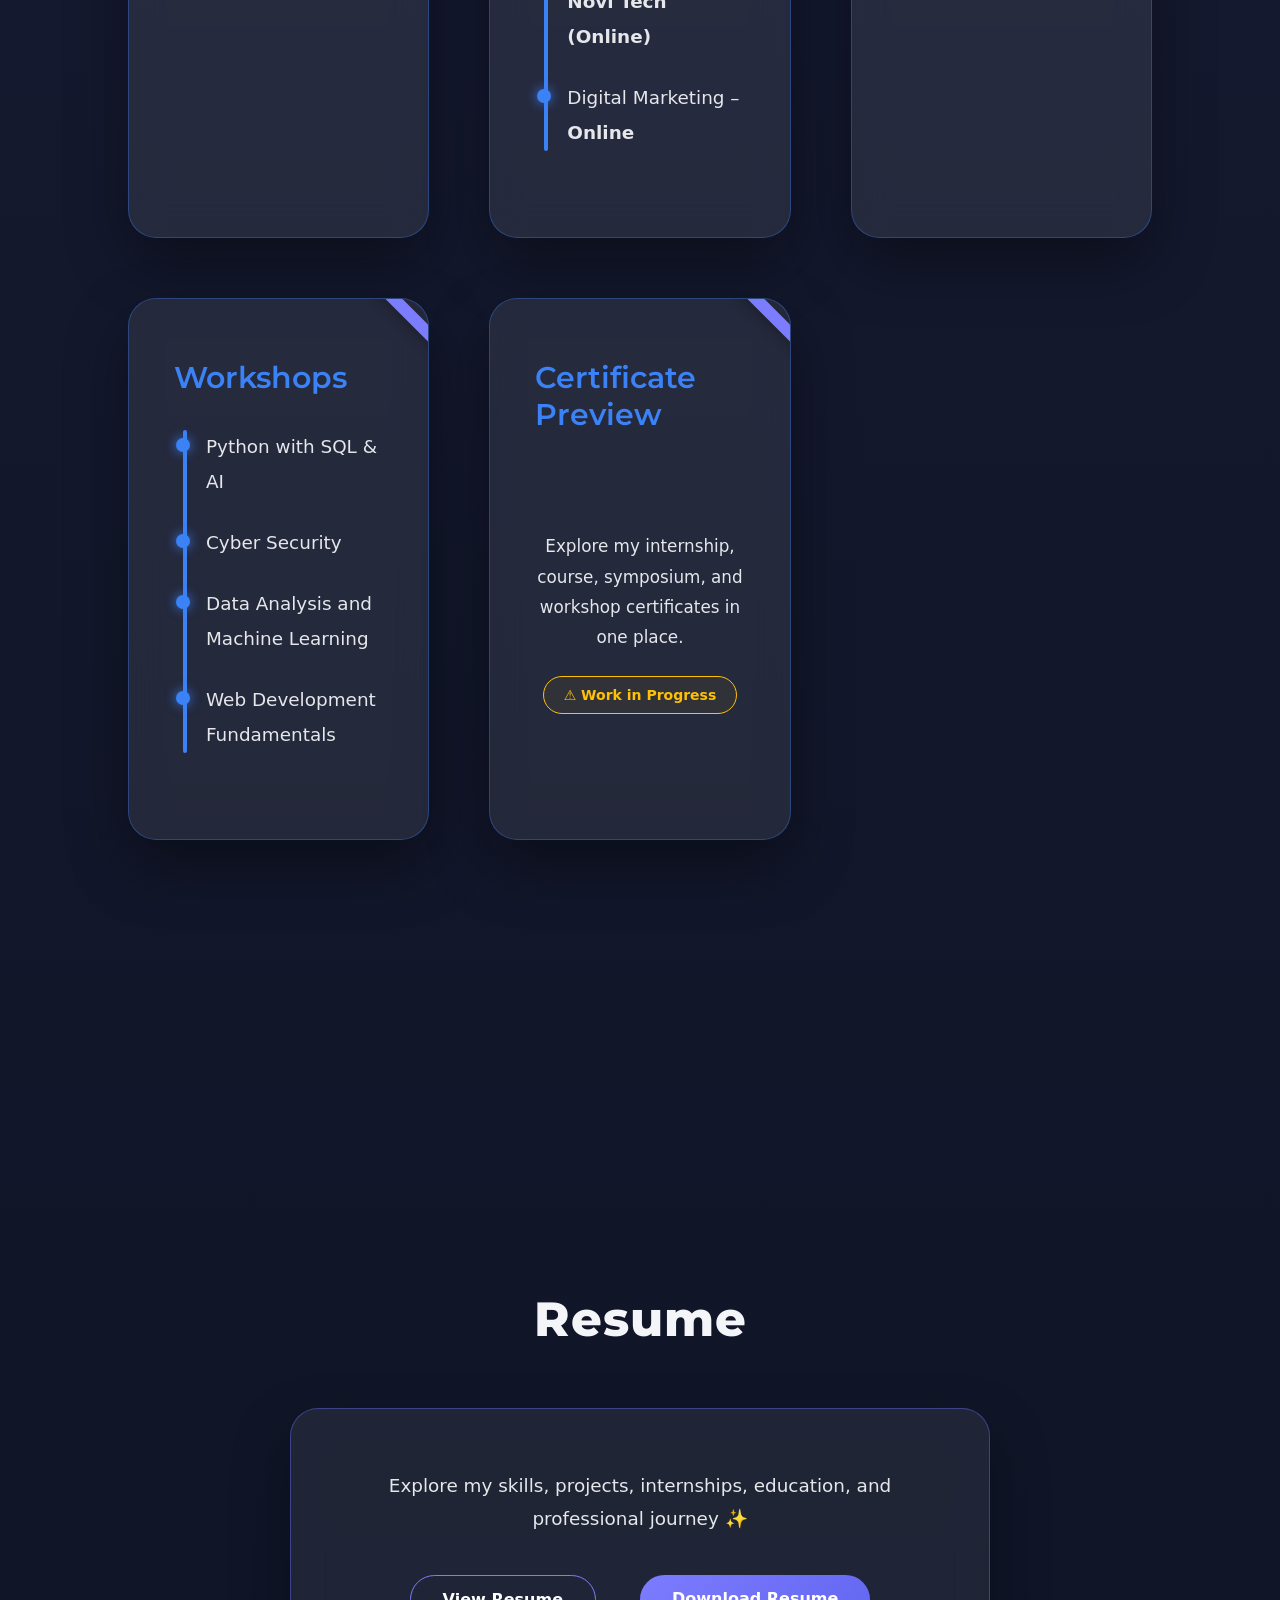
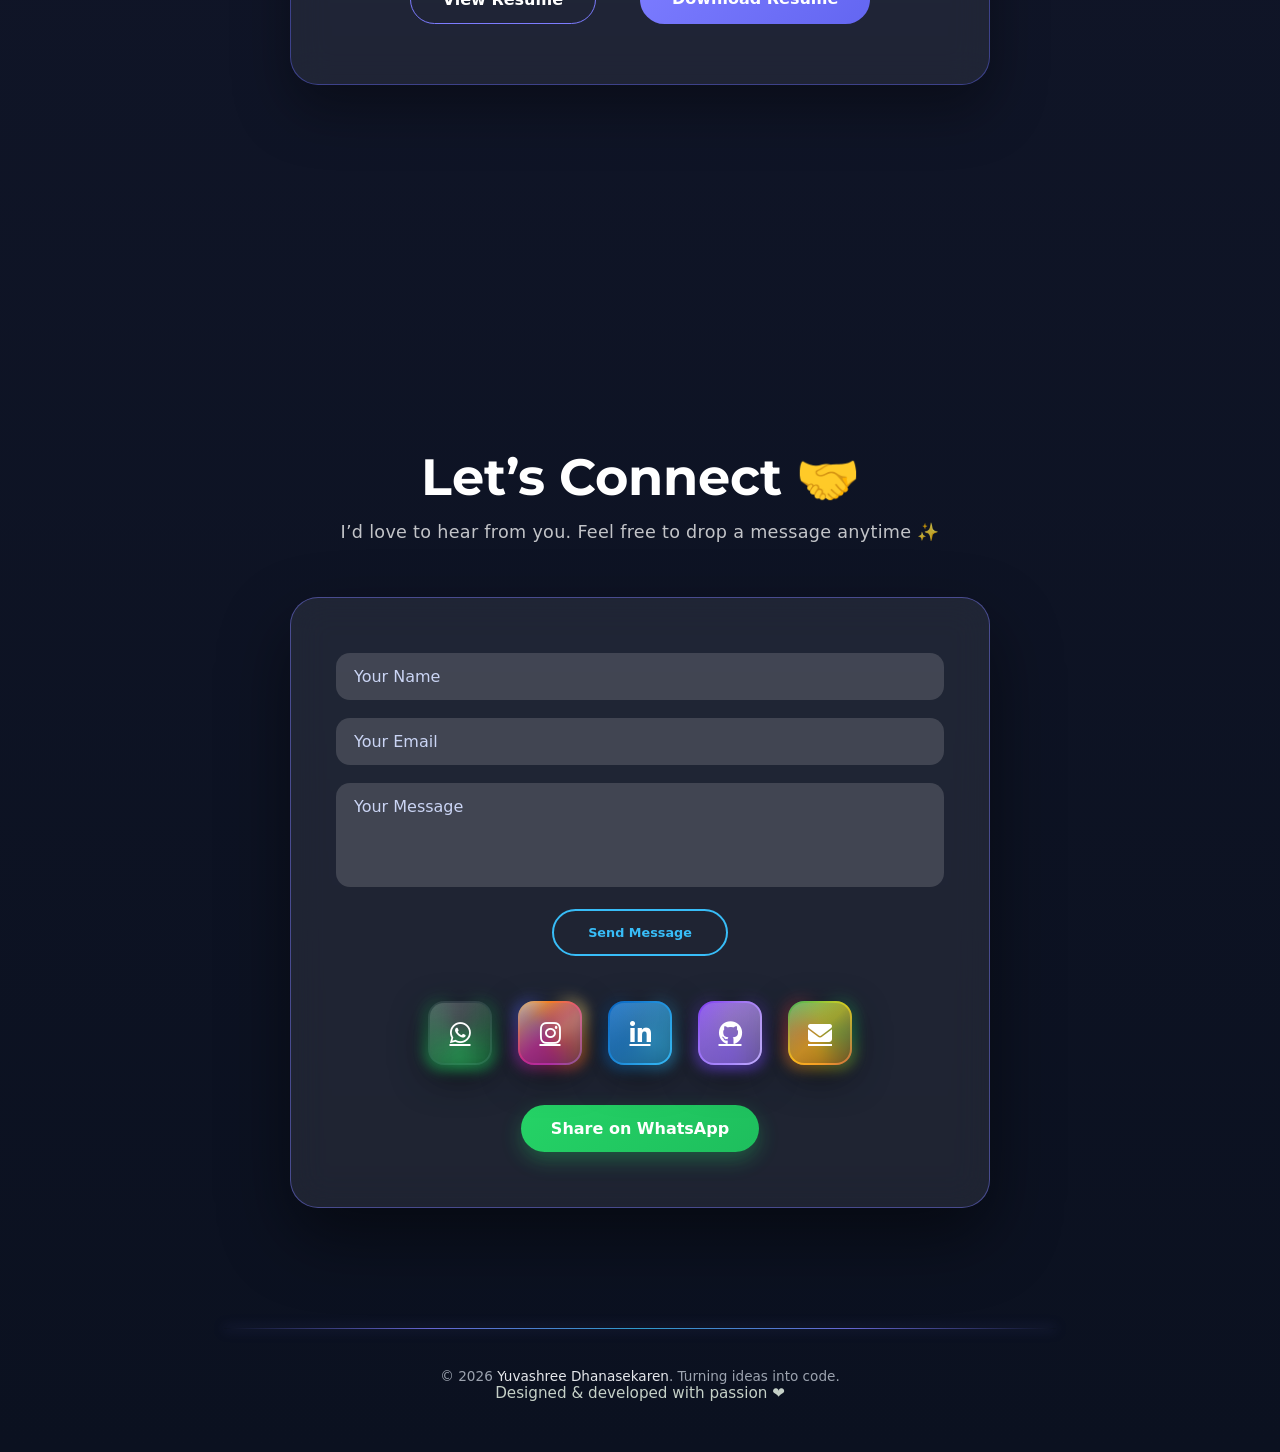
==== commit 4064b098: "Refine academic achievements and certifications section" ====
--- a/index.html
+++ b/index.html
@@ -596,7 +596,6 @@
       <div class="project-image">
         <img src="assets/images/project13.png" alt="AI-Powered Portfolio QR Generator">
       </div>
-
       <div class="project-content">
         <h3>AI-Powered Portfolio QR Generator</h3>
         <p>
@@ -609,10 +608,9 @@
         </div>
       </div>
     </div>
-
-    
-  </div>
-</section>
+  </div>
+</section>
+
   <!-- CERTIFICATES -->
 <section id="certificates" class="section reveal">
   <h2 class="section-title">Certificates 🏅</h2>
@@ -624,8 +622,6 @@
       <div class="timeline">
         <div class="item">AI with Python – <b>Bangalore</b></div>
         <div class="item">Python Full Stack – <b>Chennai</b></div>
-        <div class="item">AI & ML – <b>Online</b></div>
-        <div class="item">MERN Full Stack – <b>Bangalore</b></div>
       </div>
     </div>
     <!-- COURSE -->
@@ -669,7 +665,7 @@
         </div>
       </div>
     </div>
-    <!-- WORKSHOP -->
+        <!-- WORKSHOP -->
     <div class="cert-card">
       <span class="corner"></span>
       <h3>Workshops</h3>
@@ -680,7 +676,20 @@
         <div class="item">Web Development Fundamentals</div>
       </div>
     </div>
-  </div>
+
+    <!-- CERTIFICATE PREVIEW -->
+    <div class="cert-card certificate-preview-card">
+      <span class="corner"></span>
+      <h3>Certificate Preview</h3>
+      <div class="certificate-preview-content">
+        <p>
+          Explore my internship, course, symposium, and workshop
+          certificates in one place.
+        </p>
+        <span class="preview-status">⚠ Work in Progress</span>
+      </div>
+    </div>
+  </div> 
 </section>
 <!-- ================= RESUME SECTION ================= -->
 <section id="resume" class="section">
--- a/assets/css/style.css
+++ b/assets/css/style.css
@@ -532,6 +532,73 @@
   }
 }
 /* ================= CERTIFICATE ================ */
+
+/* CERTIFICATE PREVIEW CARD */
+.certificate-preview-card {
+  display: flex;
+  flex-direction: column;
+  min-height: 440px;
+}
+
+.certificate-preview-card h3 {
+  display: flex;
+  align-items: center;
+  gap: 12px;
+}
+
+.certificate-heading-icon {
+  flex-shrink: 0;
+}
+
+.certificate-preview-content {
+  flex: 1;
+  display: flex;
+  flex-direction: column;
+  align-items: center;
+  justify-content: center;
+  text-align: center;
+  padding: 10px 0;
+}
+
+.certificate-preview-icon {
+  margin-bottom: 20px;
+  filter: drop-shadow(0 0 12px rgba(59, 130, 246, 0.35));
+}
+
+.certificate-preview-content p {
+  max-width: 320px;
+  margin: 0 auto 24px;
+  color: #e5e7eb;
+  font-size: 1.05rem;
+  line-height: 1.8;
+}
+
+.preview-status {
+  display: inline-block;
+  padding: 10px 20px;
+  border: 1px solid #ffc107;
+  border-radius: 30px;
+  background: rgba(255, 193, 7, 0.06);
+  color: #ffc107;
+  font-size: 14px;
+  font-weight: 600;
+}
+
+body.light .certificate-preview-content p {
+  color: #334155;
+}
+
+@media (max-width: 768px) {
+  .certificate-preview-card {
+    min-height: 400px;
+  }
+}
+@media (min-width: 1100px) {
+  #certificates .cert-grid {
+    grid-template-columns: repeat(3, minmax(0, 1fr));
+    align-items: stretch;
+  }
+}
 .certificates h2{
   font-size: 3.2rem;                
   font-weight: 700;
